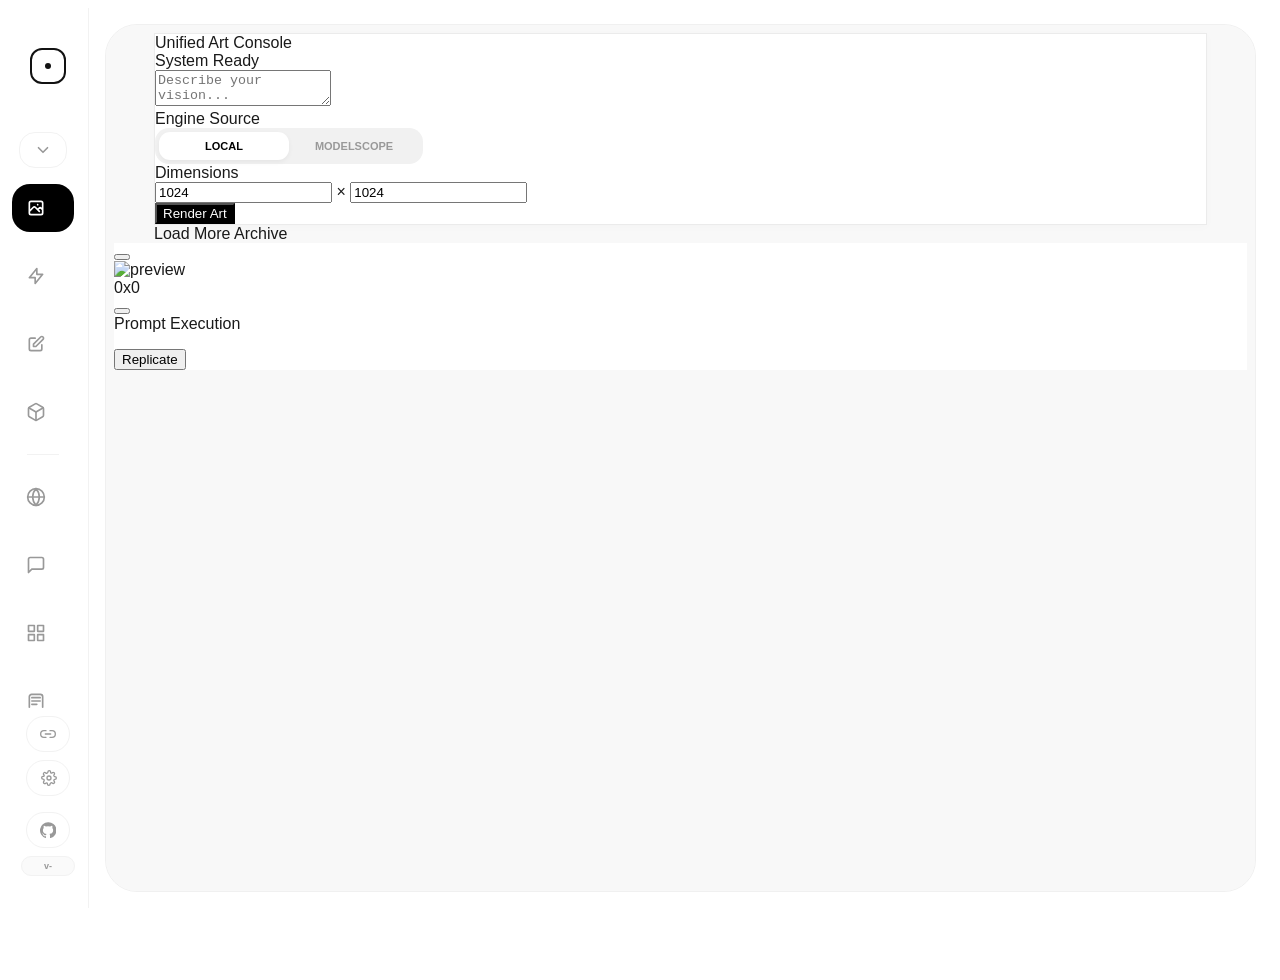
==== static/index.html @ 72c37c82 "Add canvas search feature 增加画布搜索功能" ====
<!DOCTYPE html>
<html lang="zh-CN">

<head>
    <meta charset="UTF-8">
    <meta name="viewport" content="width=device-width, initial-scale=1.0">
    <link rel="icon" href="/static/images/logo.png" type="image/png">
    <title>AI Studio</title>
    <style>
        html.studio-route-booting body {
            visibility: hidden !important;
        }
    </style>
    <script>
        (function(){
            try {
                var theme = localStorage.getItem('studio_theme') || localStorage.getItem('canvas_theme') || 'light';
                if(theme === 'dark') {
                    document.documentElement.classList.add('studio-theme-dark');
                    document.documentElement.classList.add('theme-dark');
                }
                document.documentElement.classList.add('studio-route-booting');
            } catch(e) {}
        })();
    </script>
    <script src="/static/vendor/js/tailwindcss-cdn.js?v=2026.07.8.1783537429"></script>
    <script src="/static/js/theme.js?v=2026.07.8.1783537429"></script>
    <script src="/static/js/i18n.js?v=2026.07.8.1783537429"></script>
    <style>
        @import url('/static/vendor/css/fonts.css?v=2026.07.8.1783537429');

        /* 本地 Tailwind 工具类兜底：CDN 慢/未就绪时也能立刻给图标尺寸，避免首屏左侧栏空白 */
        .w-1\.5 { width: 0.375rem; }
        .h-1\.5 { height: 0.375rem; }
        .w-4 { width: 1rem; }
        .h-4 { height: 1rem; }
        .w-5 { width: 1.25rem; }
        .h-5 { height: 1.25rem; }
        .flex-shrink-0 { flex-shrink: 0; }
        .rounded-full { border-radius: 9999px; }
        .mb-12 { margin-bottom: 3rem; }
        .transition-colors { transition-property: color, background-color, border-color, fill, stroke; transition-duration: 150ms; transition-timing-function: cubic-bezier(0.4, 0, 0.2, 1); }
        .animate-pulse { animation: studio-pulse 2s cubic-bezier(0.4, 0, 0.6, 1) infinite; }
        @keyframes studio-pulse { 0%, 100% { opacity: 1; } 50% { opacity: .5; } }

        :root {
            --accent: #000000;
            --fluid-ease: cubic-bezier(0.3, 0, 0, 1);
            --bg: #ffffff;
            --sidebar-bg: #ffffff;
            --stage-bg: #fcfcfc;
            --border: #f2f2f2;
            --stage-border: #f0f0f0;
            --text: #121212;
            --muted: #999;
            --nav-hover-bg: #fafafa;
            --monitor-bg: rgba(255, 255, 255, 0.7);
            --monitor-border: rgba(0, 0, 0, 0.05);
            --monitor-shadow: rgba(0, 0, 0, 0.04);
            --divider: rgba(0, 0, 0, 0.1);
            --scrollbar: #d8d8d8;
            --scrollbar-hover: #c0c0c0;
            --author-name: #000;
            --social-icon: #ccc;
        }

        html.theme-dark,
        body.theme-dark {
            --bg: #0f141d;
            --sidebar-bg: #0f141d;
            --stage-bg: #111722;
            --border: #242d3b;
            --stage-border: #2a3444;
            --text: #e5e9f0;
            --muted: #8f9aab;
            --nav-hover-bg: #171d29;
            --monitor-bg: rgba(23, 29, 41, 0.82);
            --monitor-border: rgba(255, 255, 255, 0.08);
            --monitor-shadow: rgba(0, 0, 0, 0.3);
            --divider: rgba(255, 255, 255, 0.15);
            --scrollbar: #334155;
            --scrollbar-hover: #475569;
            --author-name: #e5e9f0;
            --social-icon: #64748b;
        }

        /* 极简滚动条 */
        html,
        body {
            overscroll-behavior: auto;
            height: 100%;
            overflow: hidden;
        }

        *::-webkit-scrollbar {
            width: 10px !important;
            height: 10px !important;
            background: transparent !important;
        }

        *::-webkit-scrollbar-track {
            background: transparent !important;
            border: none !important;
        }

        *::-webkit-scrollbar-thumb {
            background-color: var(--scrollbar) !important;
            border: 3px solid transparent !important;
            border-right-width: 3px !important;
            background-clip: padding-box !important;
            border-radius: 10px !important;
            min-height: 36px;
        }

        *::-webkit-scrollbar-thumb:hover {
            background-color: var(--scrollbar-hover) !important;
        }

        *::-webkit-scrollbar-corner {
            background: transparent !important;
        }

        * {
            scrollbar-width: thin !important;
            scrollbar-color: var(--scrollbar) transparent !important;
        }

        body {
            background: var(--bg);
            font-family: 'Space Grotesk', sans-serif;
            overflow: hidden;
            height: 100vh;
            color: var(--text);
            transition: background 0.3s, color 0.3s;
        }

        .app-shell {
            display: flex;
            width: 100%;
            height: 100vh;
            background: var(--bg);
            position: relative;
            transition: background 0.3s;
        }

        /* 侧边栏 */
        .sidebar {
            width: 80px;
            min-width: 80px;
            height: 100vh;
            max-height: 100vh;
            background: var(--sidebar-bg);
            display: flex;
            flex-direction: column;
            align-items: center;
            border-right: 1px solid var(--border);
            padding: 40px 0;
            transition: width 0.5s var(--fluid-ease) 0.5s, background 0.3s, border-color 0.3s;
            z-index: 50;
            overflow: hidden;
        }

        .sidebar:hover {
            width: 220px;
            transition-delay: 0s;
        }

        body.studio-scale-host .sidebar {
            height: calc(100vh / var(--studio-ui-scale, 1));
            max-height: calc(100vh / var(--studio-ui-scale, 1));
            zoom: var(--studio-ui-scale, 1);
        }

        /* 首次加载时与 iframe 的 0.5s 淡入同步播放，避免侧栏"焊死"在原地造成视觉断层 */
        @keyframes sidebar-enter {
            from { opacity: 0; transform: translateX(-6px); }
            to { opacity: 1; transform: translateX(0); }
        }
        html:not(.studio-route-booting) .sidebar {
            animation: sidebar-enter 0.5s var(--fluid-ease);
        }

        .logo-ring {
            width: 36px;
            height: 36px;
            border: 2px solid var(--text);
            border-radius: 12px;
            background: transparent;
            padding: 0;
            color: var(--text);
            display: flex;
            align-items: center;
            justify-content: center;
            cursor: pointer;
            flex: 0 0 auto;
            /* 仅保留 hover 真正会用到的属性过渡，避免 transition: all 因首屏属性补齐被意外触发 */
            transition: transform 0.6s var(--fluid-ease) 0.5s, border-radius 0.6s var(--fluid-ease) 0.5s, border-color 0.3s, background-color .18s, box-shadow .2s;
        }

        .sidebar:hover .logo-ring {
            transform: rotate(90deg);
            border-radius: 50%;
            transition-delay: 0s;
        }

        .logo-ring:hover,
        .logo-ring:focus-visible {
            background: var(--nav-hover-bg);
            border-color: var(--text);
            box-shadow: 0 0 0 4px rgba(148, 163, 184, .16), 0 10px 24px rgba(15, 23, 42, .08);
            outline: none;
        }

        .logo-ring:hover #logo-dot,
        .logo-ring:focus-visible #logo-dot {
            transform: scale(1.8);
        }

        .logo-ring:active {
            transform: scale(.94);
            transition-delay: 0s;
        }

        .sidebar:hover .logo-ring:active {
            transform: rotate(90deg) scale(.94);
        }

        #logo-dot {
            transition: transform .16s ease, background-color .16s ease, box-shadow .16s ease;
        }

        /* 导航项 */
        .nav-item {
            position: relative;
            width: 48px;
            height: 48px;
            flex: 0 0 48px;
            margin: 10px 0;
            display: flex;
            align-items: center;
            justify-content: flex-start;
            border-radius: 18px;
            cursor: pointer;
            /* 只对 width 做带延迟的过渡（侧栏悬停展开效果）；background/color 不参与过渡，避免 active 切换时底色"流动" */
            transition: width 0.3s var(--fluid-ease) 0.5s;
            color: var(--muted);
            overflow: hidden;
            padding-left: 14px;
        }

        .sidebar:hover .nav-item {
            width: 190px;
            transition-delay: 0s;
        }

        .nav-item:hover {
            background: var(--nav-hover-bg);
            color: var(--text);
        }

        .nav-item.active {
            background: var(--accent);
            color: #fff;
        }

        html.theme-dark .nav-item.active,
        body.theme-dark .nav-item.active {
            background: #f1f5f9;
            color: #0f172a;
        }

        .nav-text {
            opacity: 0;
            margin-left: 16px;
            font-weight: 600;
            font-size: 14px;
            white-space: nowrap;
            transition: opacity 0.3s 0.5s;
        }

        .sidebar:hover .nav-text {
            opacity: 1;
            transition-delay: 0.1s;
        }

        .nav-fold-toggle {
            position: relative;
            width: 48px;
            height: 36px;
            flex: 0 0 36px;
            margin: 0 0 6px;
            padding-left: 14px;
            border: 1px solid var(--border);
            border-radius: 16px;
            background: transparent;
            color: var(--muted);
            display: flex;
            align-items: center;
            justify-content: flex-start;
            cursor: pointer;
            overflow: hidden;
            transition: width 0.3s var(--fluid-ease) 0.5s, background-color 0.2s, color 0.2s, border-color 0.2s;
        }

        .sidebar:hover .nav-fold-toggle {
            width: 190px;
            transition-delay: 0s;
        }

        .nav-fold-toggle:hover {
            background: var(--nav-hover-bg);
            color: var(--text);
            border-color: var(--stage-border);
        }

        .nav-fold-icon {
            width: 18px;
            height: 18px;
            flex: 0 0 auto;
            transition: transform 0.25s var(--fluid-ease);
        }

        .nav-fold-toggle[aria-expanded="false"] .nav-fold-icon {
            transform: rotate(-90deg);
        }

        .nav-fold-group {
            width: 100%;
            flex: 0 0 auto;
            max-height: 720px;
            opacity: 1;
            overflow: hidden;
            display: flex;
            flex-direction: column;
            align-items: center;
            transition: max-height 0.3s var(--fluid-ease), opacity 0.2s ease;
        }

        .nav-fold-group.is-collapsed {
            max-height: 0;
            opacity: 0;
            pointer-events: none;
        }

        .sidebar nav {
            width: 100%;
            min-height: 0;
            flex: 1 1 auto;
            overflow-y: auto;
            overflow-x: hidden;
            display: flex;
            flex-direction: column;
            align-items: center;
            padding: 0 0 6px;
            overscroll-behavior: contain;
            scrollbar-gutter: stable;
            -webkit-overflow-scrolling: touch;
            scrollbar-width: thin;
            scrollbar-color: rgba(148, 163, 184, .34) transparent;
        }

        .sidebar::-webkit-scrollbar { width: 4px !important; }
        .sidebar::-webkit-scrollbar-track { background: transparent !important; }
        .sidebar::-webkit-scrollbar-thumb {
            background: rgba(148, 163, 184, .34) !important;
            border: 0 !important;
            border-radius: 999px !important;
        }

        .sidebar nav::-webkit-scrollbar { width: 4px !important; }
        .sidebar nav::-webkit-scrollbar-track { background: transparent !important; }
        .sidebar nav::-webkit-scrollbar-thumb {
            background: rgba(148, 163, 184, .34) !important;
            border: 0 !important;
            border-radius: 999px !important;
        }

        .sidebar nav > * {
            flex-shrink: 0;
        }

        /* 主舞台区 */
        .stage {
            flex: 1;
            background: var(--stage-bg);
            margin: 16px;
            border-radius: 32px;
            overflow: hidden;
            border: 1px solid var(--stage-border);
            position: relative;
            transition: background 0.3s, border-color 0.3s;
        }

        body.studio-scale-host .stage {
            margin: max(10px, calc(16px * var(--studio-ui-scale, 1)));
            border-radius: max(20px, calc(32px * var(--studio-ui-scale, 1)));
        }

        iframe {
            position: absolute;
            inset: 0;
            width: 100%;
            height: 100%;
            border: none;
            opacity: 0;
            transform: scale(1.02);
            filter: blur(4px);
            transition: all 0.5s var(--fluid-ease);
            pointer-events: none;
        }

        iframe.active {
            opacity: 1;
            transform: scale(1);
            filter: blur(0);
            pointer-events: auto;
        }

        /* 左下角监视器 */
        .nano-monitor {
            position: absolute;
            bottom: 24px;
            left: 24px;
            z-index: 100;
            display: flex;
            align-items: center;
            gap: 10px;
            background: var(--monitor-bg);
            backdrop-filter: blur(12px);
            padding: 7px 12px;
            border-radius: 12px;
            border: 1px solid var(--monitor-border);
            box-shadow: 0 4px 20px var(--monitor-shadow);
            font-family: monospace;
            transition: all 0.4s var(--fluid-ease);
        }

        .nano-monitor.is-busy {
            background: #000;
            color: #fff;
            border-color: rgba(255, 255, 255, 0.1);
            box-shadow: 0 8px 30px rgba(0, 0, 0, 0.2);
        }

        .stat-group {
            display: flex;
            align-items: center;
            gap: 7px;
            font-size: 11px;
            font-weight: 700;
            color: var(--text);
        }

        .stat-group:first-child {
            gap: 8px;
        }

        .nano-monitor.is-busy .stat-group {
            color: #fff;
        }

        .divider {
            width: 1px;
            height: 12px;
            background: var(--divider);
        }

        .is-busy .divider {
            background: rgba(255, 255, 255, 0.2);
        }

        .pulse-dot {
            width: 6px;
            height: 6px;
            border-radius: 50%;
            background: #10b981;
            margin-right: 2px;
            flex: 0 0 auto;
        }

        .spinner-nano {
            width: 10px;
            height: 10px;
            border: 2px solid rgba(255, 255, 255, 0.2);
            border-top-color: #fff;
            border-radius: 50%;
            animation: spin 0.8s linear infinite;
            display: none;
        }

        .is-busy .spinner-nano { display: block; }
        .is-busy .pulse-dot { display: none; }

        @keyframes spin {
            to { transform: rotate(360deg); }
        }

        .label-nano {
            text-transform: uppercase;
            letter-spacing: 0.5px;
            opacity: 0.5;
            font-size: 9px;
        }

        /* 作者组件 */
        .author-box {
            width: 100%;
            height: 60px;
            flex: 0 0 60px;
            position: relative;
            display: flex;
            align-items: center;
            justify-content: center;
            overflow: hidden;
        }

        .dx-letter {
            position: absolute;
            font-size: 14px;
            font-weight: 800;
            color: var(--text);
            /* 只过渡 hover 时真正改的 transform/opacity，避免 all 触发延迟 */
            transition: transform 0.5s var(--fluid-ease) 0.4s, opacity 0.5s var(--fluid-ease) 0.4s;
            z-index: 10;
        }

        .letter-d { transform: translateX(-8px); }
        .letter-x { transform: translateX(8px); }

        .sidebar:hover .letter-d {
            transform: translateX(-120px);
            opacity: 0;
            transition-delay: 0s;
        }

        .sidebar:hover .letter-x {
            transform: translateX(120px);
            opacity: 0;
            transition-delay: 0s;
        }

        .author-content-wrap {
            display: flex;
            flex-direction: column;
            align-items: center;
            opacity: 0;
            transform: scale(0.9);
            transition: all 0.4s var(--fluid-ease) 0s;
            pointer-events: none;
        }

        .sidebar:hover .author-content-wrap {
            opacity: 1;
            transform: scale(1);
            transition-delay: 0.2s;
            pointer-events: auto;
        }

        .author-name-lite {
            font-size: 12px;
            font-weight: 700;
            margin-bottom: 8px;
            color: var(--author-name);
        }

        .social-row-lite { display: flex; gap: 12px; }

        .social-icon-lite {
            color: var(--social-icon);
            transition: color 0.2s, transform 0.2s;
        }

        .social-icon-lite:hover {
            color: var(--text);
            transform: translateY(-1px);
        }

        .side-actions {
            margin-top:auto;
            margin-bottom:12px;
            display:flex;
            flex-direction:column;
            align-items:center;
            gap:8px;
            width:100%;
            flex:0 0 auto;
        }

        .side-pill {
            width:44px;
            height:36px;
            border-radius:999px;
            background: transparent;
            border: 1px solid var(--border);
            color: var(--muted);
            display: flex;
            align-items: center;
            justify-content: center;
            cursor: pointer;
            /* 只过渡 hover/激活会改的属性，避免 all 触发延迟 */
            transition: width 0.3s var(--fluid-ease) 0.5s, gap 0.3s var(--fluid-ease) 0.5s, background-color 0.2s, color 0.2s, border-color 0.2s;
            flex-shrink: 0;
            overflow:hidden;
            gap:8px;
            position:relative;
        }

        .sidebar:hover .side-pill {
            width: 170px;
            transition-delay: 0s;
        }

        .side-pill:hover {
            background: var(--nav-hover-bg);
            color: var(--text);
            border-color: var(--stage-border);
        }

        .side-pill.active {
            background: var(--text);
            color: var(--bg);
            border-color: var(--text);
        }

        .side-pill.update-available {
            border-color:#22c55e;
            color:#16a34a;
            overflow:visible;
        }

        html.theme-dark .side-pill.update-available,
        body.theme-dark .side-pill.update-available {
            border-color:#86efac;
            color:#86efac;
        }

        .side-pill.update-available::after {
            content:"NEW";
            position:absolute;
            top:-7px;
            right:-9px;
            min-width:28px;
            height:16px;
            padding:0 5px;
            border-radius:999px;
            background:#22c55e;
            display:flex;
            align-items:center;
            justify-content:center;
            color:#fff;
            font-size:9px;
            font-weight:900;
            letter-spacing:.02em;
            box-shadow:0 6px 16px rgba(34,197,94,.28), 0 0 0 3px rgba(34,197,94,.12);
            pointer-events:none;
        }

        html.theme-dark .side-pill.update-available::after,
        body.theme-dark .side-pill.update-available::after {
            background:#4ade80;
            color:#052e16;
            box-shadow:0 6px 16px rgba(74,222,128,.22), 0 0 0 3px rgba(74,222,128,.12);
        }

        .side-pill svg { width: 16px; height: 16px; flex:0 0 auto; }
        .settings-fold-chevron {
            width: 13px !important;
            height: 13px !important;
            margin-left: -2px;
            opacity: 0;
            max-width: 0;
            overflow: hidden;
            transition: opacity 0.3s 0.5s, max-width 0.3s var(--fluid-ease) 0.5s, transform .22s var(--fluid-ease);
        }
        .sidebar:hover .settings-fold-chevron,
        .sidebar.is-pinned .settings-fold-chevron {
            opacity: .72;
            max-width: 16px;
            transition-delay: .15s, .15s, 0s;
        }
        .settings-fold-toggle[aria-expanded="true"] .settings-fold-chevron {
            transform: rotate(180deg);
        }
        .settings-fold-group {
            width: 100%;
            max-height: 0;
            opacity: 0;
            overflow: hidden;
            display: flex;
            flex-direction: column;
            align-items: center;
            gap: 8px;
            pointer-events: none;
            transition: max-height .28s var(--fluid-ease), opacity .18s ease;
        }
        .settings-fold-group:not(.is-collapsed) {
            max-height: 132px;
            opacity: 1;
            pointer-events: auto;
        }
        .side-pill-text {
            opacity:0;
            max-width:0;
            font-size:12px;
            font-weight:800;
            letter-spacing:.02em;
            white-space:nowrap;
            overflow:hidden;
            transition: opacity 0.3s 0.5s, max-width 0.3s var(--fluid-ease) 0.5s;
        }
        .sidebar:hover .side-pill-text {
            opacity:1;
            max-width:120px;
            transition-delay:.15s;
        }
        /* 折叠态去除 gap，避免图标被推偏 */
        .side-pill { gap:0; }
        .sidebar:hover .side-pill { gap:8px; }

        .project-version-badge {
            width:44px;
            min-height:18px;
            padding:0 4px;
            border-radius:999px;
            border:1px solid var(--border);
            background:var(--nav-hover-bg);
            color:var(--muted);
            display:flex;
            align-items:center;
            justify-content:center;
            font-size:9px;
            font-weight:800;
            line-height:1;
            white-space:nowrap;
            overflow:hidden;
            cursor:pointer;
            transition:width 0.3s var(--fluid-ease) 0.5s, color .2s, border-color .2s, background-color .2s;
        }
        .project-version-badge:hover { color:var(--text); border-color:var(--accent, #6366f1); }
        .project-version-badge.checking { opacity:.6; animation:badge-pulse 1s ease-in-out infinite; }
        @keyframes badge-pulse { 0%,100%{opacity:.5;} 50%{opacity:1;} }

        .sidebar:hover .project-version-badge {
            width:170px;
            transition-delay:0s;
        }

        .project-version-full { display:none; }
        .sidebar:hover .project-version-compact { display:none; }
        .sidebar:hover .project-version-full { display:inline; }

        .update-now-btn {
            display:none;
            width:56px;
            min-height:24px;
            padding:0 7px;
            border-radius:999px;
            border:1px solid rgba(34,197,94,.35);
            background:rgba(34,197,94,.1);
            color:#16a34a;
            align-items:center;
            justify-content:center;
            gap:5px;
            font-size:9px;
            font-weight:900;
            overflow:hidden;
            transition:width 0.3s var(--fluid-ease) 0.5s, background-color .2s, color .2s, border-color .2s;
        }
        .update-now-btn.show { display:flex; }
        .sidebar:hover .update-now-btn { width:170px; transition-delay:0s; }
        .update-now-btn:hover { background:#16a34a; color:#fff; border-color:#16a34a; }
        .update-now-btn[disabled] { opacity:.7; cursor:wait; }
        .update-now-btn svg { display:none; width:14px; height:14px; flex:0 0 auto; }
        .sidebar:hover .update-now-btn svg { display:block; }
        .update-now-text {
            opacity:1;
            max-width:42px;
            white-space:nowrap;
            overflow:hidden;
            transition: opacity 0.3s 0.5s, max-width 0.3s var(--fluid-ease) 0.5s;
        }
        .update-action-prefix { display:none; }
        .update-version-full { display:none; }
        .sidebar:hover .update-version-compact { display:none; }
        .sidebar:hover .update-version-full { display:inline; }
        .sidebar:hover .update-action-prefix { display:inline; }
        .sidebar:hover .update-now-text { max-width:130px; transition-delay:.15s; }
        .update-now-btn.show + .project-version-badge { display:none; }
        html.theme-dark .update-now-btn,
        body.theme-dark .update-now-btn {
            border-color:rgba(134,239,172,.42);
            background:rgba(74,222,128,.12);
            color:#86efac;
        }
        html.theme-dark .update-now-btn:hover,
        body.theme-dark .update-now-btn:hover {
            background:#86efac;
            border-color:#86efac;
            color:#052e16;
        }

        @media (max-height: 760px) {
            .sidebar {
                padding: 18px 0 14px;
                overflow-y:hidden;
                overflow-x:hidden;
                overscroll-behavior:contain;
                -webkit-overflow-scrolling:touch;
                scrollbar-width:thin;
                scrollbar-color:rgba(148,163,184,.34) transparent;
            }
            .sidebar nav {
                flex:1 1 auto;
                min-height:0;
                overflow-y:auto;
                overflow-x:hidden;
                padding-bottom:0;
            }
            .logo-ring { margin-bottom: 16px !important; }
            .nav-item {
                height: 42px;
                flex-basis: 42px;
                margin: 5px 0;
                border-radius: 15px;
            }
            .nav-fold-toggle {
                height: 32px;
                flex-basis: 32px;
                margin-bottom: 4px;
                border-radius: 14px;
            }
            .nav-fold-group { max-height: 720px; }
            .side-actions {
                margin-top:auto;
                margin-bottom:6px;
                gap:5px;
                padding-top:8px;
                border-top:1px solid var(--border);
            }
            .settings-fold-group {
                gap: 5px;
            }
            .settings-fold-group:not(.is-collapsed) {
                max-height: 105px;
            }
            .side-pill {
                height:30px;
                flex-basis:30px;
                width:40px;
            }
            .project-version-badge { width:40px; min-height:16px; font-size:8px; }
            .update-now-btn.show { min-height:22px; width:48px; }
            .author-box {
                height:32px;
                flex-basis:32px;
            }
            .dx-letter {
                font-size:12px;
            }
        }

        @media (max-height: 660px) {
            .sidebar { padding: 12px 0; }
            .sidebar nav {
                flex:1 1 auto;
                min-height:0;
                overflow-y:auto;
                overflow-x:hidden;
                padding-bottom:0;
            }
            .logo-ring {
                width:32px;
                height:32px;
                border-radius:10px;
                margin-bottom:10px !important;
            }
            .nav-item {
                height:38px;
                flex-basis:38px;
                margin:3px 0;
                border-radius:14px;
            }
            .nav-fold-toggle { height:30px; flex-basis:30px; }
            .nav-fold-group { max-height: 720px; }
            .side-actions {
                margin-top:auto;
                margin-bottom:4px;
                gap:4px;
                padding-top:6px;
            }
            .settings-fold-group {
                gap: 4px;
            }
            .settings-fold-group:not(.is-collapsed) {
                max-height: 102px;
            }
            .side-pill {
                height:30px;
                flex-basis:30px;
                width:38px;
            }
            .author-box {
                height:28px;
                flex-basis:28px;
            }
            .dx-letter {
                font-size:11px;
            }
            .side-pill svg { width:15px; height:15px; }
            .project-version-badge { width:38px; min-height:16px; font-size:8px; }
            .update-now-btn.show { width:46px; min-height:22px; font-size:8px; }
        }

        .studio-modal[hidden] {
            display:none !important;
        }

        .studio-modal {
            position:fixed;
            inset:0;
            z-index:500;
            display:flex;
            align-items:center;
            justify-content:center;
            padding:24px;
            background:rgba(15,23,42,.38);
            backdrop-filter:blur(10px);
        }

        .studio-modal-panel {
            width:min(560px, 100%);
            max-height:min(760px, calc(100vh - 48px));
            display:flex;
            flex-direction:column;
            overflow:hidden;
            border-radius:8px;
            border:1px solid rgba(15,23,42,.1);
            background:#fff;
            color:#111827;
            box-shadow:0 24px 70px rgba(15,23,42,.24);
        }

        .studio-modal-head {
            display:flex;
            align-items:flex-start;
            justify-content:space-between;
            gap:16px;
            padding:20px 20px 14px;
            border-bottom:1px solid #eef2f7;
        }

        .studio-modal-kicker {
            font-size:11px;
            font-weight:900;
            letter-spacing:.08em;
            color:#16a34a;
            text-transform:uppercase;
            margin-bottom:6px;
        }

        .studio-modal-title {
            font-size:20px;
            line-height:1.25;
            font-weight:900;
            margin:0;
            letter-spacing:0;
        }

        .studio-modal-close {
            width:32px;
            height:32px;
            border-radius:8px;
            border:1px solid #e5e7eb;
            background:#fff;
            color:#64748b;
            display:flex;
            align-items:center;
            justify-content:center;
            cursor:pointer;
            flex:0 0 auto;
        }

        .studio-modal-close:hover {
            color:#111827;
            border-color:#cbd5e1;
            background:#f8fafc;
        }

        .studio-modal-body {
            padding:18px 20px;
            overflow:auto;
        }

        .studio-modal-copy {
            margin:0 0 14px;
            color:#475569;
            font-size:13px;
            line-height:1.7;
        }

        .update-modal-summary {
            display:flex;
            align-items:flex-start;
            gap:10px;
            margin-top:16px;
            padding:12px;
            border:1px solid #e5e7eb;
            border-radius:8px;
            background:#f8fafc;
            color:#334155;
            font-size:12px;
            line-height:1.55;
        }

        .update-modal-summary strong {
            display:block;
            color:#111827;
            margin-bottom:2px;
            font-size:12px;
        }

        .update-modal-dot {
            width:9px;
            height:9px;
            margin-top:4px;
            border-radius:99px;
            background:#94a3b8;
            flex:0 0 auto;
        }

        .update-modal-summary.ok .update-modal-dot { background:#22c55e; }
        .update-modal-summary.warn .update-modal-dot { background:#f59e0b; }
        .update-modal-summary.fail .update-modal-dot { background:#ef4444; }

        /* 更新弹窗：双卡片需要更宽的面板，避免左右布局被裁剪 */
        #project-update-modal .studio-modal-panel { width:min(880px, 100%); max-height:min(840px, calc(100vh - 48px)); }
        .update-notes-box { margin:2px 0 14px; padding:12px; border:1px solid #e5e7eb; border-radius:8px; background:#fbfdff; }
        .update-notes-head { display:flex; align-items:center; justify-content:space-between; gap:12px; margin-bottom:8px; }
        .update-notes-head strong { font-size:12px; color:#111827; font-weight:950; }
        .update-notes-version { color:#64748b; font-size:11px; font-weight:800; white-space:nowrap; }
        .update-notes-list { margin:0; padding:0 0 0 16px; display:grid; gap:6px; color:#334155; font-size:12px; line-height:1.55; }
        .update-notes-empty { margin:0; color:#94a3b8; font-size:12px; line-height:1.55; }
        .update-source-list { display:grid; grid-template-columns:1fr 1fr; gap:12px; margin-top:14px; align-items:stretch; }
        @media (max-width: 720px) { .update-source-list { grid-template-columns:1fr; } }
        .update-source-card { width:100%; min-width:0; border:1px solid #e5e7eb; border-radius:10px; background:#fff; color:#111827; text-align:left; padding:12px; display:flex; flex-direction:column; gap:10px; cursor:pointer; transition:border-color .16s ease, box-shadow .16s ease, transform .16s ease, background .16s ease; }
        .update-source-card:hover { transform:translateY(-1px); border-color:#cbd5e1; box-shadow:0 12px 28px rgba(15,23,42,.08); }
        .update-source-card.active { border-color:#16a34a; box-shadow:0 0 0 2px rgba(22,163,74,.20); background:#f0fdf4; }
        .update-source-head { display:flex; align-items:center; justify-content:space-between; gap:10px; }
        .update-source-title { min-width:0; display:flex; flex-direction:column; gap:4px; }
        .update-source-title strong { color:#111827; font-size:13px; line-height:1.2; font-weight:950; }
        .update-source-title span { color:#64748b; font-size:11px; line-height:1.35; font-weight:700; }
        .update-source-head-right { flex:0 0 auto; display:flex; align-items:center; gap:8px; }
        .update-source-check { display:none; flex:0 0 auto; width:22px; height:22px; border-radius:999px; background:#16a34a; color:#fff; align-items:center; justify-content:center; }
        .update-source-check svg { width:14px; height:14px; }
        .update-source-card.active .update-source-check { display:flex; }
        .update-source-badge { flex:0 0 auto; min-width:56px; height:24px; border-radius:999px; background:#f1f5f9; color:#64748b; display:flex; align-items:center; justify-content:center; padding:0 9px; font-size:10px; font-weight:900; }
        .update-source-badge.ok { background:#16a34a; color:#fff; }
        .update-source-badge.bad { background:#dc2626; color:#fff; }
        .connectivity-list { display:grid; gap:8px; min-width:0; }

        .connectivity-row {
            display:grid;
            grid-template-columns:12px minmax(0, 1fr) auto;
            align-items:center;
            gap:10px;
            min-height:42px;
            padding:9px 10px;
            border:1px solid #eef2f7;
            border-radius:8px;
            background:#fff;
        }
        .connectivity-row > div { min-width:0; }

        .connectivity-indicator {
            width:9px;
            height:9px;
            border-radius:99px;
            background:#94a3b8;
        }

        .connectivity-row.ok .connectivity-indicator { background:#22c55e; }
        .connectivity-row.fail .connectivity-indicator { background:#ef4444; }
        .connectivity-row.pending .connectivity-indicator {
            background:#94a3b8;
            animation: studio-pulse 1s ease-in-out infinite;
        }

        .connectivity-name {
            font-size:12px;
            font-weight:900;
            color:#111827;
            line-height:1.25;
        }

        .connectivity-url {
            margin-top:3px;
            max-width:100%;
            overflow:hidden;
            text-overflow:ellipsis;
            white-space:nowrap;
            font-size:10px;
            color:#94a3b8;
        }

        .connectivity-status {
            justify-self:end;
            font-size:11px;
            font-weight:900;
            color:#64748b;
            white-space:nowrap;
        }
        .connectivity-row.ok .connectivity-status { color:#16a34a; }
        .connectivity-row.fail .connectivity-status { color:#ef4444; }

        .connectivity-error {
            grid-column:2 / 4;
            margin-top:-4px;
            color:#ef4444;
            font-size:11px;
            line-height:1.45;
            word-break:break-word;
        }

        .studio-modal-actions {
            display:flex;
            justify-content:flex-end;
            gap:10px;
            padding:14px 20px 18px;
            border-top:1px solid #eef2f7;
            background:#fff;
        }

        .studio-modal-btn {
            min-height:36px;
            padding:0 14px;
            border-radius:8px;
            border:1px solid #e5e7eb;
            background:#fff;
            color:#334155;
            display:inline-flex;
            align-items:center;
            justify-content:center;
            gap:7px;
            font-size:12px;
            font-weight:900;
            cursor:pointer;
        }

        .studio-modal-btn svg {
            width:15px;
            height:15px;
            flex:0 0 auto;
        }

        .studio-modal-btn:hover {
            background:#f8fafc;
            border-color:#cbd5e1;
        }

        #connectivity-test-btn {
            border-color:rgba(37,99,235,.24);
            background:#eff6ff;
            color:#1d4ed8;
            transition:transform .16s ease, background-color .18s ease, border-color .18s ease, color .18s ease, box-shadow .18s ease;
        }

        #connectivity-test-btn:hover {
            transform:translateY(-1px);
            border-color:#2563eb;
            background:#2563eb;
            color:#fff;
            box-shadow:0 10px 22px rgba(37,99,235,.20);
        }

        #connectivity-test-btn:hover svg {
            transform:rotate(24deg);
        }

        #connectivity-test-btn:active {
            transform:translateY(0);
            box-shadow:0 5px 12px rgba(37,99,235,.16);
        }

        #connectivity-test-btn svg {
            transition:transform .18s ease;
        }

        .studio-modal-btn.primary {
            background:#111827;
            border-color:#111827;
            color:#fff;
        }

        .studio-modal-btn.primary:hover {
            background:#16a34a;
            border-color:#16a34a;
        }

        .studio-modal-btn[disabled] {
            opacity:.58;
            cursor:wait;
        }

        html.theme-dark .studio-modal,
        body.theme-dark .studio-modal {
            background:rgba(2,6,23,.56);
        }

        html.theme-dark .studio-modal-panel,
        body.theme-dark .studio-modal-panel,
        html.theme-dark .studio-modal-close,
        body.theme-dark .studio-modal-close,
        html.theme-dark .connectivity-row,
        body.theme-dark .connectivity-row,
        html.theme-dark .studio-modal-actions,
        body.theme-dark .studio-modal-actions,
        html.theme-dark .studio-modal-btn,
        body.theme-dark .studio-modal-btn {
            background:#111216;
            border-color:#25262b;
            color:#e8e8ea;
        }

        html.theme-dark .update-source-card,
        body.theme-dark .update-source-card {
            background:#111216;
            border-color:#25262b;
            color:#e8e8ea;
        }

        html.theme-dark .update-source-card.active,
        body.theme-dark .update-source-card.active {
            border-color:#22c55e;
            box-shadow:0 0 0 2px rgba(34,197,94,.35);
            background:rgba(34,197,94,.12);
        }

        html.theme-dark .studio-modal-head,
        body.theme-dark .studio-modal-head,
        html.theme-dark .studio-modal-actions,
        body.theme-dark .studio-modal-actions {
            border-color:#25262b;
        }

        html.theme-dark .studio-modal-copy,
        body.theme-dark .studio-modal-copy,
        html.theme-dark .connectivity-status,
        body.theme-dark .connectivity-status {
            color:#8f9aab;
        }

        html.theme-dark .update-modal-summary,
        body.theme-dark .update-modal-summary {
            background:#0c0d10;
            border-color:#25262b;
            color:#9aa6b8;
        }

        html.theme-dark .update-notes-box,
        body.theme-dark .update-notes-box {
            background:#0c0d10;
            border-color:#25262b;
        }

        html.theme-dark .update-modal-summary strong,
        body.theme-dark .update-modal-summary strong,
        html.theme-dark .update-notes-head strong,
        body.theme-dark .update-notes-head strong,
        html.theme-dark .update-source-title strong,
        body.theme-dark .update-source-title strong,
        html.theme-dark .connectivity-name,
        body.theme-dark .connectivity-name {
            color:#e8e8ea;
        }

        html.theme-dark .update-notes-list,
        body.theme-dark .update-notes-list {
            color:#cbd5e1;
        }

        html.theme-dark .update-notes-version,
        body.theme-dark .update-notes-version,
        html.theme-dark .update-notes-empty,
        body.theme-dark .update-notes-empty,
        html.theme-dark .update-source-title span,
        body.theme-dark .update-source-title span {
            color:#8f9aab;
        }

        html.theme-dark .studio-modal-btn.primary,
        body.theme-dark .studio-modal-btn.primary {
            background:#d8dee9;
            border-color:#d8dee9;
            color:#10141d;
        }

        html.theme-dark #connectivity-test-btn,
        body.theme-dark #connectivity-test-btn {
            background:rgba(96,165,250,.12);
            border-color:rgba(96,165,250,.34);
            color:#93c5fd;
        }

        html.theme-dark #connectivity-test-btn:hover,
        body.theme-dark #connectivity-test-btn:hover {
            background:#60a5fa;
            border-color:#60a5fa;
            color:#07111f;
            box-shadow:0 10px 24px rgba(96,165,250,.18);
        }

        html.theme-dark .studio-modal-btn.primary:hover,
        body.theme-dark .studio-modal-btn.primary:hover {
            background:#86efac;
            border-color:#86efac;
            color:#052e16;
        }

        @media (max-width: 640px) {
            .studio-modal {
                align-items:flex-end;
                padding:12px;
            }
            .studio-modal-panel {
                max-height:calc(100vh - 24px);
            }
            .studio-modal-actions {
                flex-wrap:wrap;
            }
            .studio-modal-btn {
                flex:1 1 130px;
            }
        }

        .sidebar.is-pinned {
            width: 220px;
            transition-delay: 0s;
        }
        .sidebar.is-pinned .logo-ring {
            transform: rotate(90deg);
            border-radius: 50%;
            transition-delay: 0s;
            background: var(--nav-hover-bg);
            color: var(--text);
            box-shadow: 0 0 0 4px rgba(148, 163, 184, .10);
        }
        .sidebar.is-pinned #logo-dot {
            background: var(--text) !important;
            transform: scale(1.35);
            box-shadow: 0 0 0 4px rgba(148, 163, 184, .16);
        }
        .sidebar.is-pinned .logo-ring:hover,
        .sidebar.is-pinned .logo-ring:focus-visible {
            box-shadow: 0 0 0 5px rgba(148, 163, 184, .14);
        }
        .sidebar.is-pinned .nav-item,
        .sidebar.is-pinned .nav-fold-toggle {
            width: 190px;
            transition-delay: 0s;
        }
        .sidebar.is-pinned .nav-text {
            opacity: 1;
            transition-delay: 0.1s;
        }
        .sidebar.is-pinned .letter-d {
            transform: translateX(-120px);
            opacity: 0;
            transition-delay: 0s;
        }
        .sidebar.is-pinned .letter-x {
            transform: translateX(120px);
            opacity: 0;
            transition-delay: 0s;
        }
        .sidebar.is-pinned .author-content-wrap {
            opacity: 1;
            transform: scale(1);
            transition-delay: 0.2s;
            pointer-events: auto;
        }
        .sidebar.is-pinned .side-pill {
            width: 170px;
            gap: 8px;
            transition-delay: 0s;
        }
        .sidebar.is-pinned .side-pill-text {
            opacity: 1;
            max-width: 120px;
            transition-delay: .15s;
        }
        .sidebar.is-pinned .project-version-badge,
        .sidebar.is-pinned .update-now-btn {
            width: 170px;
            transition-delay: 0s;
        }
        .sidebar.is-pinned .project-version-compact,
        .sidebar.is-pinned .update-version-compact {
            display: none;
        }
        .sidebar.is-pinned .project-version-full,
        .sidebar.is-pinned .update-version-full,
        .sidebar.is-pinned .update-action-prefix {
            display: inline;
        }
        .sidebar.is-pinned .update-now-btn svg {
            display: block;
        }
        .sidebar.is-pinned .update-now-text {
            max-width: 130px;
            transition-delay: .15s;
        }

        .sidebar.is-collapsing:hover {
            width: 80px;
        }
        .sidebar.is-collapsing:hover .logo-ring {
            transform: none;
            border-radius: 12px;
            background: transparent;
        }
        .sidebar.is-collapsing:hover .nav-item,
        .sidebar.is-collapsing:hover .nav-fold-toggle {
            width: 48px;
        }
        .sidebar.is-collapsing:hover .nav-text {
            opacity: 0;
        }
        .sidebar.is-collapsing:hover .letter-d {
            transform: translateX(-8px);
            opacity: 1;
        }
        .sidebar.is-collapsing:hover .letter-x {
            transform: translateX(8px);
            opacity: 1;
        }
        .sidebar.is-collapsing:hover .author-content-wrap {
            opacity: 0;
            transform: scale(0.9);
            pointer-events: none;
        }
        .sidebar.is-collapsing:hover .side-pill {
            width: 44px;
            gap: 0;
        }
        .sidebar.is-collapsing:hover .side-pill-text {
            opacity: 0;
            max-width: 0;
        }
        .sidebar.is-collapsing:hover .project-version-badge {
            width: 44px;
        }
        .sidebar.is-collapsing:hover .project-version-compact,
        .sidebar.is-collapsing:hover .update-version-compact {
            display: inline;
        }
        .sidebar.is-collapsing:hover .project-version-full,
        .sidebar.is-collapsing:hover .update-version-full,
        .sidebar.is-collapsing:hover .update-action-prefix {
            display: none;
        }
        .sidebar.is-collapsing:hover .update-now-btn {
            width: 56px;
        }
        .sidebar.is-collapsing:hover .update-now-btn svg {
            display: none;
        }
        .sidebar.is-collapsing:hover .update-now-text {
            max-width: 42px;
        }
    </style>
</head>

<body>

    <div class="app-shell">
        <aside class="sidebar" id="studioSidebar">
            <button class="logo-ring mb-12" id="sidebarLogoToggle" type="button" onclick="toggleSidebarPinned(event)" aria-pressed="false" title="固定导航栏">
                <div class="w-1.5 h-1.5 rounded-full transition-colors" id="logo-dot" style="background:var(--text)"></div>
            </button>

            <nav>
                <button class="nav-fold-toggle" id="local-nav-toggle" type="button" onclick="toggleLocalNav()" aria-expanded="true" title="折叠本地功能">
                    <svg class="nav-fold-icon" fill="none" stroke="currentColor" viewBox="0 0 24 24" stroke-width="2.2" stroke-linecap="round" stroke-linejoin="round" aria-hidden="true">
                        <polyline points="6 9 12 15 18 9"></polyline>
                    </svg>
                    <span class="nav-text" data-i18n="nav.localTools">本地功能</span>
                </button>

                <div class="nav-fold-group" id="local-nav-group">
                    <div class="nav-item active" onclick="switchUI(this, 'zimage')">
                        <svg class="w-5 h-5 flex-shrink-0" fill="none" stroke="currentColor" viewBox="0 0 24 24">
                            <path d="M4 16l4.586-4.586a2 2 0 012.828 0L16 16m-2-2l1.587-1.587a2 2 0 012.828 0L20 14m-6-6h.01M6 20h12a2 2 0 002-2V6a2 2 0 00-2-2H6a2 2 0 00-2 2v12a2 2 0 002 2z" stroke-width="2" stroke-linecap="round" stroke-linejoin="round"></path>
                        </svg>
                        <span class="nav-text" data-i18n="nav.textToImage">文生图</span>
                    </div>
                    <div class="nav-item" onclick="switchUI(this, 'enhance')">
                        <svg class="w-5 h-5 flex-shrink-0" fill="none" stroke="currentColor" viewBox="0 0 24 24">
                            <path d="M13 10V3L4 14h7v7l9-11h-7z" stroke-width="2" stroke-linecap="round" stroke-linejoin="round"></path>
                        </svg>
                        <span class="nav-text" data-i18n="nav.enhance">细节增强</span>
                    </div>
                    <div class="nav-item" onclick="switchUI(this, 'klein')">
                        <svg class="w-5 h-5 flex-shrink-0" fill="none" stroke="currentColor" viewBox="0 0 24 24">
                            <path d="M11 5H6a2 2 0 00-2 2v11a2 2 0 002 2h11a2 2 0 002-2v-5m-1.414-9.414a2 2 0 112.828 2.828L11.828 15H9v-2.828l8.586-8.586z" stroke-width="2" stroke-linecap="round" stroke-linejoin="round"></path>
                        </svg>
                        <span class="nav-text" data-i18n="nav.imageEdit">图片编辑</span>
                    </div>
                    <div class="nav-item" onclick="switchUI(this, 'angle')">
                        <svg class="w-5 h-5 flex-shrink-0" fill="none" stroke="currentColor" viewBox="0 0 24 24" stroke-width="2" stroke-linecap="round" stroke-linejoin="round">
                            <path d="M21 16V8a2 2 0 0 0-1-1.73l-7-4a2 2 0 0 0-2 0l-7 4A2 2 0 0 0 3 8v8a2 2 0 0 0 1 1.73l7 4a2 2 0 0 0 2 0l7-4A2 2 0 0 0 21 16z"></path>
                            <polyline points="3.27 6.96 12 12.01 20.73 6.96"></polyline>
                            <line x1="12" y1="22.08" x2="12" y2="12"></line>
                        </svg>
                        <span class="nav-text" data-i18n="nav.angle">角度控制</span>
                    </div>
                </div>

                <!-- 分隔线 -->
                <div style="width:32px;height:1px;background:var(--border);margin:8px auto;transition:background 0.3s;"></div>

                <div class="nav-item" onclick="switchUI(this, 'online')">
                    <svg class="w-5 h-5 flex-shrink-0" fill="none" stroke="currentColor" viewBox="0 0 24 24" stroke-width="2" stroke-linecap="round" stroke-linejoin="round">
                        <path d="M12 2a10 10 0 1 0 0 20A10 10 0 0 0 12 2z"></path>
                        <path d="M2 12h20M12 2a15.3 15.3 0 0 1 4 10 15.3 15.3 0 0 1-4 10 15.3 15.3 0 0 1-4-10 15.3 15.3 0 0 1 4-10z"></path>
                    </svg>
                    <span class="nav-text" data-i18n="nav.online">在线生图</span>
                </div>
                <div class="nav-item" onclick="switchUI(this, 'gpt-chat')">
                    <svg class="w-5 h-5 flex-shrink-0" fill="none" stroke="currentColor" viewBox="0 0 24 24" stroke-width="2" stroke-linecap="round" stroke-linejoin="round">
                        <path d="M21 15a2 2 0 0 1-2 2H7l-4 4V5a2 2 0 0 1 2-2h14a2 2 0 0 1 2 2z"></path>
                    </svg>
                    <span class="nav-text" data-i18n="nav.gpt">GPT 对话</span>
                </div>
                <div class="nav-item" onclick="switchUI(this, 'canvas')">
                    <svg class="w-5 h-5 flex-shrink-0" fill="none" stroke="currentColor" viewBox="0 0 24 24" stroke-width="2" stroke-linecap="round" stroke-linejoin="round">
                        <rect x="3" y="3" width="7" height="7"></rect>
                        <rect x="14" y="3" width="7" height="7"></rect>
                        <rect x="14" y="14" width="7" height="7"></rect>
                        <rect x="3" y="14" width="7" height="7"></rect>
                    </svg>
                    <span class="nav-text" data-i18n="nav.canvas">无限画布</span>
                </div>
                <div class="nav-item" onclick="switchUI(this, 'asset-manager')">
                    <svg class="w-5 h-5 flex-shrink-0" fill="none" stroke="currentColor" viewBox="0 0 24 24" stroke-width="2" stroke-linecap="round" stroke-linejoin="round">
                        <path d="M4 19.5V6.8A2.8 2.8 0 0 1 6.8 4h10.4A2.8 2.8 0 0 1 20 6.8v12.7"></path>
                        <path d="M7 8h10"></path>
                        <path d="M7 12h10"></path>
                        <path d="M7 16h6"></path>
                    </svg>
                    <span class="nav-text" data-i18n="nav.assetManager">素材库</span>
                </div>
            </nav>

            <div class="side-actions">
                <button class="side-pill" onclick="switchUI(this, 'api-settings')" type="button" title="API 设置">
                    <svg fill="none" stroke="currentColor" viewBox="0 0 24 24" stroke-width="2" stroke-linecap="round" stroke-linejoin="round">
                        <path d="M15 7h3a5 5 0 0 1 0 10h-3"></path>
                        <path d="M9 17H6A5 5 0 0 1 6 7h3"></path>
                        <line x1="8" y1="12" x2="16" y2="12"></line>
                    </svg>
                    <span class="side-pill-text" data-i18n="common.apiSettings">API 设置</span>
                </button>
                <button class="side-pill settings-fold-toggle" id="settings-fold-toggle" onclick="toggleSidebarSettings()" type="button" title="更多设置" aria-expanded="false">
                    <svg fill="none" stroke="currentColor" viewBox="0 0 24 24" stroke-width="2" stroke-linecap="round" stroke-linejoin="round">
                        <circle cx="12" cy="12" r="3"></circle>
                        <path d="M19.4 15a1.65 1.65 0 0 0 .33 1.82l.06.06a2 2 0 1 1-2.83 2.83l-.06-.06A1.65 1.65 0 0 0 15 19.4a1.65 1.65 0 0 0-1 .6 1.65 1.65 0 0 0-.36 1.08V21a2 2 0 1 1-4 0v-.09A1.65 1.65 0 0 0 9 19.4a1.65 1.65 0 0 0-1.82.33l-.06.06a2 2 0 1 1-2.83-2.83l.06-.06A1.65 1.65 0 0 0 4.6 15a1.65 1.65 0 0 0-.6-1 1.65 1.65 0 0 0-1.08-.36H3a2 2 0 1 1 0-4h.09A1.65 1.65 0 0 0 4.6 9a1.65 1.65 0 0 0-.33-1.82l-.06-.06a2 2 0 1 1 2.83-2.83l.06.06A1.65 1.65 0 0 0 9 4.6a1.65 1.65 0 0 0 1-.6 1.65 1.65 0 0 0 .36-1.08V3a2 2 0 1 1 4 0v.09A1.65 1.65 0 0 0 15 4.6a1.65 1.65 0 0 0 1.82-.33l.06-.06a2 2 0 1 1 2.83 2.83l-.06.06A1.65 1.65 0 0 0 19.4 9c.22.38.58.69 1 .86.2.08.42.13.65.14H21a2 2 0 1 1 0 4h-.09A1.65 1.65 0 0 0 19.4 15z"></path>
                    </svg>
                    <span class="side-pill-text" data-i18n="common.moreSettings">更多设置</span>
                    <svg class="settings-fold-chevron" fill="none" stroke="currentColor" viewBox="0 0 24 24" stroke-width="2.2" stroke-linecap="round" stroke-linejoin="round" aria-hidden="true">
                        <polyline points="6 9 12 15 18 9"></polyline>
                    </svg>
                </button>
                <div class="settings-fold-group is-collapsed" id="settings-fold-group">
                    <button class="side-pill" onclick="toggleTheme()" id="theme-toggle-btn" type="button" title="切换夜间模式">
                        <svg id="icon-moon" fill="none" stroke="currentColor" viewBox="0 0 24 24" stroke-width="2" stroke-linecap="round" stroke-linejoin="round">
                            <path d="M21 12.79A9 9 0 1 1 11.21 3 7 7 0 0 0 21 12.79z"></path>
                        </svg>
                        <svg id="icon-sun" style="display:none" fill="none" stroke="currentColor" viewBox="0 0 24 24" stroke-width="2" stroke-linecap="round" stroke-linejoin="round">
                            <circle cx="12" cy="12" r="5"></circle>
                            <line x1="12" y1="1" x2="12" y2="3"></line>
                            <line x1="12" y1="21" x2="12" y2="23"></line>
                            <line x1="4.22" y1="4.22" x2="5.64" y2="5.64"></line>
                            <line x1="18.36" y1="18.36" x2="19.78" y2="19.78"></line>
                            <line x1="1" y1="12" x2="3" y2="12"></line>
                            <line x1="21" y1="12" x2="23" y2="12"></line>
                            <line x1="4.22" y1="19.78" x2="5.64" y2="18.36"></line>
                            <line x1="18.36" y1="5.64" x2="19.78" y2="4.22"></line>
                        </svg>
                        <span class="side-pill-text" data-i18n="common.darkMode">黑夜模式</span>
                    </button>
                    <button class="side-pill" onclick="toggleLanguage()" id="lang-toggle-btn" type="button" title="Language">
                        <svg fill="none" stroke="currentColor" viewBox="0 0 24 24" stroke-width="2" stroke-linecap="round" stroke-linejoin="round">
                            <circle cx="12" cy="12" r="10"></circle>
                            <path d="M2 12h20"></path>
                            <path d="M12 2a15.3 15.3 0 0 1 4 10 15.3 15.3 0 0 1-4 10 15.3 15.3 0 0 1-4-10 15.3 15.3 0 0 1 4-10z"></path>
                        </svg>
                        <span class="side-pill-text" data-i18n="common.language">中文</span>
                    </button>
                    <button class="side-pill" onclick="switchUI(this, 'comfyui-settings')" type="button" title="工作流设置">
                        <svg fill="none" stroke="currentColor" viewBox="0 0 24 24" stroke-width="2" stroke-linecap="round" stroke-linejoin="round">
                            <rect x="3" y="3" width="7" height="7" rx="1"></rect>
                            <rect x="14" y="3" width="7" height="7" rx="1"></rect>
                            <rect x="3" y="14" width="7" height="7" rx="1"></rect>
                            <path d="M14 14h7v7h-7z"></path>
                            <line x1="10" y1="6.5" x2="14" y2="6.5"></line>
                            <line x1="6.5" y1="10" x2="6.5" y2="14"></line>
                        </svg>
                        <span class="side-pill-text" data-i18n="common.comfyuiSettings">工作流设置</span>
                    </button>
                </div>
                <button id="github-entry-btn" class="side-pill" onclick="openProjectPage()" type="button" title="GitHub">
                    <svg fill="currentColor" stroke="none" viewBox="0 0 24 24" aria-hidden="true">
                        <path d="M12 .5a12 12 0 0 0-3.79 23.39c.6.11.82-.26.82-.58v-2.05c-3.34.73-4.04-1.42-4.04-1.42-.55-1.39-1.34-1.76-1.34-1.76-1.09-.75.08-.74.08-.74 1.21.09 1.85 1.25 1.85 1.25 1.07 1.83 2.81 1.3 3.5.99.11-.78.42-1.3.76-1.6-2.67-.3-5.47-1.33-5.47-5.93 0-1.31.47-2.38 1.24-3.22-.12-.3-.54-1.53.12-3.18 0 0 1.01-.32 3.3 1.23a11.45 11.45 0 0 1 6.01 0c2.29-1.55 3.3-1.23 3.3-1.23.66 1.65.24 2.88.12 3.18.77.84 1.24 1.91 1.24 3.22 0 4.61-2.81 5.63-5.49 5.93.43.37.81 1.1.81 2.22v3.29c0 .32.22.69.83.57A12 12 0 0 0 12 .5Z"></path>
                    </svg>
                    <span class="side-pill-text" data-i18n="common.project">项目主页</span>
                </button>
                <button id="update-now-btn" class="update-now-btn" onclick="runProjectUpdate()" type="button" title="一键更新">
                    <svg fill="none" stroke="currentColor" viewBox="0 0 24 24" stroke-width="2.2" stroke-linecap="round" stroke-linejoin="round" aria-hidden="true">
                        <path d="M21 12a9 9 0 1 1-2.64-6.36"></path>
                        <path d="M21 3v6h-6"></path>
                    </svg>
                    <span id="update-now-text" class="update-now-text" data-i18n="update.oneClick">一键更新</span>
                </button>
                <div id="project-version-badge" class="project-version-badge" title="点击检测更新" role="button" tabindex="0" onclick="checkForUpdates(true)" onkeydown="if(event.key==='Enter'||event.key===' '){event.preventDefault();checkForUpdates(true);}">v-</div>
            </div>

            <div class="author-box">
                <span class="dx-letter letter-d">D</span>
                <span class="dx-letter letter-x">X</span>

                <div class="author-content-wrap">
                    <div class="author-name-lite">wuli大雄</div>
                    <div class="social-row-lite">
                        <a href="https://space.bilibili.com/78652351" target="_blank" class="social-icon-lite">
                            <svg class="w-4 h-4" fill="currentColor" viewBox="0 0 24 24">
                                <path d="M17.813 4.653h-.854L15.66 3.053a1.147 1.147 0 00-1.63 0l-1.3 1.6h-1.46L9.97 3.053a1.147 1.147 0 00-1.63 0L7.043 4.653h-.854a3.946 3.946 0 00-3.93 3.934v8.117a3.946 3.946 0 003.93 3.934h11.624a3.946 3.946 0 003.93-3.934V8.587a3.946 3.946 0 00-3.93-3.934zM7.152 13.9a1.465 1.465 0 111.47-1.462 1.465 1.465 0 01-1.47 1.462zm7.696 0a1.465 1.465 0 111.47-1.462 1.465 1.465 0 01-1.47 1.462z" />
                            </svg>
                        </a>
                        <a href="https://www.xiaohongshu.com/user/profile/6433c34c000000001a023538" target="_blank" class="social-icon-lite">
                            <svg class="w-4 h-4" fill="currentColor" viewBox="0 0 24 24">
                                <path d="M12 2C6.48 2 2 6.48 2 12s4.48 10 10 10 10-4.48 10-10S17.52 2 12 2zm-1 14.5v-9l6 4.5-6 4.5z" />
                            </svg>
                        </a>
                        <a href="https://www.youtube.com/@%E5%A4%A7%E9%9B%84dx" target="_blank" class="social-icon-lite">
                            <svg class="w-4 h-4" fill="currentColor" viewBox="0 0 24 24">
                                <path d="M23.498 6.186a3.016 3.016 0 00-2.122-2.136C19.505 3.545 12 3.545 12 3.545s-7.505 0-9.377.505A3.017 3.017 0 00.502 6.186C0 8.07 0 12 0 12s0 3.93.502 5.814a3.016 3.016 0 002.122 2.136c1.871.505 9.376.505 9.376.505s7.505 0 9.377-.505a3.015 3.015 0 002.122-2.136C24 15.93 24 12 24 12s0-3.93-.502-5.814zM9.545 15.568V8.432L15.818 12l-6.273 3.568z" />
                            </svg>
                        </a>
                        <a href="https://x.com/dx8152?s=21" target="_blank" class="social-icon-lite">
                            <svg class="w-4 h-4" fill="currentColor" viewBox="0 0 24 24">
                                <path d="M18.244 2.25h3.308l-7.227 8.26 8.502 11.24H16.17l-5.214-6.817L4.99 21.75H1.68l7.73-8.835L1.254 2.25H8.08l4.713 6.231zm-1.161 17.52h1.833L7.084 4.126H5.117z" />
                            </svg>
                        </a>
                    </div>
                </div>
            </div>
        </aside>
        <script>
            /* 在侧栏 DOM 解析完后立即把 active 类移到当前页对应的入口，避免首屏先在文生图上闪一下 */
            (function(){
                try {
                    var pageId = localStorage.getItem('studio_active_page');
                    if(pageId && pageId !== 'zimage') {
                        document.querySelectorAll('.nav-item.active, .side-pill.active').forEach(function(n){
                            n.classList.remove('active');
                        });
                        var target = document.querySelector('[onclick*="\'' + pageId + '\'"]');
                        if(target) target.classList.add('active');
                    }
                } catch(e) {}
            })();
        </script>

        <main class="stage">
            <iframe id="frame-zimage" data-src="/static/zimage.html?v=2026.07.8.1783537429" class="active" scrolling="yes"></iframe>
            <iframe id="frame-enhance" data-src="/static/enhance.html?v=2026.07.8.1783537633" scrolling="yes"></iframe>
            <iframe id="frame-klein" data-src="/static/klein.html?v=2026.07.8.1783537429" scrolling="yes"></iframe>
            <iframe id="frame-angle" data-src="/static/angle.html?v=2026.07.8.1783537633" scrolling="yes"></iframe>
            <iframe id="frame-online" data-src="/static/online.html?v=2026.07.8.1783537429" scrolling="yes"></iframe>
            <iframe id="frame-gpt-chat" data-src="/static/gpt-chat.html?v=2026.07.8.1783537633" scrolling="yes"></iframe>
            <iframe id="frame-asset-manager" data-src="/static/asset-manager.html?v=2026.07.8.1783537633" scrolling="yes"></iframe>
            <iframe id="frame-api-settings" data-src="/static/api-settings.html?v=2026.07.8.1783537633" scrolling="yes"></iframe>
            <iframe id="frame-comfyui-settings" data-src="/static/comfyui-settings.html?v=2026.07.8.1783537633" scrolling="yes"></iframe>
            <iframe id="frame-canvas" data-src="/static/canvas-list.html?v=canvas-search-restore-1783537860005" scrolling="yes"></iframe>

        </main>
    </div>

    <div id="project-update-modal" class="studio-modal" hidden role="dialog" aria-modal="true" aria-labelledby="project-update-title">
        <div class="studio-modal-panel">
            <div class="studio-modal-head">
                <div>
                    <div class="studio-modal-kicker" data-i18n="update.available">发现更新</div>
                    <h2 id="project-update-title" class="studio-modal-title">一键更新</h2>
                </div>
                <button class="studio-modal-close" type="button" onclick="closeProjectUpdateModal()" title="关闭" aria-label="关闭">
                    <svg fill="none" stroke="currentColor" viewBox="0 0 24 24" stroke-width="2.2" stroke-linecap="round" stroke-linejoin="round" aria-hidden="true">
                        <line x1="18" y1="6" x2="6" y2="18"></line>
                        <line x1="6" y1="6" x2="18" y2="18"></line>
                    </svg>
                </button>
            </div>
            <div class="studio-modal-body">
                <p id="project-update-copy" class="studio-modal-copy"></p>
                <div id="project-update-notes" class="update-notes-box" hidden>
                    <div class="update-notes-head">
                        <strong id="project-update-notes-title">本次更新内容</strong>
                        <span id="project-update-notes-version" class="update-notes-version"></span>
                    </div>
                    <ol id="project-update-notes-list" class="update-notes-list"></ol>
                    <p id="project-update-notes-empty" class="update-notes-empty" hidden>暂未获取到更新说明。</p>
                </div>
                <div id="update-source-list" class="update-source-list">
                    <button id="update-source-github" class="update-source-card" type="button" data-update-source="github" onclick="setUpdateSource('github')">
                        <div class="update-source-head">
                            <div class="update-source-title">
                                <strong>GitHub 下载源</strong>
                                <span>GitHub API / raw 文件 / GitHub 网页，Google 仅作外网参考。</span>
                            </div>
                            <div class="update-source-head-right">
                                <span class="update-source-check" aria-hidden="true">
                                    <svg viewBox="0 0 24 24" fill="none" stroke="currentColor" stroke-width="3" stroke-linecap="round" stroke-linejoin="round"><polyline points="20 6 9 17 4 12"></polyline></svg>
                                </span>
                                <span class="update-source-badge">待测试</span>
                            </div>
                        </div>
                        <div class="connectivity-list" data-connectivity-source="github"></div>
                    </button>
                    <button id="update-source-modelscope" class="update-source-card" type="button" data-update-source="modelscope" onclick="setUpdateSource('modelscope')">
                        <div class="update-source-head">
                            <div class="update-source-title">
                                <strong>ModelScope 下载源</strong>
                                <span>ModelScope 空间与版本文件，适合国内网络。</span>
                            </div>
                            <div class="update-source-head-right">
                                <span class="update-source-check" aria-hidden="true">
                                    <svg viewBox="0 0 24 24" fill="none" stroke="currentColor" stroke-width="3" stroke-linecap="round" stroke-linejoin="round"><polyline points="20 6 9 17 4 12"></polyline></svg>
                                </span>
                                <span class="update-source-badge">待测试</span>
                            </div>
                        </div>
                        <div class="connectivity-list" data-connectivity-source="modelscope"></div>
                    </button>
                </div>
                <div id="project-update-summary" class="update-modal-summary warn">
                    <span class="update-modal-dot" aria-hidden="true"></span>
                    <div>
                        <strong id="project-update-summary-title">建议先测试连通性</strong>
                        <span id="project-update-summary-text"></span>
                    </div>
                </div>
            </div>
            <div class="studio-modal-actions">
                <button id="connectivity-test-btn" class="studio-modal-btn" type="button" onclick="runUpdateConnectivityTest()">
                    <svg fill="none" stroke="currentColor" viewBox="0 0 24 24" stroke-width="2.2" stroke-linecap="round" stroke-linejoin="round" aria-hidden="true">
                        <path d="M21 12a9 9 0 1 1-2.64-6.36"></path>
                        <path d="M21 3v6h-6"></path>
                    </svg>
                    <span id="connectivity-test-text">测试连通性</span>
                </button>
                <button class="studio-modal-btn" type="button" onclick="closeProjectUpdateModal()">
                    <span id="project-update-cancel-text">取消</span>
                </button>
                <button id="project-update-confirm-btn" class="studio-modal-btn primary" type="button" onclick="confirmProjectUpdate()">
                    <svg fill="none" stroke="currentColor" viewBox="0 0 24 24" stroke-width="2.2" stroke-linecap="round" stroke-linejoin="round" aria-hidden="true">
                        <path d="M21 12a9 9 0 1 1-2.64-6.36"></path>
                        <path d="M21 3v6h-6"></path>
                    </svg>
                    <span id="project-update-confirm-text">开始更新</span>
                </button>
            </div>
        </div>
    </div>

    <script>
        function generateUUID() {
            if (typeof crypto !== 'undefined' && crypto.randomUUID) {
                try { return crypto.randomUUID(); } catch (e) { }
            }
            return 'xxxxxxxx-xxxx-4xxx-yxxx-xxxxxxxxxxxx'.replace(/[xy]/g, function (c) {
                var r = Math.random() * 16 | 0, v = c == 'x' ? r : (r & 0x3 | 0x8);
                return v.toString(16);
            });
        }
        const CID = localStorage.getItem("client_id") || generateUUID();
        localStorage.setItem("client_id", CID);
        const ACTIVE_PAGE_KEY = 'studio_active_page';
        const LOCAL_NAV_COLLAPSED_KEY = 'studio_local_nav_collapsed';
        const SIDEBAR_SETTINGS_COLLAPSED_KEY = 'studio_sidebar_settings_collapsed';
        const SIDEBAR_PINNED_KEY = 'studio_sidebar_pinned';
        const DEFAULT_PAGE_ID = 'zimage';
        const PAGE_IDS = ['zimage','enhance','klein','angle','online','gpt-chat','canvas','asset-manager','api-settings','comfyui-settings'];
        const LOCAL_PAGE_IDS = ['zimage','enhance','klein','angle'];
        const PROJECT_URL = 'https://github.com/hero8152/Infinite-Canvas';
        let appInfo = { version:'', repo_url:PROJECT_URL, version_url:'https://raw.githubusercontent.com/hero8152/Infinite-Canvas/main/VERSION' };
        let updateConnectivityResult = null;
        let projectUpdateRunning = false;
        let projectUpdateAbort = null;  // 当前更新请求的 AbortController，便于用户中途取消
        let updateSource = localStorage.getItem('studio_update_source') || 'github';
        let projectUpdateNotes = null;

        function setSidebarPinned(pinned, options = {}) {
            const sidebar = document.getElementById('studioSidebar');
            const logo = document.getElementById('sidebarLogoToggle');
            if(!sidebar) return;
            pauseScaleInFrames();
            sidebar.classList.toggle('is-pinned', pinned);
            if(!pinned) {
                sidebar.classList.add('is-collapsing');
                window.setTimeout(() => sidebar.classList.remove('is-collapsing'), 360);
            } else {
                sidebar.classList.remove('is-collapsing');
            }
            if(logo) {
                logo.setAttribute('aria-pressed', pinned ? 'true' : 'false');
                logo.title = pinned ? '收起导航栏' : '固定导航栏';
            }
            if(!options.skipRemember) localStorage.setItem(SIDEBAR_PINNED_KEY, pinned ? '1' : '0');
        }

        function toggleSidebarPinned(event) {
            event?.preventDefault?.();
            event?.stopPropagation?.();
            const sidebar = document.getElementById('studioSidebar');
            setSidebarPinned(!sidebar?.classList.contains('is-pinned'));
        }

        function restoreSidebarPinned() {
            setSidebarPinned(localStorage.getItem(SIDEBAR_PINNED_KEY) === '1', { skipRemember:true });
        }

        function setLocalNavCollapsed(collapsed, options = {}) {
            const group = document.getElementById('local-nav-group');
            const toggle = document.getElementById('local-nav-toggle');
            if(group) group.classList.toggle('is-collapsed', collapsed);
            if(toggle) {
                toggle.setAttribute('aria-expanded', collapsed ? 'false' : 'true');
                toggle.title = collapsed ? '展开本地功能' : '折叠本地功能';
            }
            if(!options.skipRemember) localStorage.setItem(LOCAL_NAV_COLLAPSED_KEY, collapsed ? '1' : '0');
        }

        function toggleLocalNav() {
            const group = document.getElementById('local-nav-group');
            setLocalNavCollapsed(!group?.classList.contains('is-collapsed'));
        }

        function restoreLocalNav(id) {
            const savedCollapsed = localStorage.getItem(LOCAL_NAV_COLLAPSED_KEY) === '1';
            setLocalNavCollapsed(savedCollapsed && !LOCAL_PAGE_IDS.includes(id), { skipRemember:true });
        }

        function setSidebarSettingsCollapsed(collapsed, options = {}) {
            const group = document.getElementById('settings-fold-group');
            const toggle = document.getElementById('settings-fold-toggle');
            if(group) group.classList.toggle('is-collapsed', collapsed);
            if(toggle) {
                toggle.setAttribute('aria-expanded', collapsed ? 'false' : 'true');
                toggle.title = collapsed ? '展开更多设置' : '收起更多设置';
            }
            if(!options.skipRemember) localStorage.setItem(SIDEBAR_SETTINGS_COLLAPSED_KEY, collapsed ? '1' : '0');
        }

        function toggleSidebarSettings() {
            const group = document.getElementById('settings-fold-group');
            setSidebarSettingsCollapsed(!group?.classList.contains('is-collapsed'));
        }

        function restoreSidebarSettings(id) {
            const savedCollapsed = localStorage.getItem(SIDEBAR_SETTINGS_COLLAPSED_KEY) !== '0';
            setSidebarSettingsCollapsed(savedCollapsed && id !== 'comfyui-settings', { skipRemember:true });
        }

        function resetStudioRootScroll() {
            try {
                window.scrollTo(0, 0);
                document.documentElement.scrollTop = 0;
                document.body.scrollTop = 0;
            } catch(e) {}
        }

        function switchUI(el, id, options = {}) {
            resetStudioRootScroll();
            if(!PAGE_IDS.includes(id)) id = DEFAULT_PAGE_ID;
            document.querySelectorAll('.nav-item,.side-pill').forEach(n => n.classList.remove('active'));
            if(el) el.classList.add('active');
            document.querySelectorAll('iframe').forEach(f => f.classList.remove('active'));
            const target = document.getElementById('frame-' + id);
            target.classList.add('active');
            if (!target.src) target.src = target.dataset.src;
            if(!options.skipRemember) localStorage.setItem(ACTIVE_PAGE_KEY, id);
            // sync theme to newly activated iframe
            syncThemeToFrame(target);
            syncLanguageToFrame(target);
            syncScaleToFrame(target);
            if(LOCAL_PAGE_IDS.includes(id)) {
                setLocalNavCollapsed(false, { skipRemember:true });
            } else {
                setLocalNavCollapsed(localStorage.getItem(LOCAL_NAV_COLLAPSED_KEY) === '1', { skipRemember:true });
            }
            if(id === 'comfyui-settings') {
                setSidebarSettingsCollapsed(false, { skipRemember:true });
            }
            // 切换到画布时通知刷新工作流列表（防止在 comfyui-settings 修改后画布未及时更新）
            if (id === 'canvas' && target.src) {
                try { target.contentWindow?.postMessage({ type: 'canvas-focus' }, '*'); } catch(e) {}
            }
            resetStudioRootScroll();
        }

        function forwardStudioApiChange(data) {
            if(!data || !['providers-changed','workflows-changed','comfy-instances-changed'].includes(data.type)) return;
            document.querySelectorAll('iframe').forEach(iframe => {
                try {
                    if (iframe && iframe.contentWindow) iframe.contentWindow.postMessage(data, '*');
                } catch(e) {}
            });
        }

        window.addEventListener('message', event => {
            if (event.origin && event.origin !== location.origin) return;
            forwardStudioApiChange(event.data);
        });

        try {
            const studioApiChannel = new BroadcastChannel('studio-api');
            studioApiChannel.onmessage = event => forwardStudioApiChange(event.data);
        } catch(e) {}

        function restoreActivePage() {
            restoreSidebarPinned();
            const id = PAGE_IDS.includes(localStorage.getItem(ACTIVE_PAGE_KEY)) ? localStorage.getItem(ACTIVE_PAGE_KEY) : DEFAULT_PAGE_ID;
            restoreLocalNav(id);
            restoreSidebarSettings(id);
            const trigger = document.querySelector(`[onclick*="'${id}'"],[onclick*='"${id}"']`);
            switchUI(trigger, id, { skipRemember:true });
            document.documentElement.classList.remove('studio-route-booting');
        }
        document.addEventListener('DOMContentLoaded', restoreActivePage, { once:true });

        async function syncStatus() {
            try {
                const res = await fetch(`/api/queue_status?client_id=${CID}`);
                const data = await res.json();
                const monitor = document.getElementById('nano-monitor');
                const queueVal = document.getElementById('queue-val');
                const logoDot = document.getElementById('logo-dot');
                const total = data.total || 0;
                const pos = data.position || 0;
                if (pos > 0) {
                    monitor?.classList.add('is-busy');
                    if (queueVal) queueVal.innerText = `${pos}/${total}`;
                    if (logoDot) logoDot.style.backgroundColor = '#3b82f6';
                } else {
                    monitor?.classList.remove('is-busy');
                    if (queueVal) queueVal.innerText = total > 0 ? total : '0';
                    if (logoDot) logoDot.style.backgroundColor = 'var(--text)';
                }
            } catch (e) { }
        }

        const host = window.location.host;
        if (host) {
            const protocol = location.protocol === 'https:' ? 'wss' : 'ws';
            const ws = new WebSocket(`${protocol}://${host}/ws/stats?client_id=${CID}`);
            ws.onmessage = (event) => {
                const data = JSON.parse(event.data);
                if (data.type === 'stats') {
                    const ov = document.getElementById('online-val');
                    if (ov) ov.innerText = data.online_count;
                } else if (data.type === 'cloud_status') {
                    const iframe = document.querySelector('iframe.active');
                    if (iframe && iframe.contentWindow) {
                        iframe.contentWindow.postMessage(data, '*');
                    }
                } else if (data.type === 'canvas_updated') {
                    const iframe = document.querySelector('iframe.active');
                    if (iframe && iframe.contentWindow) {
                        iframe.contentWindow.postMessage(data, '*');
                    }
                } else if (data.type === 'asset_library_updated') {
                    document.querySelectorAll('iframe').forEach(iframe => {
                        if (iframe && iframe.contentWindow) iframe.contentWindow.postMessage(data, '*');
                    });
                }
            };
            setInterval(syncStatus, 2000);
        }

        // --- 夜间模式 ---

        function syncThemeToFrame(iframe) {
            const theme = (window.StudioTheme || {get: () => 'light'}).get();
            try {
                if (iframe && iframe.contentWindow) {
                    iframe.contentWindow.postMessage({ type: 'studio-theme', theme }, '*');
                }
            } catch (e) {}
        }

        function syncScaleToFrame(iframe) {
            const mode = (window.StudioScale || {getMode: () => 'auto'}).getMode();
            const cssScale = Number(getComputedStyle(document.documentElement).getPropertyValue('--studio-ui-scale'));
            const scale = Number.isFinite(cssScale) && cssScale > 0 ? cssScale : ((window.StudioScale || {getScale: () => 1}).getScale());
            try {
                if (iframe && iframe.contentWindow) {
                    iframe.contentWindow.postMessage({ type: 'studio-ui-scale', mode, scale }, '*');
                }
            } catch (e) {}
        }

        function pauseScaleInFrame(frame, duration = 650) {
            try {
                frame?.contentWindow?.postMessage({ type:'studio-ui-scale-pause', duration }, '*');
            } catch(e) {}
        }

        function pauseScaleInFrames(duration = 650) {
            document.querySelectorAll('iframe').forEach(frame => pauseScaleInFrame(frame, duration));
        }

        function broadcastScaleToFrames() {
            document.querySelectorAll('iframe').forEach(frame => syncScaleToFrame(frame));
        }

        function broadcastTheme(theme) {
            if (window.StudioTheme) {
                window.StudioTheme.set(theme);
            }
            document.querySelectorAll('iframe').forEach(f => syncThemeToFrame(f));
            updateThemeIcon(theme);
        }

        function updateThemeIcon(theme) {
            const moon = document.getElementById('icon-moon');
            const sun = document.getElementById('icon-sun');
            const dark = theme === 'dark';
            if (dark) {
                moon.style.display = 'none';
                sun.style.display = 'block';
            } else {
                moon.style.display = 'block';
                sun.style.display = 'none';
            }
            // 标签随当前主题切换：暗色时提示切到白天，亮色时提示切到黑夜
            const label = document.querySelector('#theme-toggle-btn .side-pill-text');
            if (label) {
                const key = dark ? 'common.lightMode' : 'common.darkMode';
                label.dataset.i18n = key;
                if (window.StudioI18n) label.textContent = window.StudioI18n.t(key);
            }
        }

        function toggleTheme() {
            const current = window.StudioTheme ? window.StudioTheme.get() : 'light';
            broadcastTheme(current === 'dark' ? 'light' : 'dark');
        }

        function toggleLanguage() {
            if(!window.StudioI18n) return;
            window.StudioI18n.toggle();
            document.querySelectorAll('iframe').forEach(frame => syncLanguageToFrame(frame));
            updateProjectUpdateTitle();
            refreshUpdateButtonText();
            refreshProjectUpdateModalText();
        }

        function syncLanguageToFrame(frame) {
            if(!window.StudioI18n) return;
            try {
                frame.contentWindow?.postMessage({ type:'studio-lang', lang:window.StudioI18n.lang() }, '*');
            } catch(e) {}
        }

        function broadcastLanguage() {
            document.querySelectorAll('iframe').forEach(frame => {
                try {
                    frame.contentWindow?.postMessage({ type:'studio-lang', lang:window.StudioI18n.lang() }, '*');
                } catch(e) {}
            });
        }

        // listen for theme changes triggered by theme.js
        window.addEventListener('studio-theme-change', (e) => {
            updateThemeIcon(e.detail.theme);
        });

        window.addEventListener('studio-ui-scale-change', () => {
            broadcastScaleToFrames();
        });

        // init icon state on load
        window.addEventListener('DOMContentLoaded', () => {
            const theme = window.StudioTheme ? window.StudioTheme.get() : 'light';
            updateThemeIcon(theme);
            if(window.StudioI18n) window.StudioI18n.apply();
            broadcastLanguage();
            const sidebar = document.getElementById('studioSidebar');
            if(sidebar) {
                sidebar.addEventListener('mouseenter', () => pauseScaleInFrames());
                sidebar.addEventListener('mouseleave', () => pauseScaleInFrames());
            }
            checkForUpdates();
        });

        // sync theme when iframe loads
        document.querySelectorAll('iframe').forEach(f => {
            f.addEventListener('load', () => {
                syncThemeToFrame(f);
                syncLanguageToFrame(f);
                syncScaleToFrame(f);
            });
        });

        function openProjectPage() {
            window.open(appInfo.repo_url || PROJECT_URL, '_blank', 'noopener');
        }

        function versionParts(value) {
            return String(value || '').match(/\d+/g)?.map(Number) || [];
        }

        function compareVersions(a, b) {
            const aa = versionParts(a);
            const bb = versionParts(b);
            const len = Math.max(aa.length, bb.length);
            for(let i = 0; i < len; i++){
                const diff = (aa[i] || 0) - (bb[i] || 0);
                if(diff) return diff;
            }
            return String(a || '').trim() === String(b || '').trim() ? 0 : 1;
        }

        function compactVersion(value) {
            const text = String(value || '').trim();
            const parts = text.match(/\d+/g) || [];
            if(parts.length >= 3) return `${parts[1]}.${parts[2]}`;
            return text.replace(/^v/i, '') || '-';
        }

        function versionLabel(value, mode = 'full') {
            const text = String(value || '').trim();
            if(!text) return 'v-';
            return mode === 'compact' ? `v${compactVersion(text)}` : `v${text.replace(/^v/i, '')}`;
        }

        function setProjectVersionBadge(version) {
            const badge = document.getElementById('project-version-badge');
            if(!badge) return;
            const full = versionLabel(version);
            badge.replaceChildren();
            if(version) {
                const compactSpan = document.createElement('span');
                compactSpan.className = 'project-version-compact';
                compactSpan.textContent = versionLabel(version, 'compact');
                const fullSpan = document.createElement('span');
                fullSpan.className = 'project-version-full';
                fullSpan.textContent = full;
                badge.append(compactSpan, fullSpan);
            } else {
                badge.textContent = 'v-';
            }
            badge.title = window.StudioI18n?.lang?.() === 'en'
                ? `Current version: ${full} · click to check for updates`
                : `当前版本：${full} · 点击检测更新`;
        }

        function refreshUpdateButtonText() {
            const btn = document.getElementById('update-now-btn');
            const text = document.getElementById('update-now-text');
            if(!btn || !text || !btn.classList.contains('show')) return;
            const remoteVersion = document.getElementById('github-entry-btn')?.dataset.remoteVersion || '';
            const isEn = window.StudioI18n?.lang?.() === 'en';
            text.removeAttribute('data-i18n');
            if(remoteVersion) {
                const prefix = isEn ? 'Update to' : '更新到';
                text.replaceChildren();
                const prefixSpan = document.createElement('span');
                prefixSpan.className = 'update-action-prefix';
                prefixSpan.textContent = `${prefix} `;
                const compactSpan = document.createElement('span');
                compactSpan.className = 'update-version-compact';
                compactSpan.textContent = versionLabel(remoteVersion, 'compact');
                const fullSpan = document.createElement('span');
                fullSpan.className = 'update-version-full';
                fullSpan.textContent = versionLabel(remoteVersion);
                text.append(prefixSpan, compactSpan, fullSpan);
                btn.setAttribute('aria-label', `${prefix} ${versionLabel(remoteVersion)}`);
            } else {
                text.textContent = isEn ? 'Update' : '一键更新';
                btn.setAttribute('aria-label', text.textContent);
            }
        }

        function updateProjectUpdateTitle() {
            const gitBtn = document.getElementById('github-entry-btn');
            setProjectVersionBadge(appInfo.version || gitBtn?.dataset.localVersion || '');
            if(!gitBtn?.classList.contains('update-available')) return;
            const remoteVersion = gitBtn.dataset.remoteVersion || '';
            const isEn = window.StudioI18n?.lang?.() === 'en';
            gitBtn.title = isEn
                ? `Current ${versionLabel(gitBtn.dataset.localVersion || appInfo.version)} · latest ${versionLabel(remoteVersion)}`
                : `当前 ${versionLabel(gitBtn.dataset.localVersion || appInfo.version)} · 最新 ${versionLabel(remoteVersion)}`;
            const updateBtn = document.getElementById('update-now-btn');
            if(updateBtn) updateBtn.title = remoteVersion
                ? (isEn ? `Update to ${versionLabel(remoteVersion)}` : `更新到 ${versionLabel(remoteVersion)}`)
                : (isEn ? 'Update main.py and static files from GitHub' : '从 GitHub 更新 main.py 和 static 文件');
            refreshUpdateButtonText();
        }

        function showUpdateNotice(localVersion, remoteVersion) {
            const gitBtn = document.getElementById('github-entry-btn');
            if(!gitBtn) return;
            gitBtn.classList.add('update-available');
            gitBtn.dataset.localVersion = localVersion || '';
            gitBtn.dataset.remoteVersion = remoteVersion || '';
            document.getElementById('update-now-btn')?.classList.add('show');
            updateProjectUpdateTitle();
        }

        function setProjectUpdateNotes(notes) {
            projectUpdateNotes = notes && typeof notes === 'object' ? notes : null;
            renderProjectUpdateNotes();
        }

        function renderProjectUpdateNotes() {
            const box = document.getElementById('project-update-notes');
            if(!box) return;
            const titleEl = document.getElementById('project-update-notes-title');
            const versionEl = document.getElementById('project-update-notes-version');
            const list = document.getElementById('project-update-notes-list');
            const empty = document.getElementById('project-update-notes-empty');
            const isEn = window.StudioI18n?.lang?.() === 'en';
            const notes = projectUpdateNotes || {};
            const items = Array.isArray(notes.items) ? notes.items.filter(Boolean) : [];
            if(titleEl) titleEl.textContent = isEn ? 'What changed' : '本次更新内容';
            if(versionEl) versionEl.textContent = notes.version ? versionLabel(notes.version) : '';
            if(list) {
                list.replaceChildren();
                items.slice(0, 8).forEach(item => {
                    const text = typeof item === 'string' ? item : item.text;
                    if(!text) return;
                    const li = document.createElement('li');
                    li.textContent = String(text);
                    list.append(li);
                });
            }
            const hasItems = !!(list && list.children.length);
            if(empty) {
                empty.hidden = hasItems;
                empty.textContent = isEn ? 'No update notes were found for this version.' : '暂未获取到这个版本的更新说明。';
            }
            box.hidden = !(notes.version || hasItems);
        }

        function describeNetworkError(err, isEn){
            const msg = String(err?.message || err || '');
            const isNetwork = (err instanceof TypeError) || /Failed to fetch|NetworkError|ERR_|timed? ?out|超时|无法连接|GitHub|HTTP 4|HTTP 5/i.test(msg);
            if(isNetwork){
                return isEn
                    ? 'Cannot reach the selected update source. Check your network, proxy, or DNS, then try again.'
                    : '无法连接当前选择的更新源。请检查网络、代理或 DNS 后重试。';
            }
            return msg || (isEn ? 'Update failed' : '更新失败');
        }

        function updateUiText(zh, en) {
            return window.StudioI18n?.lang?.() === 'en' ? en : zh;
        }

        function updateSourceLabel(source = updateSource) {
            return source === 'modelscope' ? 'ModelScope' : 'GitHub';
        }

        function setUpdateSource(source) {
            updateSource = source === 'modelscope' ? 'modelscope' : 'github';
            localStorage.setItem('studio_update_source', updateSource);
            refreshProjectUpdateModalText();
        }

        function sourceConnectivityStats(source, results = []) {
            const sourceItems = (results || []).filter(item => item.source === source);
            const required = sourceItems.filter(item => item.required);
            const okRequired = required.length ? required.every(item => item.ok) : false;
            const okItems = sourceItems.filter(item => item.ok);
            const avg = okItems.length
                ? Math.round(okItems.reduce((sum, item) => sum + Number(item.elapsed_ms || 0), 0) / okItems.length)
                : 999999;
            return {source, ok:okRequired, avg, okItems:okItems.length, total:sourceItems.length};
        }

        function bestUpdateSourceFromConnectivity(data) {
            const results = data?.results || [];
            const github = sourceConnectivityStats('github', results);
            const ms = sourceConnectivityStats('modelscope', results);
            if(github.ok && ms.ok) return ms.avg < github.avg ? 'modelscope' : 'github';
            if(ms.ok) return 'modelscope';
            if(github.ok) return 'github';
            return updateSource;
        }

        function updateTargetLabel(name) {
            const labels = {
                'GitHub 更新列表': ['GitHub 更新列表', 'GitHub update API'],
                'GitHub 版本文件': ['GitHub 版本文件', 'GitHub version file'],
                'GitHub 主页': ['GitHub 主页', 'GitHub home page'],
                'ModelScope 更新列表': ['ModelScope 更新列表', 'ModelScope update list'],
                'ModelScope 版本文件': ['ModelScope 版本文件', 'ModelScope version file'],
                'ModelScope 空间页面': ['ModelScope 空间页面', 'ModelScope space page'],
                'ModelScope 主页': ['ModelScope 主页', 'ModelScope home page'],
                'Google 连通性': ['Google 连通性', 'Google connectivity'],
            };
            const item = labels[name] || [name, name];
            return window.StudioI18n?.lang?.() === 'en' ? item[1] : item[0];
        }

        function updateStatusLabel(item) {
            if(item.pending) return updateUiText('检测中...', 'Testing...');
            if(item.ok) return `${updateUiText('正常', 'OK')} · ${item.elapsed_ms || 0}ms`;
            if(item.timed_out) return updateUiText('失败 · 超时', 'Failed · timeout');
            if(item.status) return `HTTP ${item.status}`;
            return updateUiText('失败', 'Failed');
        }

        function setUpdateSummary(kind, title, text) {
            const box = document.getElementById('project-update-summary');
            const titleEl = document.getElementById('project-update-summary-title');
            const textEl = document.getElementById('project-update-summary-text');
            if(box) {
                box.classList.remove('ok', 'warn', 'fail');
                box.classList.add(kind || 'warn');
            }
            if(titleEl) titleEl.textContent = title;
            if(textEl) textEl.textContent = text;
        }

        function updateConnectivityTargets() {
            const sources = appInfo.sources || {};
            const github = sources.github || {};
            const ms = sources.modelscope || {};
            return [
                { name:'GitHub 更新列表', url:github.tree_url || appInfo.tree_url || 'https://api.github.com/repos/hero8152/Infinite-Canvas/git/trees/main?recursive=1', source:'github', required:true },
                { name:'GitHub 版本文件', url:github.version_url || appInfo.version_url || 'https://raw.githubusercontent.com/hero8152/Infinite-Canvas/main/VERSION', source:'github', required:true },
                { name:'GitHub 主页', url:'https://github.com/', source:'github' },
                { name:'ModelScope 版本文件', url:ms.version_url || 'https://www.modelscope.cn/api/v1/studio/Daniel8152/Infinite-Canvas/repo?Revision=master&FilePath=VERSION', source:'modelscope', required:true },
                { name:'ModelScope 空间页面', url:ms.repo_url || 'https://modelscope.cn/studios/Daniel8152/Infinite-Canvas', source:'modelscope' },
                { name:'ModelScope 主页', url:'https://modelscope.cn/', source:'modelscope' },
                { name:'Google 连通性', url:'https://www.google.com/generate_204', source:'reference' },
            ];
        }

        function renderConnectivityList(results = []) {
            const allItems = results.length ? results : updateConnectivityTargets().map(item => ({...item, pending:false, untouched:true}));
            const renderInto = (list, source) => {
                if(!list) return;
                list.replaceChildren();
                const items = allItems.filter(item => item.source === source || (source === 'github' && item.source === 'reference'));
                items.forEach(item => {
                const row = document.createElement('div');
                row.className = `connectivity-row ${item.pending ? 'pending' : item.untouched ? '' : item.ok ? 'ok' : 'fail'}`;
                const indicator = document.createElement('span');
                indicator.className = 'connectivity-indicator';
                const meta = document.createElement('div');
                const name = document.createElement('div');
                name.className = 'connectivity-name';
                name.textContent = updateTargetLabel(item.name);
                const url = document.createElement('div');
                url.className = 'connectivity-url';
                url.textContent = item.url || '';
                meta.append(name, url);
                const status = document.createElement('div');
                status.className = 'connectivity-status';
                status.textContent = item.untouched ? updateUiText('待测试', 'Not tested') : updateStatusLabel(item);
                row.append(indicator, meta, status);
                if(item.error && !item.timed_out) {
                    const error = document.createElement('div');
                    error.className = 'connectivity-error';
                    error.textContent = String(item.error).slice(0, 220);
                    row.append(error);
                }
                list.append(row);
            });
            };
            renderInto(document.querySelector('[data-connectivity-source="github"]'), 'github');
            renderInto(document.querySelector('[data-connectivity-source="modelscope"]'), 'modelscope');
        }

        function refreshProjectUpdateModalText() {
            const gitBtn = document.getElementById('github-entry-btn');
            const remoteVersion = gitBtn?.dataset.remoteVersion || '';
            const localVersion = gitBtn?.dataset.localVersion || appInfo.version || '';
            const sourceName = updateSourceLabel();
            const title = remoteVersion
                ? updateUiText(`更新到 ${versionLabel(remoteVersion)}`, `Update to ${versionLabel(remoteVersion)}`)
                : updateUiText('一键更新', 'One-click update');
            const titleEl = document.getElementById('project-update-title');
            const copyEl = document.getElementById('project-update-copy');
            const testText = document.getElementById('connectivity-test-text');
            const cancelText = document.getElementById('project-update-cancel-text');
            const confirmText = document.getElementById('project-update-confirm-text');
            const closeBtn = document.querySelector('#project-update-modal .studio-modal-close');
            if(titleEl) titleEl.textContent = title;
            renderProjectUpdateNotes();
            document.querySelectorAll('[data-update-source]').forEach(card => {
                const source = card.dataset.updateSource || 'github';
                const active = source === updateSource;
                card.classList.toggle('active', active);
                card.setAttribute('aria-pressed', active ? 'true' : 'false');
                const badge = card.querySelector('.update-source-badge');
                if(badge) {
                    if(!updateConnectivityResult) {
                        setSourceBadge(badge, '', updateUiText('待测试', 'Not tested'));
                    } else {
                        const stats = sourceConnectivityStats(source, updateConnectivityResult.results || []);
                        setSourceBadge(badge, stats.ok ? 'ok' : 'bad',
                            stats.ok ? updateUiText('可用', 'Available') : updateUiText('不可用', 'Unavailable'));
                    }
                }
            });
            if(copyEl) copyEl.textContent = updateUiText(
                `将从 ${sourceName} 更新 main.py、VERSION 和 static 文件。更新前会自动备份，更新完成后后端会自动重启。当前 ${versionLabel(localVersion)}，最新 ${versionLabel(remoteVersion || localVersion)}。`,
                `This updates main.py, VERSION, and static files from ${sourceName}. A backup is created first, then the backend restarts automatically. Current ${versionLabel(localVersion)}, latest ${versionLabel(remoteVersion || localVersion)}.`
            );
            if(testText) testText.textContent = updateConnectivityResult ? updateUiText('重新测试', 'Retest') : updateUiText('测试连通性', 'Test connectivity');
            if(cancelText) cancelText.textContent = updateUiText('取消', 'Cancel');
            if(confirmText && !projectUpdateRunning) confirmText.textContent = updateUiText('开始更新', 'Start update');
            if(closeBtn) {
                closeBtn.title = updateUiText('关闭', 'Close');
                closeBtn.setAttribute('aria-label', closeBtn.title);
            }
            if(!updateConnectivityResult) {
                setUpdateSummary(
                    'warn',
                    updateUiText('建议先测试连通性', 'Connectivity test recommended'),
                    updateUiText(
                        '测试会同时测速 GitHub 和 ModelScope。你可以根据结果切换下载源。',
                        'The test checks both GitHub and ModelScope. Choose the faster reachable source before updating.'
                    )
                );
            } else if(updateConnectivityResult.backend_missing) {
                setUpdateSummary(
                    'fail',
                    updateUiText('需要重启后端', 'Backend restart required'),
                    updateUiText(
                        '当前页面已经更新，但后端仍是旧版本，所以找不到连通性测试接口。请重启服务后再试。',
                        'The page is updated, but the backend is still the old version and cannot find the connectivity-test API. Restart the service and try again.'
                    )
                );
            } else if((updateConnectivityResult.sources || {})[updateSource]?.ok || (updateSource === 'github' && updateConnectivityResult.ok)) {
                const google = (updateConnectivityResult.results || []).find(item => item.name === 'Google 连通性');
                const sourceResults = (updateConnectivityResult.results || []).filter(item => item.source === updateSource);
                const fastest = sourceResults.filter(item => item.ok).sort((a, b) => (a.elapsed_ms || 999999) - (b.elapsed_ms || 999999))[0];
                setUpdateSummary(
                    google?.ok ? 'ok' : 'warn',
                    updateUiText(`${sourceName} 下载源可用`, `${sourceName} source reachable`),
                    fastest
                        ? updateUiText(`${sourceName} 可访问，最快节点约 ${fastest.elapsed_ms || 0}ms，可以开始更新。`, `${sourceName} is reachable; fastest endpoint is about ${fastest.elapsed_ms || 0}ms.`)
                        : updateUiText(`${sourceName} 更新节点可用，可以开始更新。`, `${sourceName} update endpoints are reachable.`)
                );
            } else {
                setUpdateSummary(
                    'fail',
                    updateUiText(`${sourceName} 下载源不可用`, `${sourceName} source unreachable`),
                    updateUiText(
                        `当前网络无法访问 ${sourceName} 必需节点。请切换下载源，或检查代理、DNS 后重试。`,
                        `This network cannot reach required ${sourceName} endpoints. Switch source, or check proxy/DNS and try again.`
                    )
                );
            }
            renderConnectivityList(updateConnectivityResult?.results || []);
        }

        function openProjectUpdateModal() {
            const modal = document.getElementById('project-update-modal');
            if(!modal) return;
            updateConnectivityResult = null;
            refreshProjectUpdateModalText();
            modal.hidden = false;
            document.getElementById('connectivity-test-btn')?.focus?.();
        }

        function closeProjectUpdateModal() {
            // 更新进行中允许关闭：中止在途请求并恢复 UI，避免「卡在更新中、无法关闭」
            if(projectUpdateRunning) {
                try { projectUpdateAbort?.abort(); } catch(e) {}
            }
            const modal = document.getElementById('project-update-modal');
            if(modal) modal.hidden = true;
        }

        document.getElementById('project-update-modal')?.addEventListener('click', event => {
            if(event.target?.id === 'project-update-modal') closeProjectUpdateModal();
        });

        window.addEventListener('keydown', event => {
            if(event.key === 'Escape') closeProjectUpdateModal();
        });

        async function runProjectUpdate() {
            openProjectUpdateModal();
        }

        function computeConnectivitySources(results) {
            const out = {};
            for(const source of ['github', 'modelscope']) {
                const reqAll = (results || []).filter(it => it.source === source && it.required);
                out[source] = {
                    ok: reqAll.length > 0 && reqAll.every(it => it.ok),
                    required: reqAll.map(it => it.name),
                };
            }
            return out;
        }

        function setSourceBadge(badge, state, text) {
            if(!badge) return;
            badge.classList.remove('ok', 'bad');
            if(state) badge.classList.add(state);
            badge.textContent = text;
        }

        function renderSourceBadgesLive(results) {
            document.querySelectorAll('[data-update-source]').forEach(card => {
                const source = card.dataset.updateSource || 'github';
                const badge = card.querySelector('.update-source-badge');
                if(!badge) return;
                const items = (results || []).filter(it => it.source === source);
                if(!items.length) return;
                const done = items.filter(it => !it.pending && !it.untouched);
                if(done.length < items.length) {
                    setSourceBadge(badge, '', updateUiText(`检测中 ${done.length}/${items.length}`, `${done.length}/${items.length}`));
                    return;
                }
                const stats = sourceConnectivityStats(source, results);
                setSourceBadge(badge, stats.ok ? 'ok' : 'bad',
                    stats.ok ? updateUiText('可用', 'Available') : updateUiText('不可用', 'Unavailable'));
            });
        }

        let connectivityTesting = false;
        async function runUpdateConnectivityTest() {
            if(connectivityTesting) return; // 防止重复点击导致状态错乱
            const isEn = window.StudioI18n?.lang?.() === 'en';
            const btn = document.getElementById('connectivity-test-btn');
            const text = document.getElementById('connectivity-test-text');
            connectivityTesting = true;
            if(btn) btn.disabled = true;
            if(text) text.textContent = isEn ? 'Testing...' : '检测中...';
            updateConnectivityResult = null;

            const targets = updateConnectivityTargets();
            // 实时状态数组：先全部置为「检测中」，每条探测完成立即刷新对应行
            const live = targets.map(item => ({...item, pending:true, untouched:false}));
            let backendMissing = false;
            const applyResult = (name, patch) => {
                const i = live.findIndex(x => x.name === name);
                if(i < 0) return;
                live[i] = {...live[i], pending:false, untouched:false, ...patch};
                renderConnectivityList(live);
                renderSourceBadgesLive(live);
            };

            const probeOne = async (t) => {
                // 客户端兜底超时：5s 探测 + 1s 网络余量，超时即报「超时」，不会永远卡在「检测中」
                const ac = new AbortController();
                const killer = setTimeout(() => ac.abort(), 6000);
                try {
                    const res = await fetch(`/api/update-connectivity/probe?name=${encodeURIComponent(t.name)}`, { cache:'no-store', signal:ac.signal });
                    const data = await res.json().catch(() => ({}));
                    // 旧后端没有单条探测接口 → 404 Not Found，标记后回退到整体接口
                    if(res.status === 404 && (data.detail === 'Not Found' || data.detail === undefined)) {
                        backendMissing = true;
                        return;
                    }
                    if(res.ok) {
                        applyResult(t.name, { ok:!!data.ok, status:data.status || 0, elapsed_ms:data.elapsed_ms || 0, error:data.error || '', timed_out:!!data.timed_out });
                    } else {
                        applyResult(t.name, { ok:false, error:data.detail || (isEn ? 'Failed' : '失败') });
                    }
                } catch(e) {
                    if(e && e.name === 'AbortError') {
                        applyResult(t.name, { ok:false, timed_out:true, error:isEn ? 'Timed out (over 5s)' : '连接超时（超过 5s）' });
                    } else {
                        applyResult(t.name, { ok:false, error:describeNetworkError(e, isEn) });
                    }
                } finally {
                    clearTimeout(killer);
                }
            };

            try {
                setUpdateSummary('warn', isEn ? 'Testing connectivity' : '正在测试连通性', isEn ? 'Probing each endpoint — results stream in live.' : '正在逐条检测各节点，结果实时显示。');
                renderConnectivityList(live);
                renderSourceBadgesLive(live);
                await Promise.all(targets.map(probeOne));

                if(backendMissing) {
                    // 兜底：尝试旧的整体接口
                    try {
                        const res = await fetch('/api/update-connectivity', { cache:'no-store' });
                        const data = await res.json().catch(() => ({}));
                        if(res.ok && Array.isArray(data.results)) {
                            updateConnectivityResult = data;
                            setUpdateSource(bestUpdateSourceFromConnectivity(data));
                            return;
                        }
                    } catch(e) {}
                    const message = isEn
                        ? 'The backend has not loaded the new connectivity-test API yet. Restart the backend service, then test again.'
                        : '后端还没有加载新的连通性测试接口。请重启服务后再测试。';
                    updateConnectivityResult = {
                        ok:false,
                        backend_missing:true,
                        results:targets.map(item => ({...item, ok:false, elapsed_ms:0, error:message })),
                    };
                    return;
                }

                const results = live.map(({pending, untouched, ...rest}) => rest);
                const sources = computeConnectivitySources(results);
                updateConnectivityResult = { results, sources, ok:sources.github.ok };
                setUpdateSource(bestUpdateSourceFromConnectivity(updateConnectivityResult));
            } finally {
                connectivityTesting = false;
                if(btn) btn.disabled = false;
                refreshProjectUpdateModalText();
            }
        }

        async function confirmProjectUpdate() {
            const isEn = window.StudioI18n?.lang?.() === 'en';
            const btn = document.getElementById('update-now-btn');
            const text = document.getElementById('update-now-text');
            const confirmBtn = document.getElementById('project-update-confirm-btn');
            const confirmText = document.getElementById('project-update-confirm-text');
            const testBtn = document.getElementById('connectivity-test-btn');
            const oldText = text?.textContent || '';
            projectUpdateRunning = true;
            if(btn) btn.disabled = true;
            if(confirmBtn) confirmBtn.disabled = true;
            if(testBtn) testBtn.disabled = true;
            if(text) text.textContent = isEn ? 'Updating...' : '更新中...';
            if(confirmText) confirmText.textContent = isEn ? 'Updating...' : '更新中...';
            const sourceName = updateSourceLabel();
            setUpdateSummary('warn', isEn ? 'Updating' : '正在更新', isEn ? `Downloading files from ${sourceName} and creating a local backup.` : `正在从 ${sourceName} 下载文件，并创建本地备份。`);
            // 客户端兜底超时：即使后端异常挂起，UI 也能恢复，不会永远停在「更新中」
            const ac = new AbortController();
            const killer = setTimeout(() => ac.abort(), 300000);
            try {
                const res = await fetch('/api/update-from-github', {
                    method:'POST',
                    headers:{'Content-Type':'application/json'},
                    body:JSON.stringify({ auto_restart:true, restart_delay:3, source:updateSource, fallback:true }),
                    signal:ac.signal
                });
                const data = await res.json().catch(() => ({}));
                if(!res.ok) throw new Error(data.detail || (isEn ? 'Update failed' : '更新失败'));
                if(data.update_notes) setProjectUpdateNotes(data.update_notes);
                const restarting = data.restart_scheduled;
                const usedLabel = data.source_label || (data.source === 'modelscope' ? 'ModelScope' : 'GitHub');
                const fallbackNote = data.fallback_used
                    ? (isEn
                        ? ` (${sourceName} was unreachable, so it fell back to ${usedLabel})`
                        : `（${sourceName} 不可用，已自动兜底切换到 ${usedLabel}）`)
                    : '';
                setUpdateSummary(
                    'ok',
                    isEn ? 'Update complete' : '更新完成',
                    (restarting
                        ? (isEn
                            ? `Updated ${data.count || 0} files. The backend will restart in about 3 seconds; this page will reload when it returns.`
                            : `已更新 ${data.count || 0} 个文件。后端将在约 3 秒后自动重启，本页面会在恢复后自动刷新。`)
                        : (isEn
                            ? `Updated ${data.count || 0} files. Please restart the backend, then refresh this page.`
                            : `已更新 ${data.count || 0} 个文件。请重启后端，然后刷新页面。`)) + fallbackNote
                );
                document.getElementById('github-entry-btn')?.classList.remove('update-available');
                btn?.classList.remove('show');
                setProjectVersionBadge(data.version || document.getElementById('github-entry-btn')?.dataset.remoteVersion || appInfo.version);
                if(restarting) waitForBackendAndReload();
            } catch(e) {
                const msg = (e && e.name === 'AbortError')
                    ? (isEn ? 'Update timed out. Switch source or check your network, then retry.' : '更新超时。请切换下载源或检查网络后重试。')
                    : describeNetworkError(e, isEn);
                setUpdateSummary('fail', isEn ? 'Update failed' : '更新失败', msg);
            } finally {
                clearTimeout(killer);
                projectUpdateRunning = false;
                if(btn) btn.disabled = false;
                if(confirmBtn) confirmBtn.disabled = false;
                if(testBtn) testBtn.disabled = false;
                if(text) text.textContent = oldText || (isEn ? 'Update' : '一键更新');
                if(confirmText) confirmText.textContent = isEn ? 'Start update' : '开始更新';
                refreshUpdateButtonText();
            }
        }
        async function waitForBackendAndReload() {
            const deadline = Date.now() + 90 * 1000;
            await new Promise(r => setTimeout(r, 4000));
            while(Date.now() < deadline) {
                try {
                    const r = await fetch('/api/app-info', { cache:'no-store' });
                    if(r.ok) { location.reload(); return; }
                } catch {}
                await new Promise(r => setTimeout(r, 1500));
            }
        }
        async function rollbackProjectUpdate() {
            const isEn = window.StudioI18n?.lang?.() === 'en';
            try {
                const list = await fetch('/api/update-backups').then(r => r.json());
                const backups = list.backups || [];
                if(!backups.length){ alert(isEn ? 'No backups available.' : '没有可用的备份'); return; }
                const lines = backups.slice(0, 8).map((b, i) => {
                    const d = new Date((b.created_at || 0) * 1000);
                    const ts = d.toLocaleString();
                    return `${i + 1}. ${b.name}  (${b.file_count} files, ${ts})`;
                });
                const promptMsg = (isEn
                    ? 'Select a backup to restore (enter the number):\n'
                    : '选择要还原的备份（输入序号）：\n') + lines.join('\n');
                const answer = prompt(promptMsg, '1');
                const idx = Number(answer) - 1;
                if(!(idx >= 0 && idx < backups.length)) return;
                const target = backups[idx];
                if(!confirm(isEn ? `Restore "${target.name}"? Backend will restart.` : `要还原 "${target.name}" 吗？后端会自动重启。`)) return;
                const res = await fetch('/api/update-rollback', {
                    method:'POST',
                    headers:{'Content-Type':'application/json'},
                    body:JSON.stringify({ name:target.name, auto_restart:true, restart_delay:3 })
                });
                const data = await res.json().catch(() => ({}));
                if(!res.ok) throw new Error(data.detail || (isEn ? 'Rollback failed' : '回滚失败'));
                alert(isEn
                    ? `Restored ${data.count || 0} files. Backend is restarting.`
                    : `已还原 ${data.count || 0} 个文件。后端正在重启。`);
                if(data.restart_scheduled) waitForBackendAndReload();
            } catch(e) {
                alert((isEn ? 'Rollback failed: ' : '回滚失败：') + describeNetworkError(e, isEn));
            }
        }
        window.rollbackProjectUpdate = rollbackProjectUpdate;

        async function checkForUpdates(manual = false) {
            const isEn = window.StudioI18n?.lang?.() === 'en';
            const badge = document.getElementById('project-version-badge');
            if(manual && badge) badge.classList.add('checking');
            try {
                const info = await fetch('/api/app-info', { cache:'no-store' }).then(r => r.json()).catch(() => ({}));
                appInfo = {...appInfo, ...info};
                let current = String(appInfo.version || '').trim();
                setProjectVersionBadge(current);
                let best = null;
                let reachable = false;
                let serverChecked = false;
                // 优先走后端检测：服务端用系统代理同时检测 GitHub 和 ModelScope，避免浏览器跨域/被墙
                try {
                    const r = await fetch('/api/check-update', { cache:'no-store' });
                    if(r.ok) {
                        const d = await r.json();
                        serverChecked = true;
                        reachable = !!d.reachable;
                        if(d.current) { current = String(d.current).trim(); setProjectVersionBadge(current); }
                        if(d.latest?.version) best = {source:d.latest.source, version:d.latest.version, update_notes:d.latest.update_notes || d.update_notes || null};
                    }
                } catch(e) {}
                // 兜底：旧后端无 /api/check-update 时，浏览器直接拉取双源 VERSION
                if(!serverChecked) {
                    const sources = appInfo.sources || {};
                    const candidates = [
                        {source:'github', url:sources.github?.version_url || appInfo.version_url || ''},
                        {source:'modelscope', url:sources.modelscope?.version_url || ''},
                    ].filter(item => item.url);
                    for(const item of candidates) {
                        try {
                            const remoteText = await fetch(`${item.url}${item.url.includes('?') ? '&' : '?'}t=${Date.now()}`, { cache:'no-store' }).then(r => r.ok ? r.text() : '');
                            const remote = String(remoteText || '').trim().split(/\r?\n/)[0].trim();
                            if(remote){ reachable = true; if(!best || compareVersions(remote, best.version) > 0) best = {source:item.source, version:remote}; }
                        } catch(e) {}
                    }
                }
                const hasUpdate = !!(current && best?.version && compareVersions(best.version, current) > 0);
                if(hasUpdate) {
                    if(best.source === 'modelscope') setUpdateSource('modelscope');
                    setProjectUpdateNotes(best.update_notes || null);
                    showUpdateNotice(current, best.version);
                }
                if(manual) {
                    if(hasUpdate) {
                        openProjectUpdateModal();
                    } else if(reachable) {
                        alert(isEn ? `You are on the latest version (${versionLabel(current)}).` : `已是最新版本（${versionLabel(current)}）。`);
                    } else {
                        alert(isEn ? 'Could not reach GitHub or ModelScope. Check your network/proxy and try again.' : '无法连接 GitHub 或 ModelScope 更新源，请检查网络或代理后重试。');
                    }
                }
            } catch(e) {
                // 离线包里没有网络时保持安静，不影响本地使用。
                if(manual) alert(isEn ? 'Update check failed.' : '检测更新失败。');
            } finally {
                if(badge) badge.classList.remove('checking');
            }
        }
    </script>
</body>

</html>
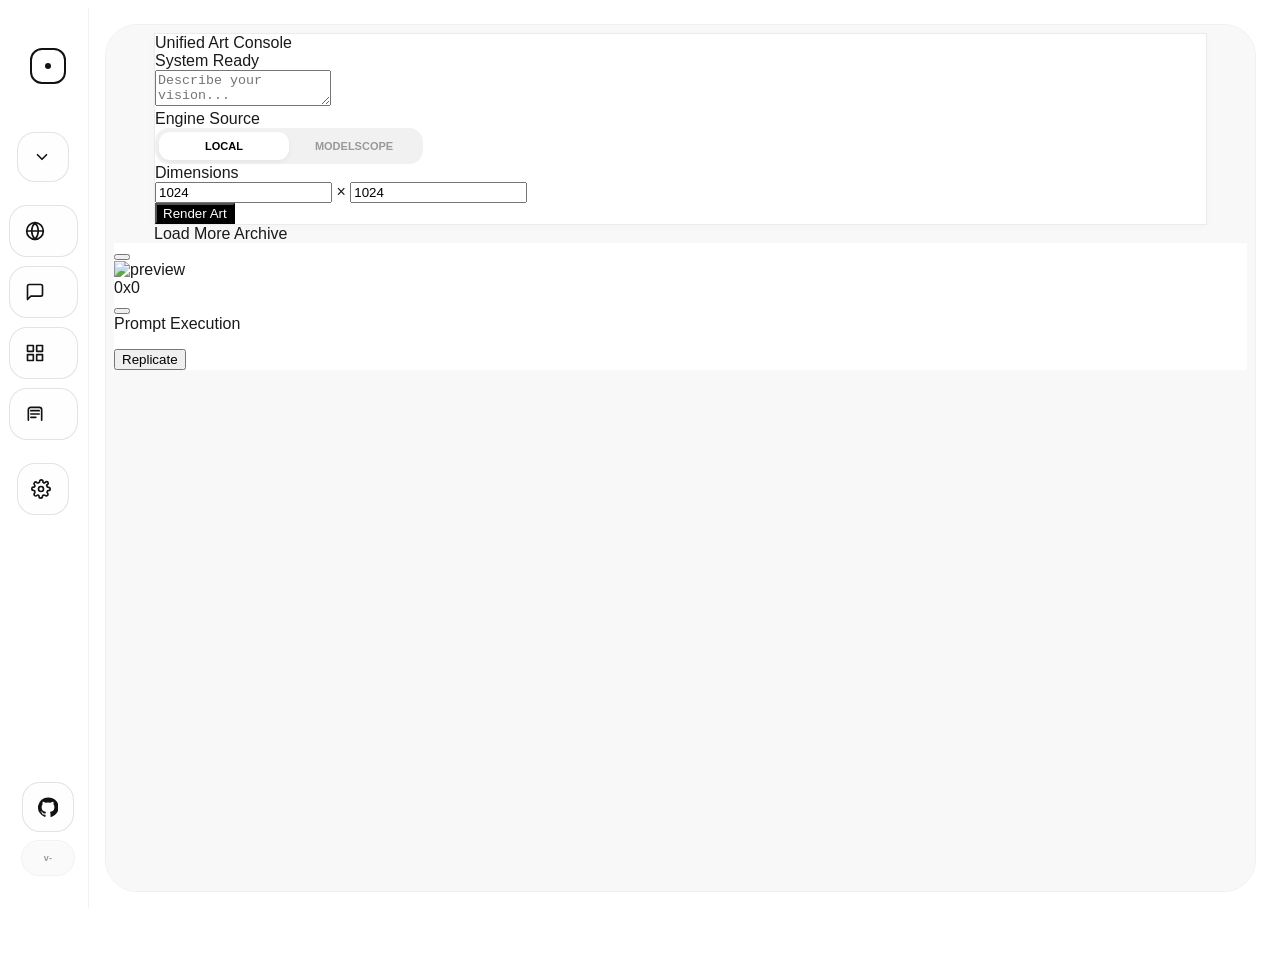
==== commit 7b98388b: "优化主菜单UI" ====
--- a/static/index.html
+++ b/static/index.html
@@ -10,7 +10,7 @@
         html.studio-route-booting body {
             visibility: hidden !important;
         }
-    </style>
+</style>
     <script>
         (function(){
             try {
@@ -23,11 +23,11 @@
             } catch(e) {}
         })();
     </script>
-    <script src="/static/vendor/js/tailwindcss-cdn.js?v=2026.07.8.1783537429"></script>
-    <script src="/static/js/theme.js?v=2026.07.8.1783537429"></script>
-    <script src="/static/js/i18n.js?v=2026.07.8.1783537429"></script>
+    <script src="/static/vendor/js/tailwindcss-cdn.js?v=2026.07.6.1783332838"></script>
+    <script src="/static/js/theme.js?v=2026.07.6.1783332838"></script>
+    <script src="/static/js/i18n.js?v=2026.07.6.1783332838"></script>
     <style>
-        @import url('/static/vendor/css/fonts.css?v=2026.07.8.1783537429');
+        @import url('/static/vendor/css/fonts.css?v=2026.07.6.1783332838');
 
         /* 本地 Tailwind 工具类兜底：CDN 慢/未就绪时也能立刻给图标尺寸，避免首屏左侧栏空白 */
         .w-1\.5 { width: 0.375rem; }
@@ -716,6 +716,1616 @@
         /* 折叠态去除 gap，避免图标被推偏 */
         .side-pill { gap:0; }
         .sidebar:hover .side-pill { gap:8px; }
+
+
+/* --- sidebar settings UI restore patch start --- */
+        .sidebar:hover .nav-fold-toggle,
+        .sidebar.is-pinned .nav-fold-toggle {
+            background: var(--nav-hover-bg);
+            border-color: var(--border);
+            border-bottom-left-radius: 12px;
+            border-bottom-right-radius: 12px;
+            margin-bottom: 0;
+        }
+
+        .sidebar:hover .nav-fold-group:not(.is-collapsed),
+        .sidebar.is-pinned .nav-fold-group:not(.is-collapsed) {
+            width: 190px;
+            align-items: center;
+            position: relative;
+            padding: 6px 0 8px;
+            margin: 0 0 8px;
+            gap: 6px;
+            border: 1px solid var(--border);
+            border-top: 0;
+            border-radius: 0 0 18px 18px;
+            background: color-mix(in srgb, var(--nav-hover-bg) 54%, transparent);
+            box-shadow: inset 0 1px 0 rgba(255,255,255,.22);
+        }
+
+        .sidebar:hover .nav-fold-group:not(.is-collapsed)::before,
+        .sidebar.is-pinned .nav-fold-group:not(.is-collapsed)::before,
+        .sidebar:hover .settings-fold-group:not(.is-collapsed)::before,
+        .sidebar.is-pinned .settings-fold-group:not(.is-collapsed)::before {
+            content: none;
+        }
+
+        .sidebar:hover .nav-fold-group .nav-item,
+        .sidebar.is-pinned .nav-fold-group .nav-item {
+            width: 176px;
+            height: 38px;
+            flex-basis: 38px;
+            margin: 2px 0;
+            border-radius: 14px;
+            padding-left: 14px;
+        }
+
+        .sidebar:hover .nav-fold-group .nav-text,
+        .sidebar.is-pinned .nav-fold-group .nav-text {
+            margin-left: 13px;
+            font-size: 13px;
+        }
+
+        .settings-fold-toggle {
+            color: var(--muted);
+        }
+
+        .settings-fold-toggle[aria-expanded=true] {
+            background: var(--nav-hover-bg);
+            color: var(--text);
+            border-color: var(--stage-border);
+        }
+
+        .sidebar:hover .settings-fold-toggle[aria-expanded=true],
+        .sidebar.is-pinned .settings-fold-toggle[aria-expanded=true] {
+            border-bottom-left-radius: 12px;
+            border-bottom-right-radius: 12px;
+            margin-bottom: 0;
+        }
+
+        .settings-fold-group {
+            position: relative;
+        }
+
+        .settings-fold-group:not(.is-collapsed) {
+            max-height: 260px !important;
+        }
+
+        .sidebar:hover .settings-fold-group:not(.is-collapsed),
+        .sidebar.is-pinned .settings-fold-group:not(.is-collapsed) {
+            width: 170px;
+            align-items: center;
+            padding: 6px 0 8px;
+            margin: 0 0 2px;
+            gap: 6px;
+            border: 1px solid var(--border);
+            border-top: 0;
+            border-radius: 0 0 16px 16px;
+            background: color-mix(in srgb, var(--nav-hover-bg) 54%, transparent);
+            box-shadow: inset 0 1px 0 rgba(255,255,255,.22);
+        }
+
+        .settings-pref-row {
+            width: 44px;
+            display: flex;
+            flex-direction: column;
+            align-items: center;
+            gap: 5px;
+            min-width: 0;
+        }
+
+        .sidebar:hover .settings-pref-row,
+        .sidebar.is-pinned .settings-pref-row {
+            width: 154px;
+            flex-direction: row;
+            align-items: stretch;
+            gap: 6px;
+        }
+
+        .settings-pref-btn {
+            width: 44px;
+            height: 30px;
+            flex: 0 0 30px;
+            border-radius: 999px;
+            padding: 0 9px;
+            gap: 4px !important;
+        }
+
+        .sidebar:hover .settings-pref-btn,
+        .sidebar.is-pinned .settings-pref-btn {
+            width: auto !important;
+            height: 32px;
+            flex: 1 1 0;
+            min-width: 0;
+        }
+
+        .settings-pref-btn svg {
+            width: 14px;
+            height: 14px;
+        }
+
+        .settings-pref-btn .side-pill-text,
+        .sidebar:hover .settings-pref-btn .side-pill-text,
+        .sidebar.is-pinned .settings-pref-btn .side-pill-text {
+            opacity: 1;
+            max-width: 62px;
+            font-size: 11px;
+            font-weight: 850;
+            transition-delay: 0s;
+        }
+
+        .settings-lang-flag {
+            flex: 0 0 auto;
+            width: 16px;
+            height: 16px;
+            display: inline-flex;
+            align-items: center;
+            justify-content: center;
+            font-size: 14px;
+            line-height: 1;
+        }
+
+        .settings-mini-divider {
+            display: none;
+        }
+
+        .sidebar:hover .settings-mini-divider,
+        .sidebar.is-pinned .settings-mini-divider {
+            display: block;
+            width: 154px;
+            height: 1px;
+            margin: 1px 0;
+            background: color-mix(in srgb, var(--border) 76%, transparent);
+        }
+
+        .settings-child-pill {
+            height: 32px;
+            flex-basis: 32px;
+            border-radius: 12px;
+        }
+
+        .sidebar:hover .settings-child-pill,
+        .sidebar.is-pinned .settings-child-pill {
+            width: 154px;
+            height: 34px;
+            flex-basis: 34px;
+            justify-content: flex-start;
+            padding: 0 10px;
+            gap: 8px;
+            border-radius: 13px;
+        }
+
+        .settings-child-pill svg {
+            width: 15px;
+            height: 15px;
+        }
+
+        .settings-child-pill .side-pill-text {
+            font-size: 12px;
+        }
+
+        .settings-child-pill.active {
+            background: var(--text);
+            color: var(--bg);
+            border-color: var(--text);
+        }
+
+        html.theme-dark .settings-child-pill.active,
+        body.theme-dark .settings-child-pill.active {
+            background: #f1f5f9;
+            color: #0f172a;
+            border-color: #f1f5f9;
+        }
+
+        .sidebar:not(:hover):not(.is-pinned) .settings-pref-btn .side-pill-text,
+        .sidebar:not(:hover):not(.is-pinned) .settings-child-pill .side-pill-text {
+            max-width: 0;
+            opacity: 0;
+        }
+
+        @media (max-height: 720px) {
+            .settings-fold-group:not(.is-collapsed) { max-height: 244px !important; }
+            .settings-child-pill { height: 30px; flex-basis: 30px; }
+            .settings-pref-btn { height: 28px; flex-basis: 28px; }
+            .sidebar:hover .nav-fold-group .nav-item,
+            .sidebar.is-pinned .nav-fold-group .nav-item { height: 36px; flex-basis: 36px; margin: 1px 0; }
+            .sidebar:hover .settings-child-pill,
+            .sidebar.is-pinned .settings-child-pill { height: 32px; flex-basis: 32px; }
+        }
+        /* --- sidebar settings UI restore patch end --- */
+
+/* --- V16 sidebar final implementation start --- */
+        :root {
+            --sidebar-card-border: color-mix(in srgb, var(--border) 72%, var(--text) 8%);
+            --sidebar-card-bg: color-mix(in srgb, var(--sidebar-bg) 86%, var(--nav-hover-bg));
+            --sidebar-card-hover-bg: color-mix(in srgb, var(--sidebar-bg) 72%, var(--nav-hover-bg));
+            --sidebar-soft-shadow: inset 0 1px 0 rgba(255,255,255,.42);
+        }
+
+        html.theme-dark,
+        body.theme-dark {
+            --sidebar-card-border: rgba(148, 163, 184, .22);
+            --sidebar-card-bg: rgba(255,255,255,.025);
+            --sidebar-card-hover-bg: rgba(255,255,255,.065);
+            --sidebar-soft-shadow: inset 0 1px 0 rgba(255,255,255,.035);
+        }
+
+        .sidebar nav { gap: 9px; }
+
+        .sidebar-divider {
+            width: 32px;
+            height: 1px;
+            background: var(--border);
+            margin: 2px auto;
+            opacity: 0;
+            transition: width .22s var(--fluid-ease), opacity .18s ease, background-color .18s ease;
+        }
+
+        .sidebar:hover .sidebar-divider,
+        .sidebar.is-pinned .sidebar-divider {
+            width: 164px;
+            opacity: 1;
+        }
+
+        .nav-item,
+        .nav-fold-toggle {
+            width: 52px;
+            height: 50px;
+            flex-basis: 50px;
+            margin: 0;
+            padding-left: 15px;
+            border-radius: 18px;
+            gap: 0;
+            letter-spacing: .035em;
+        }
+
+        .nav-item {
+            border: 1px solid var(--sidebar-card-border);
+            background: var(--sidebar-card-bg);
+            box-shadow: var(--sidebar-soft-shadow);
+            transition: width 0.3s var(--fluid-ease) 0.5s, background-color .16s, color .16s, border-color .16s, box-shadow .16s;
+        }
+
+        .sidebar:hover .nav-item,
+        .sidebar.is-pinned .nav-item,
+        .sidebar:hover .nav-fold-toggle,
+        .sidebar.is-pinned .nav-fold-toggle {
+            width: 190px;
+            transition-delay: 0s;
+        }
+
+        .nav-item:hover,
+        .nav-fold-toggle:hover {
+            background: var(--sidebar-card-hover-bg);
+            color: var(--text);
+            border-color: var(--stage-border);
+        }
+
+        .nav-item.active {
+            border-color: color-mix(in srgb, var(--accent) 70%, transparent);
+            background: var(--accent);
+            color: #fff;
+            box-shadow: 0 10px 22px rgba(15,23,42,.08);
+        }
+
+        html.theme-dark .nav-item.active,
+        body.theme-dark .nav-item.active {
+            background: #f8fafc;
+            color: #111827;
+            border-color: rgba(248,250,252,.72);
+            box-shadow: 0 10px 22px rgba(0,0,0,.22);
+        }
+
+        .nav-item svg,
+        .nav-fold-toggle > svg:first-child { flex: 0 0 auto; }
+
+        .nav-text {
+            margin-left: 16px;
+            font-weight: 800;
+            letter-spacing: .035em;
+        }
+
+        .nav-fold-toggle {
+            color: var(--text);
+            border: 1px solid var(--sidebar-card-border);
+            background: var(--sidebar-card-bg);
+            box-shadow: var(--sidebar-soft-shadow);
+        }
+
+        .nav-fold-toggle .nav-text { margin-left: 16px; }
+        .nav-fold-toggle[aria-expanded="false"] .nav-fold-icon { transform: rotate(-90deg); }
+
+        .nav-fold-group {
+            max-height: 340px;
+            transition: max-height .24s var(--fluid-ease), opacity .16s ease, padding .22s var(--fluid-ease), border-color .22s ease;
+        }
+
+        .sidebar:hover .nav-fold-group:not(.is-collapsed),
+        .sidebar.is-pinned .nav-fold-group:not(.is-collapsed) {
+            width: 190px;
+            padding: 8px 8px 9px;
+            margin: -9px 0 0;
+            gap: 6px;
+            border: 1px solid var(--sidebar-card-border);
+            border-top: 0;
+            border-radius: 0 0 18px 18px;
+            background: var(--sidebar-card-bg);
+            box-shadow: var(--sidebar-soft-shadow);
+        }
+
+        .sidebar:hover .nav-fold-toggle[aria-expanded="true"],
+        .sidebar.is-pinned .nav-fold-toggle[aria-expanded="true"] {
+            border-bottom-left-radius: 0;
+            border-bottom-right-radius: 0;
+            margin-bottom: 0;
+        }
+
+        .sidebar:hover .nav-fold-group .nav-item,
+        .sidebar.is-pinned .nav-fold-group .nav-item {
+            width: 172px;
+            height: 38px;
+            flex-basis: 38px;
+            margin: 0;
+            padding-left: 10px;
+            border-radius: 12px;
+            border-color: transparent;
+            background: transparent;
+            box-shadow: none;
+        }
+
+        .sidebar:hover .nav-fold-group .nav-item:hover,
+        .sidebar.is-pinned .nav-fold-group .nav-item:hover {
+            background: var(--nav-hover-bg);
+            color: var(--text);
+        }
+
+        .sidebar:hover .nav-fold-group .nav-item.active,
+        .sidebar.is-pinned .nav-fold-group .nav-item.active {
+            background: var(--accent);
+            color: #fff;
+            border-color: var(--accent);
+            box-shadow: 0 8px 18px rgba(15,23,42,.08);
+        }
+
+        html.theme-dark .sidebar:hover .nav-fold-group .nav-item.active,
+        body.theme-dark .sidebar:hover .nav-fold-group .nav-item.active,
+        html.theme-dark .sidebar.is-pinned .nav-fold-group .nav-item.active,
+        body.theme-dark .sidebar.is-pinned .nav-fold-group .nav-item.active {
+            background: #f8fafc;
+            color: #111827;
+            border-color: #f8fafc;
+        }
+
+        .sidebar:hover .nav-fold-group .nav-text,
+        .sidebar.is-pinned .nav-fold-group .nav-text {
+            margin-left: 12px;
+            font-size: 13px;
+            letter-spacing: .025em;
+        }
+
+        .settings-fold-toggle {
+            border-color: var(--sidebar-card-border);
+            background: transparent;
+            color: var(--muted);
+            box-shadow: none;
+        }
+
+        .settings-fold-toggle[aria-expanded=true] {
+            background: var(--sidebar-card-bg);
+            color: var(--text);
+            border-color: var(--sidebar-card-border);
+        }
+
+        .sidebar:hover .settings-fold-toggle[aria-expanded=true],
+        .sidebar.is-pinned .settings-fold-toggle[aria-expanded=true] {
+            border-bottom-left-radius: 12px;
+            border-bottom-right-radius: 12px;
+            margin-bottom: 0;
+        }
+
+        .settings-fold-group:not(.is-collapsed) { max-height: 270px !important; }
+
+        .sidebar:hover .settings-fold-group:not(.is-collapsed),
+        .sidebar.is-pinned .settings-fold-group:not(.is-collapsed) {
+            width: 170px;
+            align-items: center;
+            padding: 5px 0 7px;
+            margin: 0 0 2px;
+            gap: 5px;
+            border: 0;
+            border-radius: 0;
+            background: transparent;
+            box-shadow: none;
+        }
+
+        .settings-pref-row {
+            width: 44px;
+            display: flex;
+            flex-direction: column;
+            align-items: center;
+            gap: 5px;
+            min-width: 0;
+        }
+
+        .sidebar:hover .settings-pref-row,
+        .sidebar.is-pinned .settings-pref-row {
+            width: 154px;
+            display: grid;
+            grid-template-columns: 1fr 1fr;
+            gap: 6px;
+            align-items: stretch;
+        }
+
+        .settings-pref-btn {
+            width: 44px;
+            height: 30px;
+            flex: 0 0 30px;
+            border-radius: 999px;
+            padding: 0 9px;
+            gap: 4px !important;
+            border-color: var(--sidebar-card-border);
+            background: rgba(255,255,255,.34);
+        }
+
+        html.theme-dark .settings-pref-btn,
+        body.theme-dark .settings-pref-btn {
+            background: rgba(255,255,255,.028);
+            border-color: rgba(148,163,184,.22);
+            color: #d7deea;
+        }
+
+        .sidebar:hover .settings-pref-btn,
+        .sidebar.is-pinned .settings-pref-btn {
+            width: auto !important;
+            height: 34px;
+            flex: 1 1 0;
+            min-width: 0;
+            border-radius: 12px;
+        }
+
+        .settings-pref-btn:hover {
+            background: var(--sidebar-card-hover-bg);
+            border-color: var(--stage-border);
+            color: var(--text);
+        }
+
+        html.theme-dark .settings-pref-btn:hover,
+        body.theme-dark .settings-pref-btn:hover {
+            background: rgba(255,255,255,.075);
+            border-color: rgba(203,213,225,.38);
+            color: #f8fafc;
+        }
+
+        .settings-pref-btn svg,
+        .settings-pref-btn .settings-theme-icon {
+            width: 14px;
+            height: 14px;
+            flex: 0 0 auto;
+        }
+
+        .settings-pref-btn .settings-theme-icon {
+            display: inline-flex;
+            align-items: center;
+            justify-content: center;
+            font-size: 14px;
+            line-height: 1;
+        }
+
+        .settings-pref-btn .side-pill-text,
+        .sidebar:hover .settings-pref-btn .side-pill-text,
+        .sidebar.is-pinned .settings-pref-btn .side-pill-text {
+            opacity: 1;
+            max-width: 62px;
+            font-size: 11px;
+            font-weight: 900;
+            transition-delay: 0s;
+        }
+
+        .settings-pref-btn[data-tip]:hover::after {
+            content: attr(data-tip);
+            position: absolute;
+            left: 50%;
+            bottom: calc(100% + 8px);
+            transform: translateX(-50%);
+            white-space: nowrap;
+            background: var(--text);
+            color: var(--bg);
+            font-size: 11px;
+            font-weight: 800;
+            padding: 6px 8px;
+            border-radius: 9px;
+            box-shadow: 0 12px 30px rgba(15,23,42,.14);
+            pointer-events: none;
+            z-index: 10;
+        }
+
+        .settings-mini-divider { display: none !important; }
+
+        .sidebar:hover .settings-mini-divider,
+        .sidebar.is-pinned .settings-mini-divider {
+            display: block !important;
+            width: 154px;
+            height: 1px;
+            margin: 1px 0;
+            background: color-mix(in srgb, var(--border) 76%, transparent);
+        }
+
+        .settings-child-pill {
+            height: 32px;
+            flex-basis: 32px;
+            border-radius: 12px;
+            border-color: transparent;
+            background: transparent;
+        }
+
+        .sidebar:hover .settings-child-pill,
+        .sidebar.is-pinned .settings-child-pill {
+            width: 154px;
+            height: 34px;
+            flex-basis: 34px;
+            justify-content: flex-start;
+            padding: 0 10px;
+            gap: 8px;
+            border-radius: 13px;
+        }
+
+        .settings-child-pill:hover {
+            background: var(--nav-hover-bg);
+            border-color: transparent;
+            color: var(--text);
+        }
+
+        .settings-child-pill.active {
+            background: var(--text);
+            color: var(--bg);
+            border-color: var(--text);
+        }
+
+        html.theme-dark .settings-child-pill.active,
+        body.theme-dark .settings-child-pill.active {
+            background: #f1f5f9;
+            color: #0f172a;
+            border-color: #f1f5f9;
+        }
+
+        .project-version-badge,
+        .update-now-btn {
+            border-color: var(--sidebar-card-border);
+            background: var(--sidebar-card-bg);
+            color: var(--muted);
+        }
+
+        .project-version-badge:hover {
+            color: var(--text);
+            background: var(--sidebar-card-hover-bg);
+            border-color: var(--stage-border);
+        }
+
+        .update-now-btn.show {
+            border-color: rgba(34,197,94,.42);
+            background: rgba(34,197,94,.10);
+            color: #16a34a;
+        }
+
+        .author-box:hover { background: transparent; }
+        .author-name-lite { font-weight: 900; }
+
+        .social-icon-lite {
+            width: 18px;
+            height: 18px;
+            border-radius: 6px;
+            display: inline-flex;
+            align-items: center;
+            justify-content: center;
+            transition: color .15s, transform .15s, background-color .15s;
+        }
+
+        .social-icon-lite:hover {
+            background: var(--nav-hover-bg);
+            color: var(--text);
+            transform: translateY(-1px);
+        }
+
+        html.theme-dark .social-icon-lite:hover,
+        body.theme-dark .social-icon-lite:hover {
+            background: rgba(255,255,255,.10);
+            color: #f8fafc;
+        }
+
+        .sidebar:not(:hover):not(.is-pinned) .nav-fold-group { display: none; }
+
+        .sidebar.is-pinned .settings-pref-btn .side-pill-text,
+        .sidebar.is-pinned .settings-child-pill .side-pill-text { opacity: 1; }
+
+
+        /* V16 settings runtime alignment: keep settings close to the accepted V16 accordion preview */
+        .side-actions {
+            gap: 8px;
+            align-items: center;
+        }
+
+        .settings-accordion {
+            width: 52px;
+            display: flex;
+            flex-direction: column;
+            gap: 0;
+            border: 1px solid var(--sidebar-card-border);
+            border-radius: 18px;
+            background: var(--sidebar-card-bg);
+            box-shadow: var(--sidebar-soft-shadow);
+            overflow: hidden;
+            transition: width .3s var(--fluid-ease) .5s, background-color .16s, border-color .16s, box-shadow .16s;
+            flex: 0 0 auto;
+        }
+
+        .sidebar:hover .settings-accordion,
+        .sidebar.is-pinned .settings-accordion {
+            width: 170px;
+            transition-delay: 0s;
+        }
+
+        .settings-accordion:hover,
+        .settings-accordion:has(.settings-fold-group:not(.is-collapsed)) {
+            background: var(--sidebar-card-hover-bg);
+            border-color: var(--stage-border);
+        }
+
+        html.theme-dark .settings-accordion,
+        body.theme-dark .settings-accordion {
+            background: rgba(255,255,255,.025);
+            border-color: rgba(148,163,184,.22);
+            box-shadow: inset 0 1px 0 rgba(255,255,255,.035);
+        }
+
+        html.theme-dark .settings-accordion:hover,
+        body.theme-dark .settings-accordion:hover,
+        html.theme-dark .settings-accordion:has(.settings-fold-group:not(.is-collapsed)),
+        body.theme-dark .settings-accordion:has(.settings-fold-group:not(.is-collapsed)) {
+            background: rgba(255,255,255,.055);
+            border-color: rgba(203,213,225,.34);
+        }
+
+        .settings-accordion .settings-fold-toggle,
+        .settings-accordion .settings-fold-toggle[aria-expanded=true],
+        .sidebar:hover .settings-accordion .settings-fold-toggle,
+        .sidebar.is-pinned .settings-accordion .settings-fold-toggle,
+        .sidebar:hover .settings-accordion .settings-fold-toggle[aria-expanded=true],
+        .sidebar.is-pinned .settings-accordion .settings-fold-toggle[aria-expanded=true] {
+            width: 100% !important;
+            height: 50px;
+            flex-basis: 50px;
+            min-height: 50px;
+            box-sizing: border-box;
+            padding: 0 15px;
+            border: 0;
+            border-radius: 0;
+            background: transparent;
+            box-shadow: none;
+            color: var(--text);
+            justify-content: flex-start;
+            overflow: hidden;
+        }
+
+        .settings-accordion .settings-fold-toggle:hover {
+            background: transparent;
+            color: var(--text);
+        }
+
+        .settings-fold-toggle > svg:first-child {
+            width: 20px;
+            height: 20px;
+            flex: 0 0 20px;
+        }
+
+        .sidebar:hover .settings-fold-toggle,
+        .sidebar.is-pinned .settings-fold-toggle {
+            gap: 16px;
+        }
+
+        .settings-fold-toggle .side-pill-text {
+            font-size: 14px;
+            font-weight: 800;
+            letter-spacing: .035em;
+        }
+
+        .sidebar:hover .settings-fold-toggle .side-pill-text,
+        .sidebar.is-pinned .settings-fold-toggle .side-pill-text {
+            opacity: 1;
+            max-width: 84px;
+            transition-delay: .08s;
+        }
+
+        .settings-fold-toggle .settings-fold-chevron {
+            width: 14px !important;
+            height: 14px !important;
+            flex: 0 0 auto;
+            margin-left: auto;
+            opacity: 0;
+            max-width: 0;
+            overflow: hidden;
+            transform: translateX(6px);
+            transition: opacity .18s ease, max-width .18s ease, transform .22s var(--fluid-ease);
+        }
+
+        .sidebar:hover .settings-fold-toggle .settings-fold-chevron,
+        .sidebar.is-pinned .settings-fold-toggle .settings-fold-chevron {
+            opacity: .72;
+            max-width: 16px;
+            transform: translateX(0);
+            transition-delay: .08s, .08s, 0s;
+        }
+
+        .settings-fold-toggle[aria-expanded="true"] .settings-fold-chevron {
+            transform: translateX(0) rotate(180deg);
+        }
+
+        .settings-accordion .settings-fold-group {
+            width: 100%;
+            max-height: 0;
+            opacity: 0;
+            overflow: hidden;
+            display: flex;
+            flex-direction: column;
+            align-items: stretch;
+            gap: 5px;
+            padding: 0 8px;
+            pointer-events: none;
+            border: 0;
+            background: transparent;
+            box-shadow: none;
+            transition: max-height .24s var(--fluid-ease), opacity .16s ease, padding .22s var(--fluid-ease);
+        }
+
+        .settings-accordion .settings-fold-group:not(.is-collapsed),
+        .sidebar:hover .settings-accordion .settings-fold-group:not(.is-collapsed),
+        .sidebar.is-pinned .settings-accordion .settings-fold-group:not(.is-collapsed) {
+            width: 100%;
+            max-height: 270px !important;
+            opacity: 1;
+            padding: 4px 8px 9px;
+            margin: 0;
+            gap: 5px;
+            pointer-events: auto;
+            border: 0;
+            border-radius: 0;
+            background: transparent;
+            box-shadow: none;
+            align-items: stretch;
+        }
+
+        .sidebar:not(:hover):not(.is-pinned) .settings-fold-group {
+            display: none;
+        }
+
+        .settings-pref-row,
+        .sidebar:hover .settings-pref-row,
+        .sidebar.is-pinned .settings-pref-row {
+            width: 100%;
+            display: grid;
+            grid-template-columns: minmax(0, 1fr) minmax(0, 1fr);
+            gap: 6px;
+            align-items: stretch;
+            min-width: 0;
+        }
+
+        .settings-pref-btn,
+        .sidebar:hover .settings-pref-btn,
+        .sidebar.is-pinned .settings-pref-btn {
+            width: 100% !important;
+            height: 34px;
+            flex: 0 0 34px;
+            min-width: 0;
+            padding: 0 8px;
+            border-radius: 12px;
+            border: 1px solid var(--sidebar-card-border);
+            background: rgba(255,255,255,.34);
+            color: var(--muted);
+            justify-content: center;
+            gap: 6px !important;
+            box-shadow: none;
+        }
+
+        .settings-pref-btn:hover {
+            background: var(--sidebar-bg);
+            border-color: var(--stage-border);
+            color: var(--text);
+        }
+
+        html.theme-dark .settings-pref-btn,
+        body.theme-dark .settings-pref-btn {
+            background: rgba(255,255,255,.028);
+            border-color: rgba(148,163,184,.22);
+            color: #d7deea;
+        }
+
+        html.theme-dark .settings-pref-btn:hover,
+        body.theme-dark .settings-pref-btn:hover {
+            background: rgba(255,255,255,.075);
+            border-color: rgba(203,213,225,.38);
+            color: #f8fafc;
+        }
+
+        .settings-pref-btn .settings-theme-icon,
+        .settings-pref-btn .settings-lang-flag {
+            width: 15px;
+            height: 15px;
+            flex: 0 0 auto;
+            display: inline-flex;
+            align-items: center;
+            justify-content: center;
+            font-size: 14px;
+            line-height: 1;
+        }
+
+        .settings-pref-btn .side-pill-text,
+        .sidebar:hover .settings-pref-btn .side-pill-text,
+        .sidebar.is-pinned .settings-pref-btn .side-pill-text {
+            opacity: 1;
+            max-width: 58px;
+            min-width: 0;
+            font-size: 11px;
+            font-weight: 900;
+            letter-spacing: .02em;
+            text-overflow: ellipsis;
+            transition-delay: 0s;
+        }
+
+        .settings-mini-divider,
+        .sidebar:hover .settings-mini-divider,
+        .sidebar.is-pinned .settings-mini-divider {
+            display: block !important;
+            width: calc(100% - 16px);
+            height: 1px;
+            margin: 1px 8px;
+            background: color-mix(in srgb, var(--border) 78%, transparent);
+            opacity: .78;
+        }
+
+        .settings-child-pill,
+        .sidebar:hover .settings-child-pill,
+        .sidebar.is-pinned .settings-child-pill {
+            width: 100% !important;
+            height: 38px;
+            flex-basis: 38px;
+            min-height: 38px;
+            justify-content: flex-start;
+            padding: 0 10px;
+            gap: 12px;
+            border-radius: 12px;
+            border-color: transparent;
+            background: transparent;
+            box-shadow: none;
+            color: var(--muted);
+        }
+
+        .settings-child-pill svg {
+            width: 18px;
+            height: 18px;
+            flex: 0 0 18px;
+        }
+
+        .settings-child-pill .side-pill-text,
+        .sidebar:hover .settings-child-pill .side-pill-text,
+        .sidebar.is-pinned .settings-child-pill .side-pill-text {
+            opacity: 1;
+            max-width: 112px;
+            font-size: 13px;
+            font-weight: 800;
+            letter-spacing: .025em;
+            transition-delay: 0s;
+        }
+
+        .settings-child-pill:hover {
+            background: var(--nav-hover-bg);
+            border-color: transparent;
+            color: var(--text);
+        }
+
+        .settings-child-pill.active {
+            background: var(--text);
+            color: var(--bg);
+            border-color: var(--text);
+            box-shadow: 0 8px 18px rgba(15,23,42,.08);
+        }
+
+        html.theme-dark .settings-child-pill.active,
+        body.theme-dark .settings-child-pill.active {
+            background: #f1f5f9;
+            color: #0f172a;
+            border-color: #f1f5f9;
+        }
+
+
+        /* V16 visual parity refinement: settings/home/version match main menu geometry */
+        :root {
+            --sidebar-main-width: 190px;
+            --sidebar-main-closed-width: 52px;
+            --sidebar-main-height: 50px;
+        }
+
+        .nav-item {
+            color: var(--text);
+        }
+
+        .nav-item:not(.active) .nav-text {
+            color: inherit;
+        }
+
+        .settings-accordion {
+            width: var(--sidebar-main-closed-width);
+            border-color: var(--sidebar-card-border);
+            background: var(--sidebar-card-bg);
+            box-shadow: var(--sidebar-soft-shadow);
+        }
+
+        .sidebar:hover .settings-accordion,
+        .sidebar.is-pinned .settings-accordion {
+            width: var(--sidebar-main-width);
+        }
+
+        .settings-accordion:hover,
+        .settings-accordion:has(.settings-fold-group:not(.is-collapsed)) {
+            background: var(--sidebar-card-bg);
+            border-color: var(--sidebar-card-border);
+        }
+
+        .settings-accordion .settings-fold-toggle,
+        .settings-accordion .settings-fold-toggle[aria-expanded=true],
+        .sidebar:hover .settings-accordion .settings-fold-toggle,
+        .sidebar.is-pinned .settings-accordion .settings-fold-toggle,
+        .sidebar:hover .settings-accordion .settings-fold-toggle[aria-expanded=true],
+        .sidebar.is-pinned .settings-accordion .settings-fold-toggle[aria-expanded=true] {
+            height: var(--sidebar-main-height);
+            flex-basis: var(--sidebar-main-height);
+            min-height: var(--sidebar-main-height);
+            padding: 0 15px;
+            color: var(--text);
+            background: transparent;
+        }
+
+        .settings-accordion .settings-fold-toggle:hover {
+            background: var(--sidebar-card-hover-bg);
+        }
+
+        .settings-fold-toggle[aria-expanded="false"] .settings-fold-chevron {
+            transform: translateX(6px) rotate(-90deg);
+        }
+
+        .sidebar:hover .settings-fold-toggle[aria-expanded="false"] .settings-fold-chevron,
+        .sidebar.is-pinned .settings-fold-toggle[aria-expanded="false"] .settings-fold-chevron {
+            transform: translateX(0) rotate(-90deg);
+        }
+
+        .settings-fold-toggle[aria-expanded="true"] .settings-fold-chevron,
+        .sidebar:hover .settings-fold-toggle[aria-expanded="true"] .settings-fold-chevron,
+        .sidebar.is-pinned .settings-fold-toggle[aria-expanded="true"] .settings-fold-chevron {
+            transform: translateX(0) rotate(0deg);
+        }
+
+        html.theme-dark .settings-accordion,
+        body.theme-dark .settings-accordion,
+        html.theme-dark .settings-accordion:hover,
+        body.theme-dark .settings-accordion:hover,
+        html.theme-dark .settings-accordion:has(.settings-fold-group:not(.is-collapsed)),
+        body.theme-dark .settings-accordion:has(.settings-fold-group:not(.is-collapsed)) {
+            background: var(--sidebar-card-bg);
+            border-color: var(--sidebar-card-border);
+        }
+
+        html.theme-dark .settings-pref-btn,
+        body.theme-dark .settings-pref-btn,
+        html.theme-dark .sidebar:hover .settings-pref-btn,
+        body.theme-dark .sidebar:hover .settings-pref-btn,
+        html.theme-dark .sidebar.is-pinned .settings-pref-btn,
+        body.theme-dark .sidebar.is-pinned .settings-pref-btn {
+            background: rgba(255,255,255,.012);
+            border-color: rgba(148,163,184,.18);
+            color: #e2e8f0;
+        }
+
+        html.theme-dark .settings-pref-btn:hover,
+        body.theme-dark .settings-pref-btn:hover {
+            background: rgba(255,255,255,.055);
+            border-color: rgba(203,213,225,.34);
+            color: #f8fafc;
+        }
+
+        #github-entry-btn.side-pill,
+        .sidebar:hover #github-entry-btn.side-pill,
+        .sidebar.is-pinned #github-entry-btn.side-pill {
+            height: var(--sidebar-main-height);
+            flex-basis: var(--sidebar-main-height);
+            min-height: var(--sidebar-main-height);
+            border-radius: 18px;
+            border-color: var(--sidebar-card-border);
+            background: var(--sidebar-card-bg);
+            box-shadow: var(--sidebar-soft-shadow);
+            color: var(--text);
+            justify-content: center;
+            padding: 0 15px;
+            gap: 16px;
+        }
+
+        #github-entry-btn.side-pill {
+            width: var(--sidebar-main-closed-width);
+            gap: 0;
+        }
+
+        .sidebar:hover #github-entry-btn.side-pill,
+        .sidebar.is-pinned #github-entry-btn.side-pill {
+            width: var(--sidebar-main-width);
+            gap: 16px;
+        }
+
+        #github-entry-btn.side-pill:hover {
+            background: var(--sidebar-card-hover-bg);
+            border-color: var(--stage-border);
+            color: var(--text);
+        }
+
+        #github-entry-btn.side-pill svg {
+            width: 20px;
+            height: 20px;
+            flex: 0 0 20px;
+        }
+
+        #github-entry-btn.side-pill .side-pill-text,
+        .sidebar:hover #github-entry-btn.side-pill .side-pill-text,
+        .sidebar.is-pinned #github-entry-btn.side-pill .side-pill-text {
+            font-size: 14px;
+            font-weight: 800;
+            letter-spacing: .035em;
+        }
+
+        .sidebar:hover #github-entry-btn.side-pill .side-pill-text,
+        .sidebar.is-pinned #github-entry-btn.side-pill .side-pill-text {
+            opacity: 1;
+            max-width: 120px;
+            transition-delay: .08s;
+        }
+
+        .project-version-badge,
+        .update-now-btn,
+        .sidebar:hover .project-version-badge,
+        .sidebar.is-pinned .project-version-badge,
+        .sidebar:hover .update-now-btn,
+        .sidebar.is-pinned .update-now-btn {
+            height: var(--sidebar-main-height);
+            min-height: var(--sidebar-main-height);
+            border-radius: 18px;
+            border: 1px solid var(--sidebar-card-border);
+            background: var(--sidebar-card-bg);
+            box-shadow: var(--sidebar-soft-shadow);
+            color: var(--text);
+            font-size: 12px;
+            font-weight: 900;
+            letter-spacing: .025em;
+        }
+
+        .project-version-badge,
+        .update-now-btn {
+            width: var(--sidebar-main-closed-width);
+        }
+
+        .sidebar:hover .project-version-badge,
+        .sidebar.is-pinned .project-version-badge,
+        .sidebar:hover .update-now-btn,
+        .sidebar.is-pinned .update-now-btn {
+            width: var(--sidebar-main-width);
+        }
+
+        .project-version-badge:hover,
+        .update-now-btn:hover {
+            background: var(--sidebar-card-hover-bg);
+            border-color: var(--stage-border);
+            color: var(--text);
+        }
+
+        .update-now-btn.show {
+            border-color: rgba(34,197,94,.42);
+            background: rgba(34,197,94,.10);
+            color: #16a34a;
+        }
+
+        .update-now-btn.show:hover {
+            background: rgba(34,197,94,.16);
+            color: #15803d;
+            border-color: rgba(34,197,94,.55);
+        }
+
+        html.theme-dark .project-version-badge,
+        body.theme-dark .project-version-badge,
+        html.theme-dark .update-now-btn,
+        body.theme-dark .update-now-btn,
+        html.theme-dark #github-entry-btn.side-pill,
+        body.theme-dark #github-entry-btn.side-pill {
+            background: var(--sidebar-card-bg);
+            border-color: var(--sidebar-card-border);
+            color: #f1f5f9;
+        }
+
+        html.theme-dark .project-version-badge:hover,
+        body.theme-dark .project-version-badge:hover,
+        html.theme-dark #github-entry-btn.side-pill:hover,
+        body.theme-dark #github-entry-btn.side-pill:hover {
+            background: var(--sidebar-card-hover-bg);
+            border-color: rgba(203,213,225,.34);
+        }
+
+
+        /* V16 detail tuning: compact version badge and brighter settings children */
+        .project-version-badge,
+        .sidebar:hover .project-version-badge,
+        .sidebar.is-pinned .project-version-badge {
+            height: 34px;
+            min-height: 34px;
+            flex-basis: 34px;
+            border-radius: 14px;
+            color: var(--text);
+        }
+
+        .settings-pref-btn,
+        .sidebar:hover .settings-pref-btn,
+        .sidebar.is-pinned .settings-pref-btn,
+        .settings-child-pill,
+        .sidebar:hover .settings-child-pill,
+        .sidebar.is-pinned .settings-child-pill {
+            color: var(--text);
+        }
+
+        .settings-pref-btn .side-pill-text,
+        .sidebar:hover .settings-pref-btn .side-pill-text,
+        .sidebar.is-pinned .settings-pref-btn .side-pill-text,
+        .settings-child-pill .side-pill-text,
+        .sidebar:hover .settings-child-pill .side-pill-text,
+        .sidebar.is-pinned .settings-child-pill .side-pill-text {
+            color: inherit;
+        }
+
+        .settings-pref-btn:hover,
+        .settings-pref-btn:focus-visible {
+            background: var(--sidebar-card-hover-bg);
+            border-color: var(--stage-border);
+            color: var(--text);
+            box-shadow: 0 8px 18px rgba(15,23,42,.07);
+            outline: none;
+        }
+
+        .settings-child-pill:hover,
+        .settings-child-pill:focus-visible {
+            background: var(--nav-hover-bg);
+            border-color: transparent;
+            color: var(--text);
+            box-shadow: 0 8px 18px rgba(15,23,42,.06);
+            outline: none;
+        }
+
+        .settings-child-pill.active {
+            background: var(--text);
+            color: var(--bg);
+            border-color: var(--text);
+            box-shadow: 0 8px 18px rgba(15,23,42,.10);
+        }
+
+        html.theme-dark .settings-pref-btn,
+        body.theme-dark .settings-pref-btn,
+        html.theme-dark .sidebar:hover .settings-pref-btn,
+        body.theme-dark .sidebar:hover .settings-pref-btn,
+        html.theme-dark .sidebar.is-pinned .settings-pref-btn,
+        body.theme-dark .sidebar.is-pinned .settings-pref-btn,
+        html.theme-dark .settings-child-pill,
+        body.theme-dark .settings-child-pill,
+        html.theme-dark .sidebar:hover .settings-child-pill,
+        body.theme-dark .sidebar:hover .settings-child-pill,
+        html.theme-dark .sidebar.is-pinned .settings-child-pill,
+        body.theme-dark .sidebar.is-pinned .settings-child-pill {
+            color: #f1f5f9;
+        }
+
+        html.theme-dark .settings-pref-btn:hover,
+        body.theme-dark .settings-pref-btn:hover,
+        html.theme-dark .settings-pref-btn:focus-visible,
+        body.theme-dark .settings-pref-btn:focus-visible {
+            background: rgba(255,255,255,.085);
+            border-color: rgba(203,213,225,.42);
+            color: #ffffff;
+            box-shadow: 0 8px 20px rgba(0,0,0,.20);
+        }
+
+        html.theme-dark .settings-child-pill:hover,
+        body.theme-dark .settings-child-pill:hover,
+        html.theme-dark .settings-child-pill:focus-visible,
+        body.theme-dark .settings-child-pill:focus-visible {
+            background: rgba(255,255,255,.075);
+            color: #ffffff;
+            box-shadow: 0 8px 20px rgba(0,0,0,.18);
+        }
+        /* V17 sidebar compact tuning: reduce footer control height, brighten setting text, add clear hover/focus states */
+        :root {
+            --sidebar-main-height: 34px;
+            --sidebar-sub-height: 25px;
+            --sidebar-pref-height: 23px;
+        }
+
+        .settings-accordion .settings-fold-toggle,
+        .settings-accordion .settings-fold-toggle[aria-expanded=true],
+        .sidebar:hover .settings-accordion .settings-fold-toggle,
+        .sidebar.is-pinned .settings-accordion .settings-fold-toggle,
+        .sidebar:hover .settings-accordion .settings-fold-toggle[aria-expanded=true],
+        .sidebar.is-pinned .settings-accordion .settings-fold-toggle[aria-expanded=true],
+        #github-entry-btn.side-pill,
+        .sidebar:hover #github-entry-btn.side-pill,
+        .sidebar.is-pinned #github-entry-btn.side-pill,
+        .project-version-badge,
+        .sidebar:hover .project-version-badge,
+        .sidebar.is-pinned .project-version-badge,
+        .update-now-btn,
+        .sidebar:hover .update-now-btn,
+        .sidebar.is-pinned .update-now-btn {
+            height: var(--sidebar-main-height);
+            min-height: var(--sidebar-main-height);
+            flex-basis: var(--sidebar-main-height);
+        }
+
+        .settings-accordion .settings-fold-toggle,
+        .settings-accordion .settings-fold-toggle[aria-expanded=true],
+        .sidebar:hover .settings-accordion .settings-fold-toggle,
+        .sidebar.is-pinned .settings-accordion .settings-fold-toggle,
+        .sidebar:hover .settings-accordion .settings-fold-toggle[aria-expanded=true],
+        .sidebar.is-pinned .settings-accordion .settings-fold-toggle[aria-expanded=true],
+        #github-entry-btn.side-pill,
+        .sidebar:hover #github-entry-btn.side-pill,
+        .sidebar.is-pinned #github-entry-btn.side-pill {
+            border-radius: 14px;
+            padding: 0 13px;
+        }
+
+        .settings-accordion .settings-fold-group:not(.is-collapsed),
+        .sidebar:hover .settings-accordion .settings-fold-group:not(.is-collapsed),
+        .sidebar.is-pinned .settings-accordion .settings-fold-group:not(.is-collapsed) {
+            max-height: 210px !important;
+            padding: 4px 8px 7px;
+            gap: 4px;
+        }
+
+        .settings-pref-row,
+        .sidebar:hover .settings-pref-row,
+        .sidebar.is-pinned .settings-pref-row {
+            gap: 5px;
+        }
+
+        .settings-pref-btn,
+        .sidebar:hover .settings-pref-btn,
+        .sidebar.is-pinned .settings-pref-btn {
+            height: var(--sidebar-pref-height);
+            min-height: var(--sidebar-pref-height);
+            flex-basis: var(--sidebar-pref-height);
+            border-radius: 9px;
+            padding: 0 7px;
+            color: var(--text);
+            background: color-mix(in srgb, var(--sidebar-card-bg) 78%, var(--sidebar-bg));
+            border-color: var(--sidebar-card-border);
+        }
+
+        .settings-child-pill,
+        .sidebar:hover .settings-child-pill,
+        .sidebar.is-pinned .settings-child-pill {
+            height: var(--sidebar-sub-height);
+            min-height: var(--sidebar-sub-height);
+            flex-basis: var(--sidebar-sub-height);
+            border-radius: 10px;
+            padding: 0 9px;
+            gap: 10px;
+            color: var(--text);
+        }
+
+        .settings-pref-btn .side-pill-text,
+        .sidebar:hover .settings-pref-btn .side-pill-text,
+        .sidebar.is-pinned .settings-pref-btn .side-pill-text,
+        .settings-child-pill .side-pill-text,
+        .sidebar:hover .settings-child-pill .side-pill-text,
+        .sidebar.is-pinned .settings-child-pill .side-pill-text {
+            color: inherit;
+        }
+
+        .settings-child-pill .side-pill-text,
+        .sidebar:hover .settings-child-pill .side-pill-text,
+        .sidebar.is-pinned .settings-child-pill .side-pill-text {
+            font-size: 12px;
+            font-weight: 800;
+        }
+
+        .settings-pref-btn:hover,
+        .settings-pref-btn:focus-visible,
+        .settings-child-pill:hover,
+        .settings-child-pill:focus-visible,
+        .settings-accordion .settings-fold-toggle:hover,
+        .settings-accordion .settings-fold-toggle:focus-visible,
+        #github-entry-btn.side-pill:hover,
+        #github-entry-btn.side-pill:focus-visible,
+        .project-version-badge:hover,
+        .project-version-badge:focus-visible,
+        .update-now-btn:hover,
+        .update-now-btn:focus-visible {
+            background: var(--sidebar-card-hover-bg);
+            border-color: var(--stage-border);
+            color: var(--text);
+            box-shadow: 0 7px 16px rgba(15,23,42,.07);
+            outline: none;
+        }
+
+        .settings-pref-btn:active,
+        .settings-child-pill:active,
+        .settings-accordion .settings-fold-toggle:active,
+        #github-entry-btn.side-pill:active,
+        .project-version-badge:active,
+        .update-now-btn:active {
+            transform: translateY(1px) scale(.99);
+        }
+
+        html.theme-dark .settings-pref-btn,
+        body.theme-dark .settings-pref-btn,
+        html.theme-dark .sidebar:hover .settings-pref-btn,
+        body.theme-dark .sidebar:hover .settings-pref-btn,
+        html.theme-dark .sidebar.is-pinned .settings-pref-btn,
+        body.theme-dark .sidebar.is-pinned .settings-pref-btn {
+            background: rgba(255,255,255,.045);
+            border-color: rgba(148,163,184,.24);
+            color: #f1f5f9;
+        }
+
+        html.theme-dark .settings-child-pill,
+        body.theme-dark .settings-child-pill,
+        html.theme-dark .sidebar:hover .settings-child-pill,
+        body.theme-dark .sidebar:hover .settings-child-pill,
+        html.theme-dark .sidebar.is-pinned .settings-child-pill,
+        body.theme-dark .sidebar.is-pinned .settings-child-pill {
+            color: #f1f5f9;
+        }
+
+        html.theme-dark .settings-pref-btn:hover,
+        body.theme-dark .settings-pref-btn:hover,
+        html.theme-dark .settings-pref-btn:focus-visible,
+        body.theme-dark .settings-pref-btn:focus-visible,
+        html.theme-dark .settings-child-pill:hover,
+        body.theme-dark .settings-child-pill:hover,
+        html.theme-dark .settings-child-pill:focus-visible,
+        body.theme-dark .settings-child-pill:focus-visible,
+        html.theme-dark .settings-accordion .settings-fold-toggle:hover,
+        body.theme-dark .settings-accordion .settings-fold-toggle:hover,
+        html.theme-dark .settings-accordion .settings-fold-toggle:focus-visible,
+        body.theme-dark .settings-accordion .settings-fold-toggle:focus-visible,
+        html.theme-dark #github-entry-btn.side-pill:hover,
+        body.theme-dark #github-entry-btn.side-pill:hover,
+        html.theme-dark #github-entry-btn.side-pill:focus-visible,
+        body.theme-dark #github-entry-btn.side-pill:focus-visible,
+        html.theme-dark .project-version-badge:hover,
+        body.theme-dark .project-version-badge:hover,
+        html.theme-dark .project-version-badge:focus-visible,
+        body.theme-dark .project-version-badge:focus-visible,
+        html.theme-dark .update-now-btn:hover,
+        body.theme-dark .update-now-btn:hover,
+        html.theme-dark .update-now-btn:focus-visible,
+        body.theme-dark .update-now-btn:focus-visible {
+            background: rgba(255,255,255,.095);
+            border-color: rgba(203,213,225,.40);
+            color: #ffffff;
+            box-shadow: 0 7px 18px rgba(0,0,0,.20);
+        }
+
+        @media (max-height: 720px) {
+            :root {
+                --sidebar-main-height: 32px;
+                --sidebar-sub-height: 24px;
+                --sidebar-pref-height: 22px;
+            }
+            .settings-accordion .settings-fold-group:not(.is-collapsed),
+            .sidebar:hover .settings-accordion .settings-fold-group:not(.is-collapsed),
+            .sidebar.is-pinned .settings-accordion .settings-fold-group:not(.is-collapsed) {
+                max-height: 198px !important;
+                gap: 3px;
+            }
+        }
+        /* V17 correction: only shrink the project version badge; keep Project Home / Settings at V16 size */
+        :root {
+            --sidebar-main-height: 50px;
+            --sidebar-version-height: 34px;
+        }
+
+        .settings-accordion .settings-fold-toggle,
+        .settings-accordion .settings-fold-toggle[aria-expanded=true],
+        .sidebar:hover .settings-accordion .settings-fold-toggle,
+        .sidebar.is-pinned .settings-accordion .settings-fold-toggle,
+        .sidebar:hover .settings-accordion .settings-fold-toggle[aria-expanded=true],
+        .sidebar.is-pinned .settings-accordion .settings-fold-toggle[aria-expanded=true],
+        #github-entry-btn.side-pill,
+        .sidebar:hover #github-entry-btn.side-pill,
+        .sidebar.is-pinned #github-entry-btn.side-pill {
+            height: var(--sidebar-main-height);
+            min-height: var(--sidebar-main-height);
+            flex-basis: var(--sidebar-main-height);
+            border-radius: 18px;
+            padding: 0 15px;
+        }
+
+        .settings-accordion .settings-fold-group:not(.is-collapsed),
+        .sidebar:hover .settings-accordion .settings-fold-group:not(.is-collapsed),
+        .sidebar.is-pinned .settings-accordion .settings-fold-group:not(.is-collapsed) {
+            max-height: 270px !important;
+            padding: 4px 8px 9px;
+            gap: 5px;
+        }
+
+        .settings-pref-row,
+        .sidebar:hover .settings-pref-row,
+        .sidebar.is-pinned .settings-pref-row {
+            gap: 6px;
+        }
+
+        .settings-pref-btn,
+        .sidebar:hover .settings-pref-btn,
+        .sidebar.is-pinned .settings-pref-btn {
+            height: 34px;
+            min-height: 34px;
+            flex-basis: 34px;
+            border-radius: 12px;
+            padding: 0 8px;
+        }
+
+        .settings-child-pill,
+        .sidebar:hover .settings-child-pill,
+        .sidebar.is-pinned .settings-child-pill {
+            height: 38px;
+            min-height: 38px;
+            flex-basis: 38px;
+            border-radius: 12px;
+            padding: 0 10px;
+            gap: 12px;
+        }
+
+        .project-version-badge,
+        .sidebar:hover .project-version-badge,
+        .sidebar.is-pinned .project-version-badge {
+            height: var(--sidebar-version-height);
+            min-height: var(--sidebar-version-height);
+            flex-basis: var(--sidebar-version-height);
+            border-radius: 14px;
+        }
+        /* V17 active-state fix: settings child items follow main nav selected contrast */
+        .settings-child-pill.active,
+        .settings-child-pill.active:hover,
+        .settings-child-pill.active:focus-visible,
+        .sidebar:hover .settings-child-pill.active,
+        .sidebar:hover .settings-child-pill.active:hover,
+        .sidebar:hover .settings-child-pill.active:focus-visible,
+        .sidebar.is-pinned .settings-child-pill.active,
+        .sidebar.is-pinned .settings-child-pill.active:hover,
+        .sidebar.is-pinned .settings-child-pill.active:focus-visible {
+            background: var(--accent);
+            color: #ffffff;
+            border-color: var(--accent);
+            box-shadow: none;
+            outline: none;
+        }
+
+        html.theme-dark .settings-child-pill.active,
+        body.theme-dark .settings-child-pill.active,
+        html.theme-dark .settings-child-pill.active:hover,
+        body.theme-dark .settings-child-pill.active:hover,
+        html.theme-dark .settings-child-pill.active:focus-visible,
+        body.theme-dark .settings-child-pill.active:focus-visible,
+        html.theme-dark .sidebar:hover .settings-child-pill.active,
+        body.theme-dark .sidebar:hover .settings-child-pill.active,
+        html.theme-dark .sidebar:hover .settings-child-pill.active:hover,
+        body.theme-dark .sidebar:hover .settings-child-pill.active:hover,
+        html.theme-dark .sidebar:hover .settings-child-pill.active:focus-visible,
+        body.theme-dark .sidebar:hover .settings-child-pill.active:focus-visible,
+        html.theme-dark .sidebar.is-pinned .settings-child-pill.active,
+        body.theme-dark .sidebar.is-pinned .settings-child-pill.active,
+        html.theme-dark .sidebar.is-pinned .settings-child-pill.active:hover,
+        body.theme-dark .sidebar.is-pinned .settings-child-pill.active:hover,
+        html.theme-dark .sidebar.is-pinned .settings-child-pill.active:focus-visible,
+        body.theme-dark .sidebar.is-pinned .settings-child-pill.active:focus-visible {
+            background: #f1f5f9;
+            color: #0f172a;
+            border-color: #f1f5f9;
+            box-shadow: none;
+            outline: none;
+        }
+
+        .settings-child-pill.active svg,
+        .settings-child-pill.active .side-pill-text,
+        .settings-child-pill.active:hover svg,
+        .settings-child-pill.active:hover .side-pill-text,
+        .settings-child-pill.active:focus-visible svg,
+        .settings-child-pill.active:focus-visible .side-pill-text {
+            color: inherit;
+        }
+        /* Local tools collapsed spacing: remove the large blank gap under the fold button */
+        #local-nav-group.is-collapsed {
+            display: none;
+            max-height: 0 !important;
+            margin: 0 !important;
+            padding: 0 !important;
+        }
+
+        #local-nav-toggle[aria-expanded="false"] {
+            margin-bottom: 0;
+        }
+
+        #local-nav-toggle[aria-expanded="false"] + #local-nav-group + .sidebar-divider {
+            margin-top: -2px;
+        }
+        /* Local tools collapsed divider spacing correction: keep equal distance above and below the divider */
+        #local-nav-toggle[aria-expanded="false"] + #local-nav-group + .sidebar-divider {
+            margin: 2px auto;
+        }
+
+        /* Settings accordion nav placement: fold downward below Asset Library like local tools */
+        .sidebar nav .settings-accordion {
+            flex-direction: column;
+            box-sizing: border-box;
+        }
+
+        .sidebar:hover nav .settings-accordion,
+        .sidebar.is-pinned nav .settings-accordion {
+            width: 190px;
+        }
+
+        .sidebar nav .settings-accordion .settings-fold-toggle {
+            flex: 0 0 50px;
+            padding: 0 13px;
+        }
+
+        .sidebar:hover nav .settings-accordion .settings-fold-toggle,
+        .sidebar.is-pinned nav .settings-accordion .settings-fold-toggle {
+            gap: 16px;
+        }
+
+        .settings-accordion .settings-fold-group:not(.is-collapsed),
+        .sidebar:hover .settings-accordion .settings-fold-group:not(.is-collapsed),
+        .sidebar.is-pinned .settings-accordion .settings-fold-group:not(.is-collapsed) {
+            margin: 0;
+            padding: 4px 8px 9px;
+        }
+
+        .sidebar nav .settings-child-pill,
+        .sidebar:hover nav .settings-child-pill,
+        .sidebar.is-pinned nav .settings-child-pill {
+            padding: 0 9px 0 12px;
+        }
+
+        /* --- V16 sidebar final implementation end --- */
+
+/* --- sidebar language globe icon start --- */
+        .settings-lang-flag,
+        .settings-pref-btn .settings-lang-flag {
+            flex: 0 0 auto;
+            width: 16px;
+            height: 16px;
+            display: inline-flex;
+            align-items: center;
+            justify-content: center;
+            line-height: 1;
+            font-size: 0;
+            opacity: .82;
+        }
+
+        .settings-lang-flag svg,
+        .settings-pref-btn .settings-lang-flag svg {
+            width: 100%;
+            height: 100%;
+            display: block;
+            border-radius: 0;
+            box-shadow: none;
+            overflow: visible;
+        }
+
+        .settings-pref-btn:hover .settings-lang-flag,
+        .settings-pref-btn:focus-visible .settings-lang-flag {
+            opacity: 1;
+        }
+        /* --- sidebar language globe icon end --- */
 
         .project-version-badge {
             width:44px;
@@ -1467,7 +3077,17 @@
         .sidebar.is-collapsing:hover .update-now-text {
             max-width: 42px;
         }
-    </style>
+
+
+/* --- sidebar side-actions width parity fix start --- */
+        .sidebar:hover .project-version-badge,
+        .sidebar.is-pinned .project-version-badge,
+        .sidebar:hover .update-now-btn,
+        .sidebar.is-pinned .update-now-btn {
+            width: var(--sidebar-main-width);
+        }
+        /* --- sidebar side-actions width parity fix end --- */
+</style>
 </head>
 
 <body>
@@ -1516,7 +3136,7 @@
                 </div>
 
                 <!-- 分隔线 -->
-                <div style="width:32px;height:1px;background:var(--border);margin:8px auto;transition:background 0.3s;"></div>
+                <div class="sidebar-divider" aria-hidden="true"></div>
 
                 <div class="nav-item" onclick="switchUI(this, 'online')">
                     <svg class="w-5 h-5 flex-shrink-0" fill="none" stroke="currentColor" viewBox="0 0 24 24" stroke-width="2" stroke-linecap="round" stroke-linejoin="round">
@@ -1549,54 +3169,39 @@
                     </svg>
                     <span class="nav-text" data-i18n="nav.assetManager">素材库</span>
                 </div>
-            </nav>
-
-            <div class="side-actions">
-                <button class="side-pill" onclick="switchUI(this, 'api-settings')" type="button" title="API 设置">
-                    <svg fill="none" stroke="currentColor" viewBox="0 0 24 24" stroke-width="2" stroke-linecap="round" stroke-linejoin="round">
-                        <path d="M15 7h3a5 5 0 0 1 0 10h-3"></path>
-                        <path d="M9 17H6A5 5 0 0 1 6 7h3"></path>
-                        <line x1="8" y1="12" x2="16" y2="12"></line>
-                    </svg>
-                    <span class="side-pill-text" data-i18n="common.apiSettings">API 设置</span>
-                </button>
-                <button class="side-pill settings-fold-toggle" id="settings-fold-toggle" onclick="toggleSidebarSettings()" type="button" title="更多设置" aria-expanded="false">
+                <div class="sidebar-divider settings-nav-divider" aria-hidden="true"></div>
+                <div class="settings-accordion" id="settings-accordion">
+                    <button class="side-pill settings-fold-toggle" id="settings-fold-toggle" onclick="toggleSidebarSettings(event)" type="button" title="展开设置" aria-expanded="false" aria-label="展开设置">
                     <svg fill="none" stroke="currentColor" viewBox="0 0 24 24" stroke-width="2" stroke-linecap="round" stroke-linejoin="round">
                         <circle cx="12" cy="12" r="3"></circle>
-                        <path d="M19.4 15a1.65 1.65 0 0 0 .33 1.82l.06.06a2 2 0 1 1-2.83 2.83l-.06-.06A1.65 1.65 0 0 0 15 19.4a1.65 1.65 0 0 0-1 .6 1.65 1.65 0 0 0-.36 1.08V21a2 2 0 1 1-4 0v-.09A1.65 1.65 0 0 0 9 19.4a1.65 1.65 0 0 0-1.82.33l-.06.06a2 2 0 1 1-2.83-2.83l.06-.06A1.65 1.65 0 0 0 4.6 15a1.65 1.65 0 0 0-.6-1 1.65 1.65 0 0 0-1.08-.36H3a2 2 0 1 1 0-4h.09A1.65 1.65 0 0 0 4.6 9a1.65 1.65 0 0 0-.33-1.82l-.06-.06a2 2 0 1 1 2.83-2.83l.06.06A1.65 1.65 0 0 0 9 4.6a1.65 1.65 0 0 0 1-.6 1.65 1.65 0 0 0 .36-1.08V3a2 2 0 1 1 4 0v.09A1.65 1.65 0 0 0 15 4.6a1.65 1.65 0 0 0 1.82-.33l.06-.06a2 2 0 1 1 2.83 2.83l-.06.06A1.65 1.65 0 0 0 19.4 9c.22.38.58.69 1 .86.2.08.42.13.65.14H21a2 2 0 1 1 0 4h-.09A1.65 1.65 0 0 0 19.4 15z"></path>
+                        <path d="M19.4 15a1.65 1.65 0 0 0 .33 1.82l.06.06a2 2 0 1 1-2.83 2.83l-.06-.06A1.65 1.65 0 0 0 15 19.4a1.65 1.65 0 0 0-1 .6 1.65 1.65 0 0 0-.36 1.08V21a2 2 0 1 1-4 0v-.09A1.65 1.65 0 0 0 9 19.4a1.65 1.65 0 0 0-1.82.33l-.06.06a2 2 0 1 1-2.83-2.83l.06-.06A1.65 1.65 0 0 0 4.6 15a1.65 1.65 0 0 0-.6-1 1.65 1.65 0 0 0-1.08-.36H3a2 2 0 1 1 0-4h.09A1.65 1.65 0 0 0 4.6 9a1.65 1.65 0 0 0-.33-1.82l-.06-.06a2 2 0 1 1 2.83-2.83l.06.06A1.65 1.65 0 0 0 9 4.6a1.65 1.65 0 0 0 1-.6 1.65 1.65 0 0 0 .36-1.08V3a2 2 0 1 1 4 0v.09A1.65 1.65 0 0 0 15 4.6a1.65 1.65 0 0 0 1.82-.33l.06-.06A2 2 0 1 1 18.89 7.1l-.06.06A1.65 1.65 0 0 0 19.4 9c.22.38.58.69 1 .86.2.08.42.13.65.14H21a2 2 0 1 1 0 4h-.09A1.65 1.65 0 0 0 19.4 15z"></path>
                     </svg>
-                    <span class="side-pill-text" data-i18n="common.moreSettings">更多设置</span>
+                    <span class="side-pill-text">设置</span>
                     <svg class="settings-fold-chevron" fill="none" stroke="currentColor" viewBox="0 0 24 24" stroke-width="2.2" stroke-linecap="round" stroke-linejoin="round" aria-hidden="true">
                         <polyline points="6 9 12 15 18 9"></polyline>
                     </svg>
                 </button>
                 <div class="settings-fold-group is-collapsed" id="settings-fold-group">
-                    <button class="side-pill" onclick="toggleTheme()" id="theme-toggle-btn" type="button" title="切换夜间模式">
-                        <svg id="icon-moon" fill="none" stroke="currentColor" viewBox="0 0 24 24" stroke-width="2" stroke-linecap="round" stroke-linejoin="round">
-                            <path d="M21 12.79A9 9 0 1 1 11.21 3 7 7 0 0 0 21 12.79z"></path>
+                    <div class="settings-pref-row" aria-label="快捷偏好">
+                        <button class="side-pill settings-pref-btn" onclick="toggleTheme()" id="theme-toggle-btn" type="button" title="切换白天 / 夜间模式" aria-label="切换白天 / 夜间模式" data-tip="切换白天 / 夜间模式">
+                            <span class="settings-theme-icon" id="theme-toggle-icon" aria-hidden="true">&#9728;</span>
+                            <span class="side-pill-text" id="theme-toggle-label">白天</span>
+                        </button>
+                        <button class="side-pill settings-pref-btn" onclick="toggleLanguage()" id="lang-toggle-btn" type="button" title="切换中文 / English" aria-label="切换中文 / English" data-tip="切换中文 / English">
+                            <span class="settings-lang-flag" id="lang-flag" aria-hidden="true"><svg viewBox="0 0 24 24" fill="none" stroke="currentColor" stroke-width="2" stroke-linecap="round" stroke-linejoin="round" xmlns="http://www.w3.org/2000/svg"><circle cx="12" cy="12" r="9"></circle><path d="M3 12h18"></path><path d="M12 3a13.8 13.8 0 0 1 0 18"></path><path d="M12 3a13.8 13.8 0 0 0 0 18"></path></svg></span>
+                            <span class="side-pill-text" id="lang-label">中文</span>
+                        </button>
+                    </div>
+                    <div class="settings-mini-divider" aria-hidden="true"></div>
+                    <button class="side-pill settings-child-pill" onclick="switchUI(this, 'api-settings')" type="button" title="API 设置">
+                        <svg fill="none" stroke="currentColor" viewBox="0 0 24 24" stroke-width="2" stroke-linecap="round" stroke-linejoin="round">
+                            <path d="M15 7h3a5 5 0 0 1 0 10h-3"></path>
+                            <path d="M9 17H6A5 5 0 0 1 6 7h3"></path>
+                            <line x1="8" y1="12" x2="16" y2="12"></line>
                         </svg>
-                        <svg id="icon-sun" style="display:none" fill="none" stroke="currentColor" viewBox="0 0 24 24" stroke-width="2" stroke-linecap="round" stroke-linejoin="round">
-                            <circle cx="12" cy="12" r="5"></circle>
-                            <line x1="12" y1="1" x2="12" y2="3"></line>
-                            <line x1="12" y1="21" x2="12" y2="23"></line>
-                            <line x1="4.22" y1="4.22" x2="5.64" y2="5.64"></line>
-                            <line x1="18.36" y1="18.36" x2="19.78" y2="19.78"></line>
-                            <line x1="1" y1="12" x2="3" y2="12"></line>
-                            <line x1="21" y1="12" x2="23" y2="12"></line>
-                            <line x1="4.22" y1="19.78" x2="5.64" y2="18.36"></line>
-                            <line x1="18.36" y1="5.64" x2="19.78" y2="4.22"></line>
-                        </svg>
-                        <span class="side-pill-text" data-i18n="common.darkMode">黑夜模式</span>
+                        <span class="side-pill-text" data-i18n="common.apiSettings">API 设置</span>
                     </button>
-                    <button class="side-pill" onclick="toggleLanguage()" id="lang-toggle-btn" type="button" title="Language">
-                        <svg fill="none" stroke="currentColor" viewBox="0 0 24 24" stroke-width="2" stroke-linecap="round" stroke-linejoin="round">
-                            <circle cx="12" cy="12" r="10"></circle>
-                            <path d="M2 12h20"></path>
-                            <path d="M12 2a15.3 15.3 0 0 1 4 10 15.3 15.3 0 0 1-4 10 15.3 15.3 0 0 1-4-10 15.3 15.3 0 0 1 4-10z"></path>
-                        </svg>
-                        <span class="side-pill-text" data-i18n="common.language">中文</span>
-                    </button>
-                    <button class="side-pill" onclick="switchUI(this, 'comfyui-settings')" type="button" title="工作流设置">
+                    <button class="side-pill settings-child-pill" onclick="switchUI(this, 'comfyui-settings')" type="button" title="工作流设置">
                         <svg fill="none" stroke="currentColor" viewBox="0 0 24 24" stroke-width="2" stroke-linecap="round" stroke-linejoin="round">
                             <rect x="3" y="3" width="7" height="7" rx="1"></rect>
                             <rect x="14" y="3" width="7" height="7" rx="1"></rect>
@@ -1607,7 +3212,21 @@
                         </svg>
                         <span class="side-pill-text" data-i18n="common.comfyuiSettings">工作流设置</span>
                     </button>
+                    <button class="side-pill settings-child-pill" onclick="switchUI(this, 'backup-restore')" type="button" title="备份与恢复">
+                        <svg fill="none" stroke="currentColor" viewBox="0 0 24 24" stroke-width="2" stroke-linecap="round" stroke-linejoin="round">
+                            <path d="M21 8v11a2 2 0 0 1-2 2H5a2 2 0 0 1-2-2V8"></path>
+                            <path d="M1 3h22v5H1z"></path>
+                            <path d="M10 12h4"></path>
+                        </svg>
+                        <span class="side-pill-text" data-i18n="nav.backupRestore">备份与恢复</span>
+                    </button>
                 </div>
+                </div>
+
+
+            </nav>
+
+            <div class="side-actions">
                 <button id="github-entry-btn" class="side-pill" onclick="openProjectPage()" type="button" title="GitHub">
                     <svg fill="currentColor" stroke="none" viewBox="0 0 24 24" aria-hidden="true">
                         <path d="M12 .5a12 12 0 0 0-3.79 23.39c.6.11.82-.26.82-.58v-2.05c-3.34.73-4.04-1.42-4.04-1.42-.55-1.39-1.34-1.76-1.34-1.76-1.09-.75.08-.74.08-.74 1.21.09 1.85 1.25 1.85 1.25 1.07 1.83 2.81 1.3 3.5.99.11-.78.42-1.3.76-1.6-2.67-.3-5.47-1.33-5.47-5.93 0-1.31.47-2.38 1.24-3.22-.12-.3-.54-1.53.12-3.18 0 0 1.01-.32 3.3 1.23a11.45 11.45 0 0 1 6.01 0c2.29-1.55 3.3-1.23 3.3-1.23.66 1.65.24 2.88.12 3.18.77.84 1.24 1.91 1.24 3.22 0 4.61-2.81 5.63-5.49 5.93.43.37.81 1.1.81 2.22v3.29c0 .32.22.69.83.57A12 12 0 0 0 12 .5Z"></path>
@@ -1672,16 +3291,17 @@
         </script>
 
         <main class="stage">
-            <iframe id="frame-zimage" data-src="/static/zimage.html?v=2026.07.8.1783537429" class="active" scrolling="yes"></iframe>
-            <iframe id="frame-enhance" data-src="/static/enhance.html?v=2026.07.8.1783537633" scrolling="yes"></iframe>
-            <iframe id="frame-klein" data-src="/static/klein.html?v=2026.07.8.1783537429" scrolling="yes"></iframe>
-            <iframe id="frame-angle" data-src="/static/angle.html?v=2026.07.8.1783537633" scrolling="yes"></iframe>
-            <iframe id="frame-online" data-src="/static/online.html?v=2026.07.8.1783537429" scrolling="yes"></iframe>
-            <iframe id="frame-gpt-chat" data-src="/static/gpt-chat.html?v=2026.07.8.1783537633" scrolling="yes"></iframe>
-            <iframe id="frame-asset-manager" data-src="/static/asset-manager.html?v=2026.07.8.1783537633" scrolling="yes"></iframe>
-            <iframe id="frame-api-settings" data-src="/static/api-settings.html?v=2026.07.8.1783537633" scrolling="yes"></iframe>
-            <iframe id="frame-comfyui-settings" data-src="/static/comfyui-settings.html?v=2026.07.8.1783537633" scrolling="yes"></iframe>
-            <iframe id="frame-canvas" data-src="/static/canvas-list.html?v=canvas-search-restore-1783537860005" scrolling="yes"></iframe>
+            <iframe id="frame-zimage" data-src="/static/zimage.html?v=2026.07.6.1783431320" class="active" scrolling="yes"></iframe>
+            <iframe id="frame-enhance" data-src="/static/enhance.html?v=2026.07.6.1783431320" scrolling="yes"></iframe>
+            <iframe id="frame-klein" data-src="/static/klein.html?v=2026.07.6.1783431320" scrolling="yes"></iframe>
+            <iframe id="frame-angle" data-src="/static/angle.html?v=2026.07.6.1783431320" scrolling="yes"></iframe>
+            <iframe id="frame-online" data-src="/static/online.html?v=2026.07.6.1783431320" scrolling="yes"></iframe>
+            <iframe id="frame-gpt-chat" data-src="/static/gpt-chat.html?v=2026.07.6.1783431320" scrolling="yes"></iframe>
+            <iframe id="frame-asset-manager" data-src="/static/asset-manager.html?v=2026.07.6.1783431320" scrolling="yes"></iframe>
+            <iframe id="frame-backup-restore" data-src="/static/backup-restore.html?v=sidebar-settings-ui-1783542623553" scrolling="yes"></iframe>
+            <iframe id="frame-api-settings" data-src="/static/api-settings.html?v=2026.07.6.1783457381" scrolling="yes"></iframe>
+            <iframe id="frame-comfyui-settings" data-src="/static/comfyui-settings.html?v=2026.07.6.1783456861" scrolling="yes"></iframe>
+            <iframe id="frame-canvas" data-src="/static/canvas-list.html?v=2026.07.6.1783431320" scrolling="yes"></iframe>
 
         </main>
     </div>
@@ -1789,8 +3409,9 @@
         const SIDEBAR_SETTINGS_COLLAPSED_KEY = 'studio_sidebar_settings_collapsed';
         const SIDEBAR_PINNED_KEY = 'studio_sidebar_pinned';
         const DEFAULT_PAGE_ID = 'zimage';
-        const PAGE_IDS = ['zimage','enhance','klein','angle','online','gpt-chat','canvas','asset-manager','api-settings','comfyui-settings'];
+        const PAGE_IDS = ['zimage','enhance','klein','angle','online','gpt-chat','canvas','asset-manager','backup-restore','api-settings','comfyui-settings'];
         const LOCAL_PAGE_IDS = ['zimage','enhance','klein','angle'];
+        const SETTINGS_PAGE_IDS = ['api-settings','comfyui-settings','backup-restore'];
         const PROJECT_URL = 'https://github.com/hero8152/Infinite-Canvas';
         let appInfo = { version:'', repo_url:PROJECT_URL, version_url:'https://raw.githubusercontent.com/hero8152/Infinite-Canvas/main/VERSION' };
         let updateConnectivityResult = null;
@@ -1835,7 +3456,7 @@
             if(group) group.classList.toggle('is-collapsed', collapsed);
             if(toggle) {
                 toggle.setAttribute('aria-expanded', collapsed ? 'false' : 'true');
-                toggle.title = collapsed ? '展开本地功能' : '折叠本地功能';
+                toggle.title = collapsed ? '\u5c55\u5f00\u672c\u5730\u529f\u80fd' : '\u6298\u53e0\u672c\u5730\u529f\u80fd';
             }
             if(!options.skipRemember) localStorage.setItem(LOCAL_NAV_COLLAPSED_KEY, collapsed ? '1' : '0');
         }
@@ -1850,25 +3471,94 @@
             setLocalNavCollapsed(savedCollapsed && !LOCAL_PAGE_IDS.includes(id), { skipRemember:true });
         }
 
+        let sidebarSettingsHoverOpened = false;
+        let sidebarSettingsHoverCloseTimer = null;
+
+        function isSidebarSettingsCollapsed() {
+            const group = document.getElementById('settings-fold-group');
+            return group?.classList.contains('is-collapsed') !== false;
+        }
+
+        function getSidebarSettingsSavedCollapsed(id) {
+            const saved = localStorage.getItem(SIDEBAR_SETTINGS_COLLAPSED_KEY);
+            if(saved === '1') return true;
+            if(saved === '0') return false;
+            return !SETTINGS_PAGE_IDS.includes(id);
+        }
+
+        function clearSidebarSettingsHoverClose() {
+            if(sidebarSettingsHoverCloseTimer) {
+                window.clearTimeout(sidebarSettingsHoverCloseTimer);
+                sidebarSettingsHoverCloseTimer = null;
+            }
+        }
+
         function setSidebarSettingsCollapsed(collapsed, options = {}) {
             const group = document.getElementById('settings-fold-group');
             const toggle = document.getElementById('settings-fold-toggle');
+            const accordion = document.getElementById('settings-accordion');
+            const label = collapsed ? '\u5c55\u5f00\u8bbe\u7f6e' : '\u6536\u8d77\u8bbe\u7f6e';
             if(group) group.classList.toggle('is-collapsed', collapsed);
+            if(accordion) accordion.classList.toggle('is-collapsed', collapsed);
             if(toggle) {
                 toggle.setAttribute('aria-expanded', collapsed ? 'false' : 'true');
-                toggle.title = collapsed ? '展开更多设置' : '收起更多设置';
-            }
-            if(!options.skipRemember) localStorage.setItem(SIDEBAR_SETTINGS_COLLAPSED_KEY, collapsed ? '1' : '0');
-        }
-
-        function toggleSidebarSettings() {
-            const group = document.getElementById('settings-fold-group');
-            setSidebarSettingsCollapsed(!group?.classList.contains('is-collapsed'));
+                toggle.title = label;
+                toggle.setAttribute('aria-label', label);
+            }
+            if(!options.skipRemember) {
+                sidebarSettingsHoverOpened = false;
+                localStorage.setItem(SIDEBAR_SETTINGS_COLLAPSED_KEY, collapsed ? '1' : '0');
+            }
+        }
+
+        function openSidebarSettingsForHover() {
+            clearSidebarSettingsHoverClose();
+            if(!isSidebarSettingsCollapsed()) return;
+            sidebarSettingsHoverOpened = true;
+            setSidebarSettingsCollapsed(false, { skipRemember:true });
+        }
+
+        function closeSidebarSettingsFromHover() {
+            clearSidebarSettingsHoverClose();
+            if(!sidebarSettingsHoverOpened) return;
+            sidebarSettingsHoverOpened = false;
+            setSidebarSettingsCollapsed(true, { skipRemember:true });
+        }
+
+        function scheduleSidebarSettingsHoverClose() {
+            clearSidebarSettingsHoverClose();
+            sidebarSettingsHoverCloseTimer = window.setTimeout(closeSidebarSettingsFromHover, 80);
+        }
+
+        function initSidebarSettingsHover() {
+            const toggle = document.getElementById('settings-fold-toggle');
+            const accordion = document.getElementById('settings-accordion');
+            if(!toggle || !accordion) return;
+            toggle.addEventListener('pointerenter', event => {
+                if(event.pointerType && event.pointerType !== 'mouse') return;
+                openSidebarSettingsForHover();
+            });
+            accordion.addEventListener('pointerenter', clearSidebarSettingsHoverClose);
+            accordion.addEventListener('pointerleave', event => {
+                if(event.pointerType && event.pointerType !== 'mouse') return;
+                scheduleSidebarSettingsHoverClose();
+            });
+        }
+
+        function toggleSidebarSettings(event) {
+            event?.preventDefault?.();
+            event?.stopPropagation?.();
+            if(sidebarSettingsHoverOpened && !isSidebarSettingsCollapsed()) {
+                setSidebarSettingsCollapsed(false);
+                return;
+            }
+            setSidebarSettingsCollapsed(!isSidebarSettingsCollapsed());
         }
 
         function restoreSidebarSettings(id) {
-            const savedCollapsed = localStorage.getItem(SIDEBAR_SETTINGS_COLLAPSED_KEY) !== '0';
-            setSidebarSettingsCollapsed(savedCollapsed && id !== 'comfyui-settings', { skipRemember:true });
+            sidebarSettingsHoverOpened = false;
+            clearSidebarSettingsHoverClose();
+            setSidebarSettingsCollapsed(getSidebarSettingsSavedCollapsed(id), { skipRemember:true });
         }
 
         function resetStudioRootScroll() {
@@ -1898,8 +3588,12 @@
             } else {
                 setLocalNavCollapsed(localStorage.getItem(LOCAL_NAV_COLLAPSED_KEY) === '1', { skipRemember:true });
             }
-            if(id === 'comfyui-settings') {
-                setSidebarSettingsCollapsed(false, { skipRemember:true });
+            if(SETTINGS_PAGE_IDS.includes(id)) {
+                if(sidebarSettingsHoverOpened && !isSidebarSettingsCollapsed()) {
+                    clearSidebarSettingsHoverClose();
+                } else {
+                    setSidebarSettingsCollapsed(getSidebarSettingsSavedCollapsed(id), { skipRemember:true });
+                }
             }
             // 切换到画布时通知刷新工作流列表（防止在 comfyui-settings 修改后画布未及时更新）
             if (id === 'canvas' && target.src) {
@@ -1936,7 +3630,10 @@
             switchUI(trigger, id, { skipRemember:true });
             document.documentElement.classList.remove('studio-route-booting');
         }
-        document.addEventListener('DOMContentLoaded', restoreActivePage, { once:true });
+        document.addEventListener('DOMContentLoaded', () => {
+            initSidebarSettingsHover();
+            restoreActivePage();
+        }, { once:true });
 
         async function syncStatus() {
             try {
@@ -2031,24 +3728,38 @@
             updateThemeIcon(theme);
         }
 
+
+        function updateSidebarPreferenceLabels() {
+            const lang = window.StudioI18n?.lang?.() === 'en' ? 'en' : 'zh';
+            const dark = (window.StudioTheme ? window.StudioTheme.get() : 'light') === 'dark';
+            const themeBtn = document.getElementById('theme-toggle-btn');
+            const themeLabel = document.getElementById('theme-toggle-label');
+            if(themeLabel) themeLabel.textContent = lang === 'en' ? (dark ? 'Dark' : 'Light') : (dark ? '\u591c\u95f4' : '\u767d\u5929');
+            if(themeBtn) {
+                const tip = lang === 'en' ? 'Switch light / dark mode' : '\u5207\u6362\u767d\u5929 / \u591c\u95f4\u6a21\u5f0f';
+                themeBtn.title = tip;
+                themeBtn.setAttribute('aria-label', tip);
+                themeBtn.dataset.tip = tip;
+            }
+            const langBtn = document.getElementById('lang-toggle-btn');
+            const flag = document.getElementById('lang-flag');
+            const langLabel = document.getElementById('lang-label');
+            const isEn = lang === 'en';
+            if(flag) flag.innerHTML = `<svg viewBox="0 0 24 24" fill="none" stroke="currentColor" stroke-width="2" stroke-linecap="round" stroke-linejoin="round" xmlns="http://www.w3.org/2000/svg"><circle cx="12" cy="12" r="9"></circle><path d="M3 12h18"></path><path d="M12 3a13.8 13.8 0 0 1 0 18"></path><path d="M12 3a13.8 13.8 0 0 0 0 18"></path></svg>`;
+            if(langLabel) langLabel.textContent = isEn ? 'English' : '\u4e2d\u6587';
+            if(langBtn) {
+                const tip = isEn ? 'Switch language / \u5207\u6362\u8bed\u8a00' : '\u5207\u6362\u4e2d\u6587 / English';
+                langBtn.title = tip;
+                langBtn.setAttribute('aria-label', tip);
+                langBtn.dataset.tip = tip;
+            }
+        }
+
         function updateThemeIcon(theme) {
-            const moon = document.getElementById('icon-moon');
-            const sun = document.getElementById('icon-sun');
+            const icon = document.getElementById('theme-toggle-icon');
             const dark = theme === 'dark';
-            if (dark) {
-                moon.style.display = 'none';
-                sun.style.display = 'block';
-            } else {
-                moon.style.display = 'block';
-                sun.style.display = 'none';
-            }
-            // 标签随当前主题切换：暗色时提示切到白天，亮色时提示切到黑夜
-            const label = document.querySelector('#theme-toggle-btn .side-pill-text');
-            if (label) {
-                const key = dark ? 'common.lightMode' : 'common.darkMode';
-                label.dataset.i18n = key;
-                if (window.StudioI18n) label.textContent = window.StudioI18n.t(key);
-            }
+            if (icon) icon.textContent = dark ? '\u263e' : '\u2600';
+            updateSidebarPreferenceLabels();
         }
 
         function toggleTheme() {
@@ -2063,6 +3774,7 @@
             updateProjectUpdateTitle();
             refreshUpdateButtonText();
             refreshProjectUpdateModalText();
+            updateSidebarPreferenceLabels();
         }
 
         function syncLanguageToFrame(frame) {
@@ -2089,11 +3801,17 @@
             broadcastScaleToFrames();
         });
 
+        window.addEventListener('studio-lang-change', updateSidebarPreferenceLabels);
+
+
+
+
         // init icon state on load
         window.addEventListener('DOMContentLoaded', () => {
             const theme = window.StudioTheme ? window.StudioTheme.get() : 'light';
             updateThemeIcon(theme);
             if(window.StudioI18n) window.StudioI18n.apply();
+            updateSidebarPreferenceLabels();
             broadcastLanguage();
             const sidebar = document.getElementById('studioSidebar');
             if(sidebar) {
@@ -2805,3 +4523,11 @@
 </body>
 
 </html>
+
+
+
+
+
+
+
+
